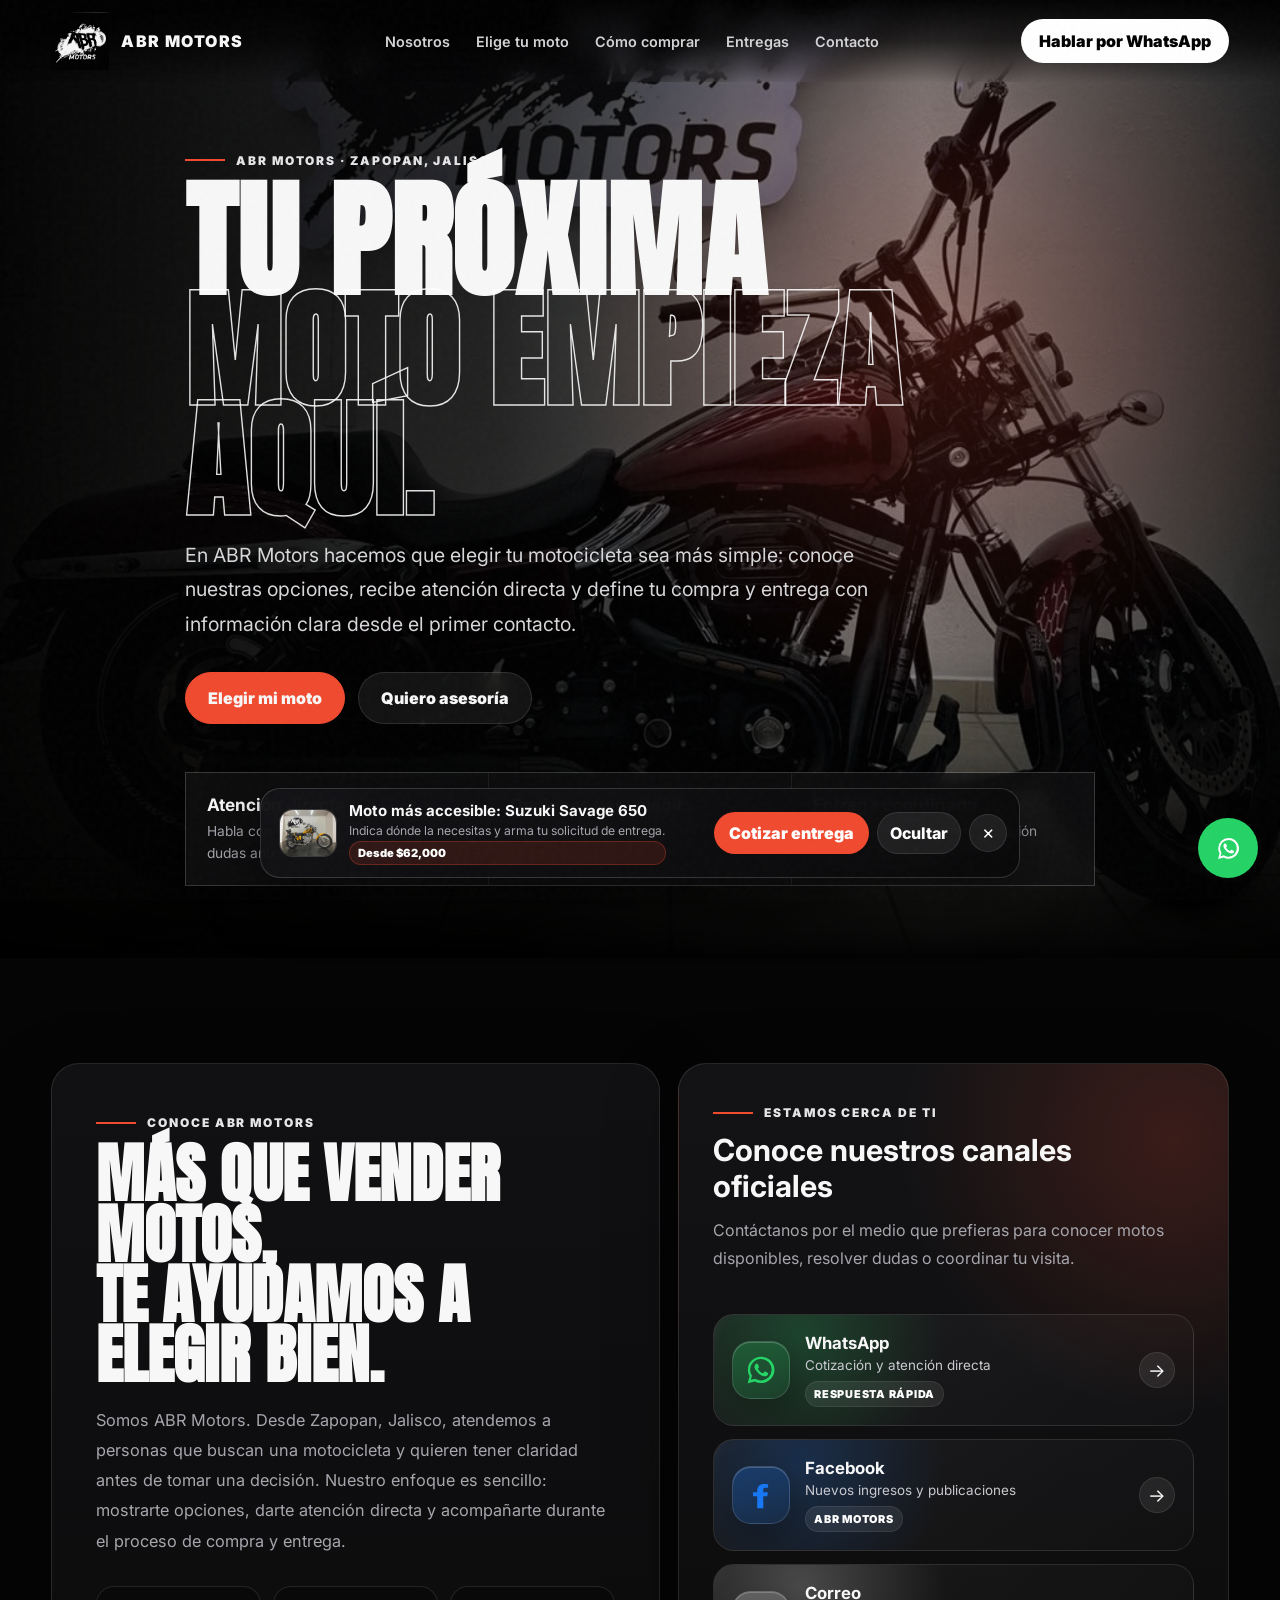
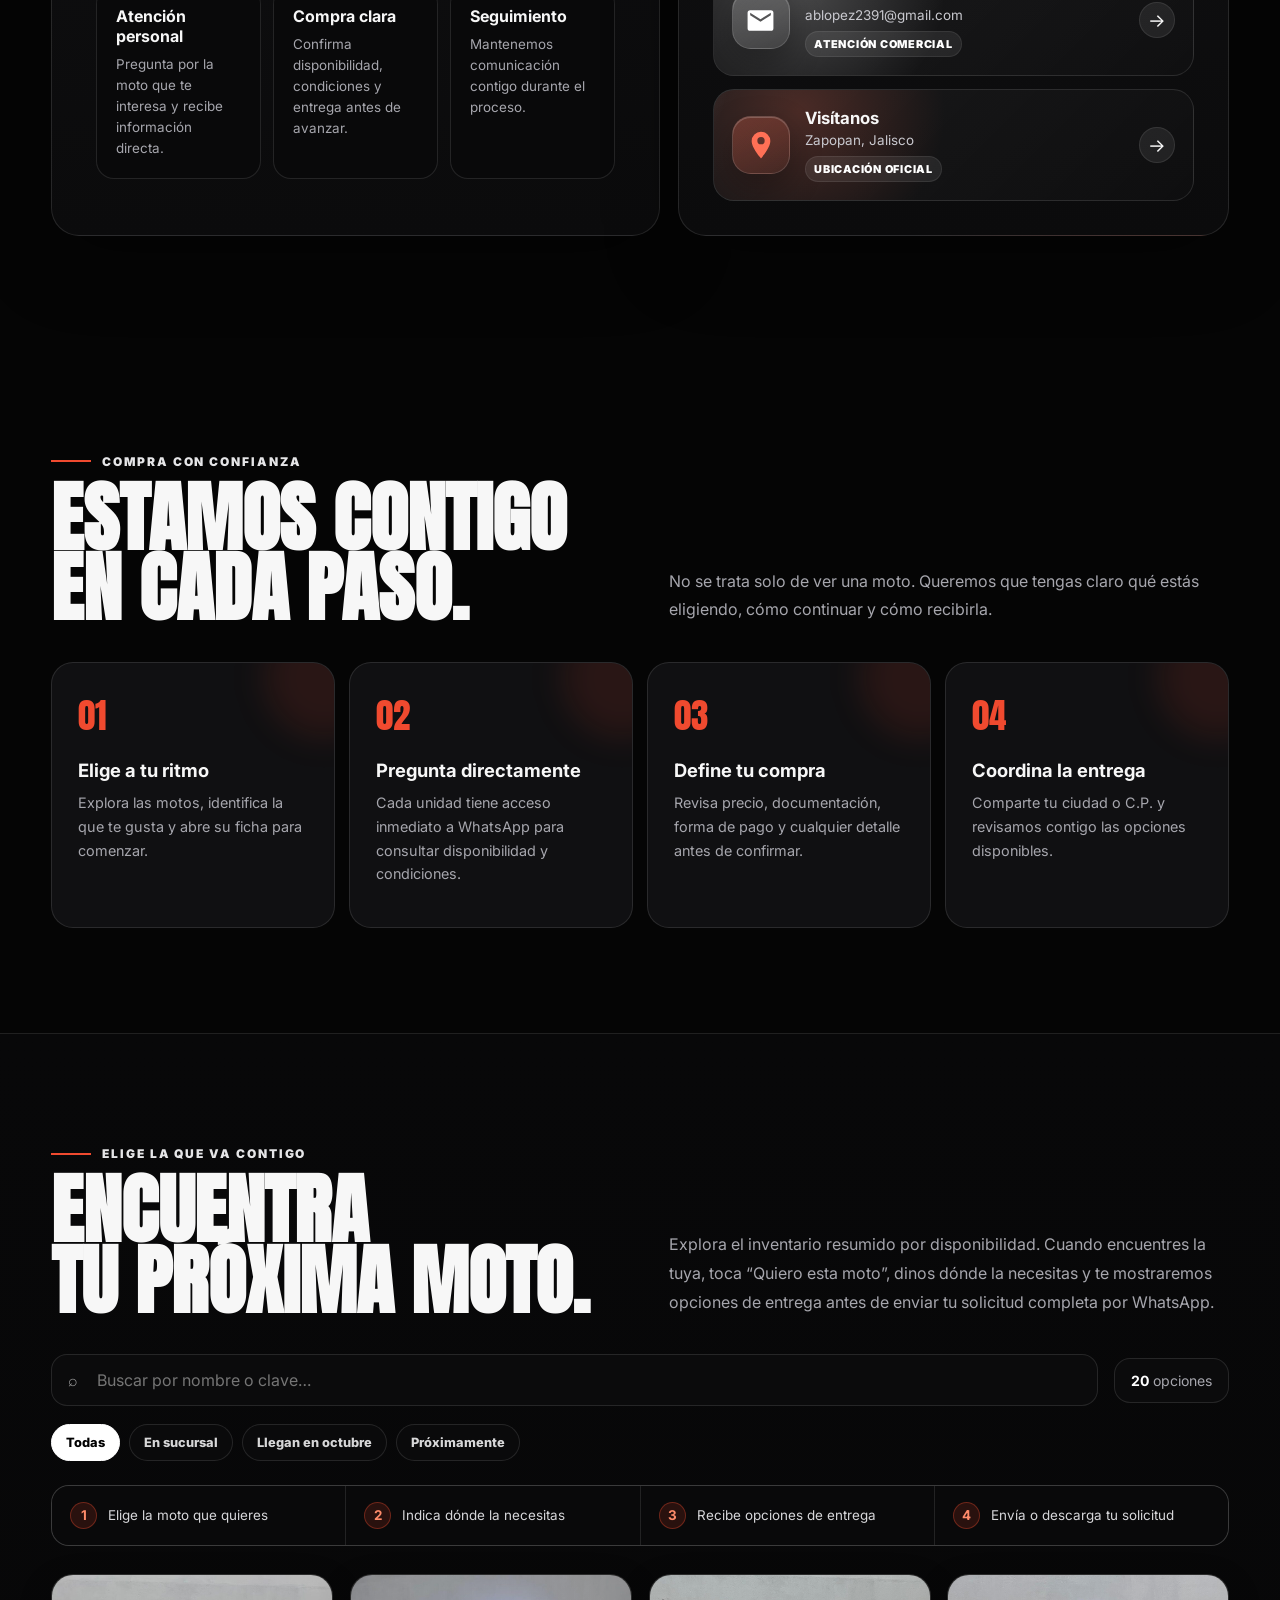
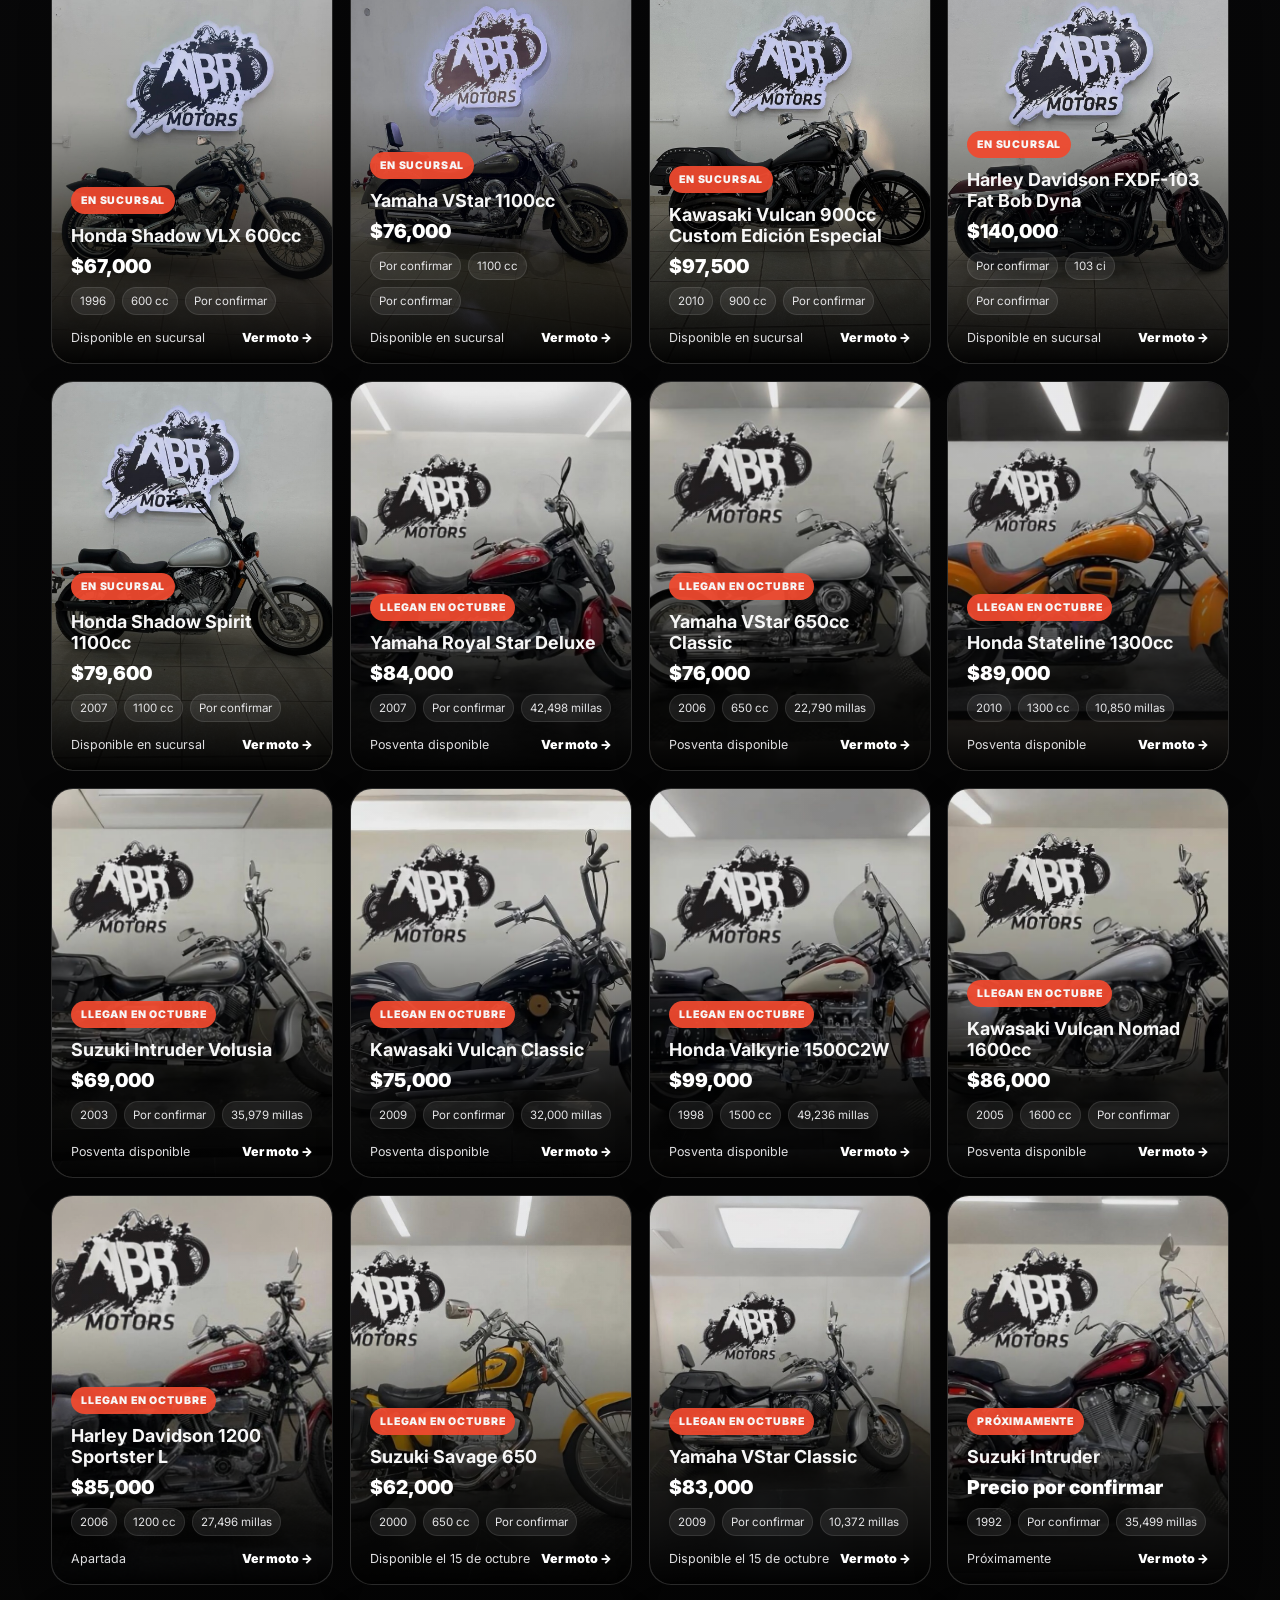
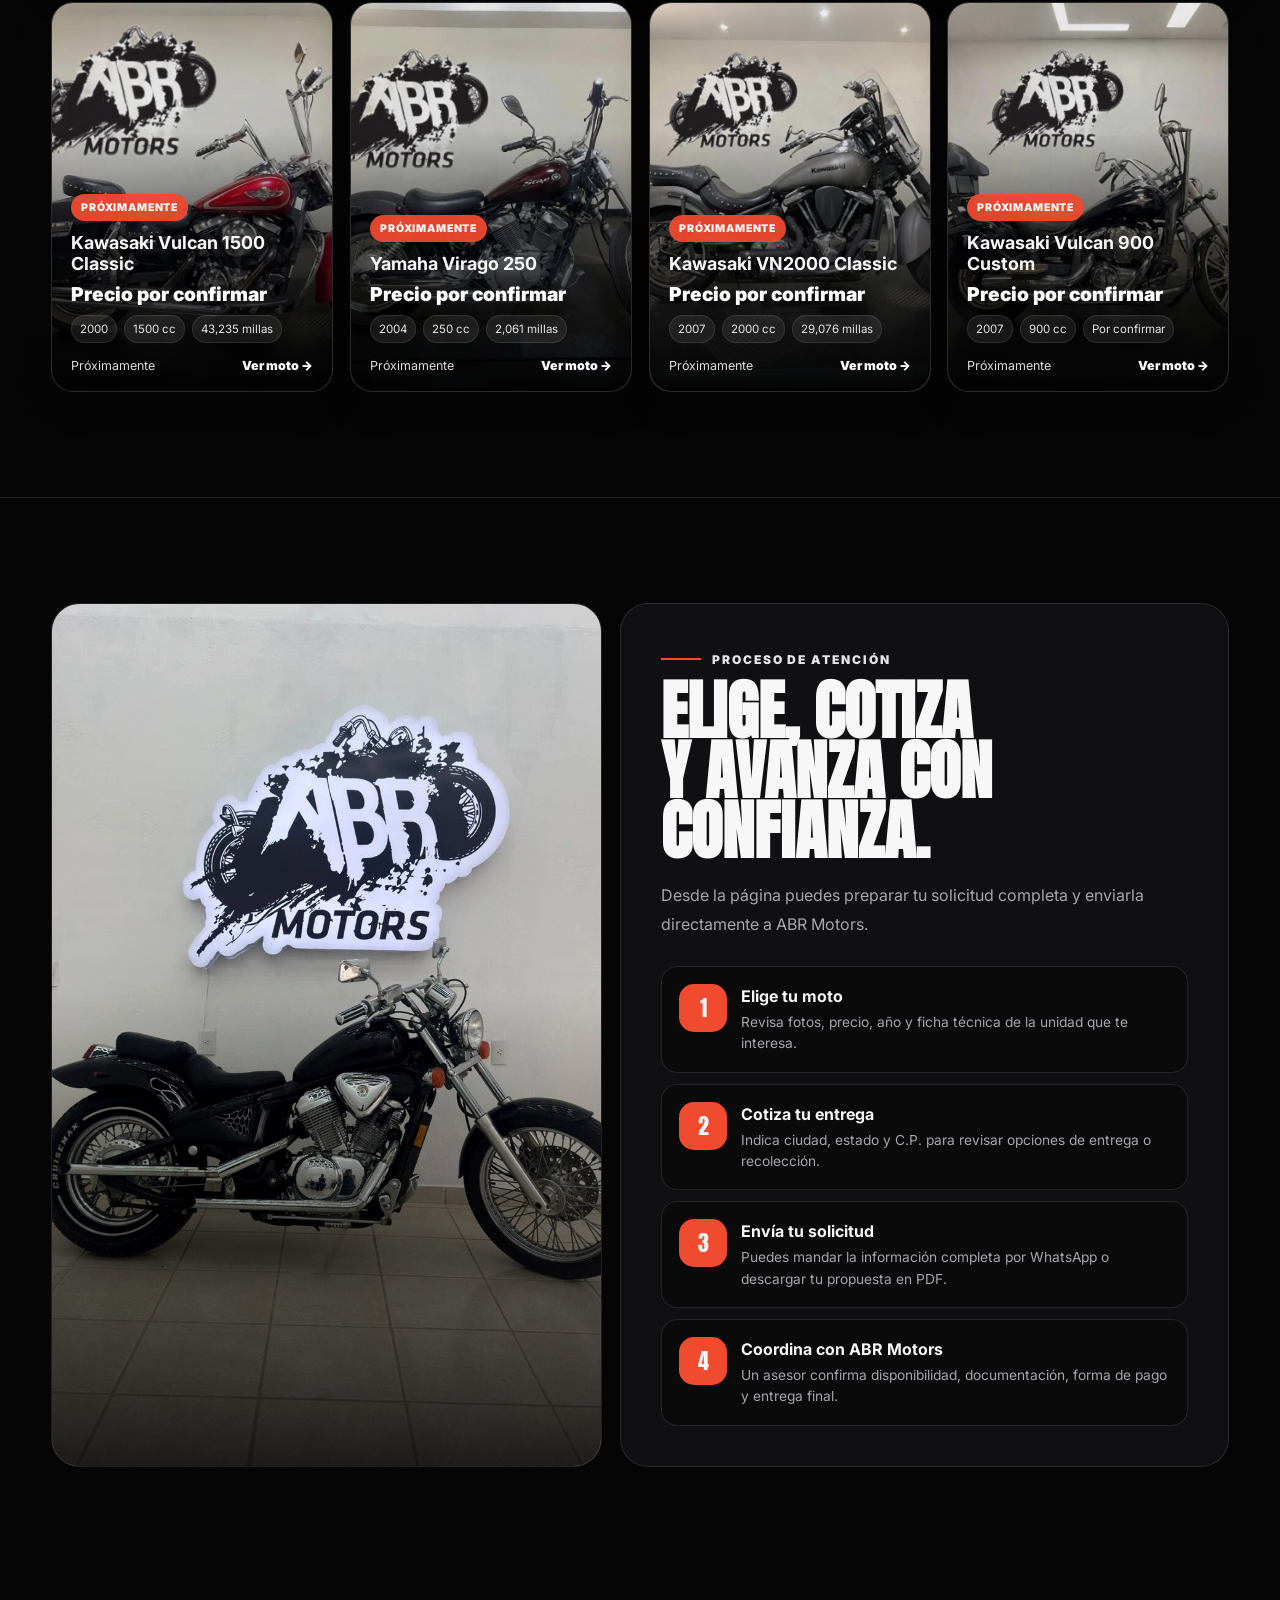
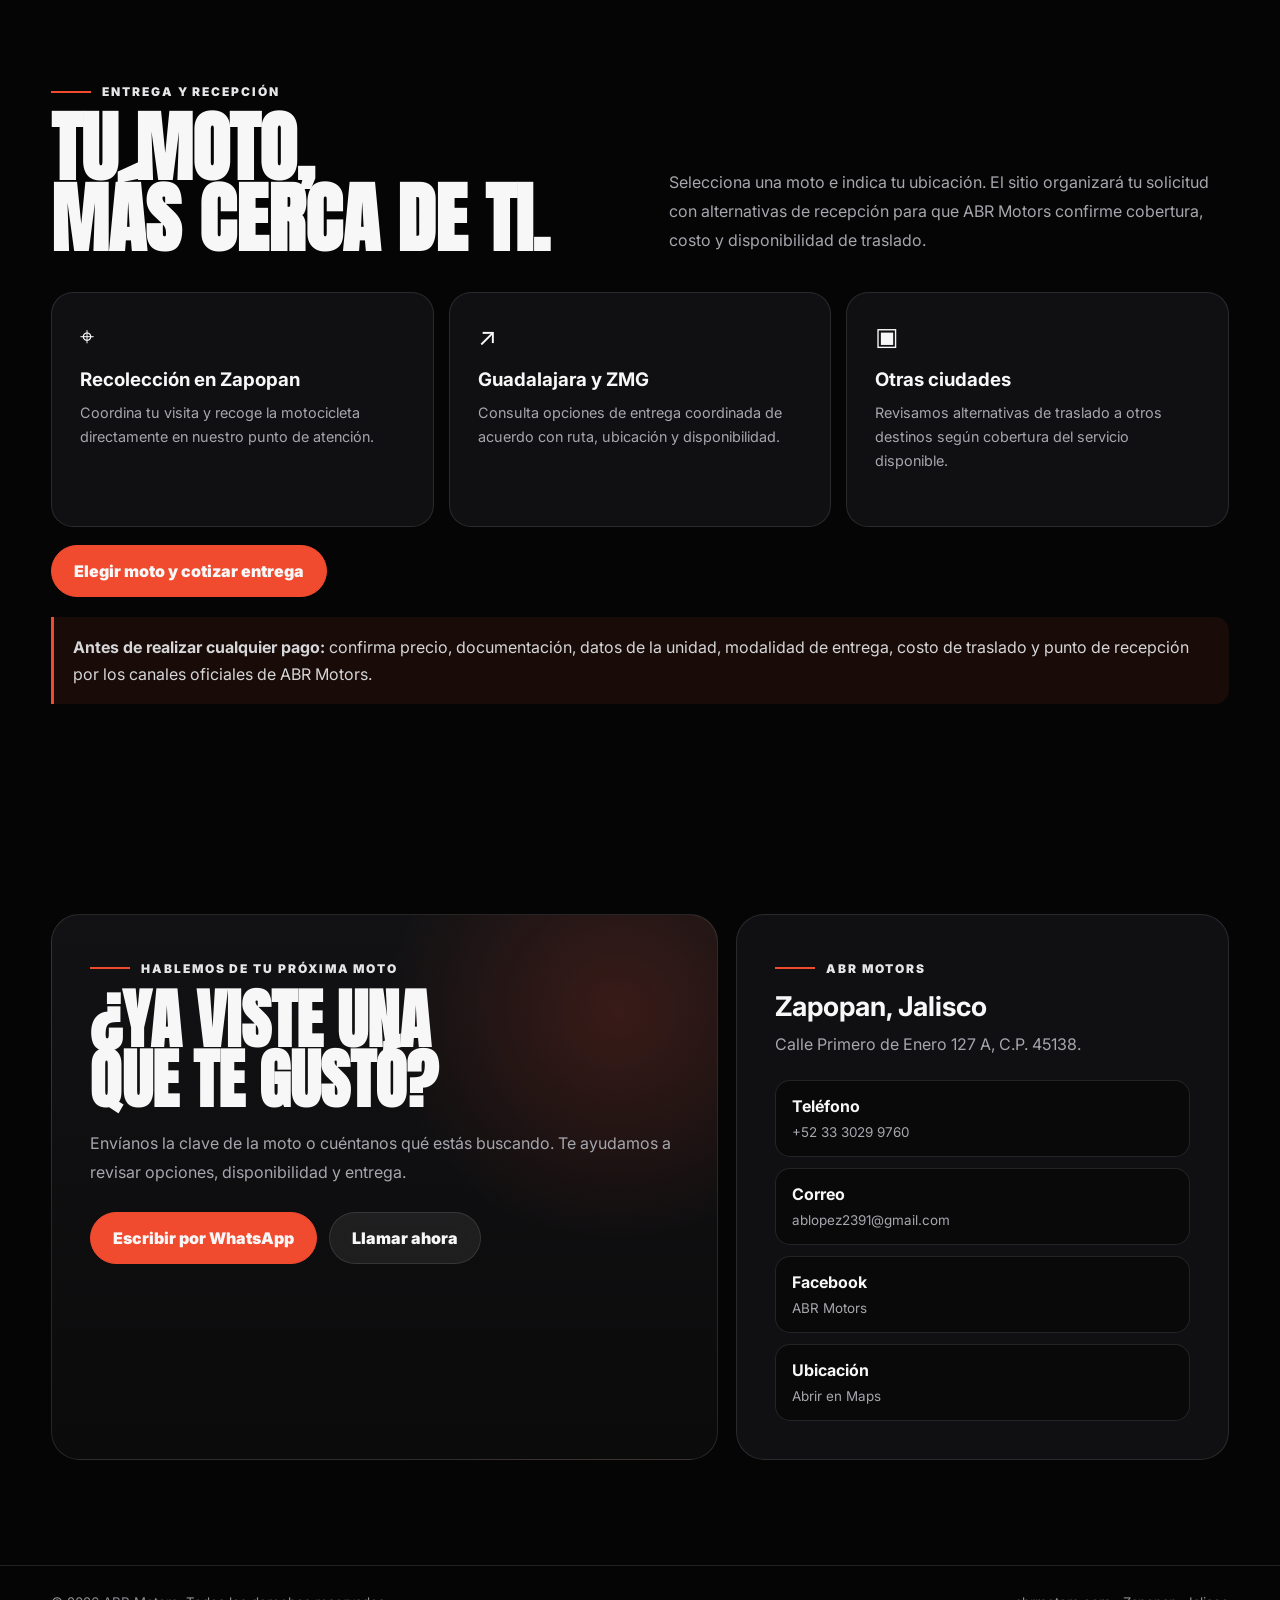
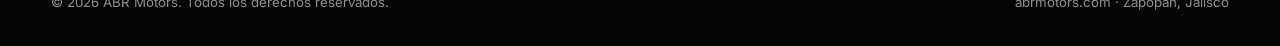
==== index.html @ 808b456e "Add files via upload" ====
<!DOCTYPE html>
<html lang="es">
<head>
  <meta charset="UTF-8" />
  <meta name="viewport" content="width=device-width, initial-scale=1.0" />
  <meta name="description" content="ABR Motors en Zapopan, Jalisco. Encuentra la moto que va contigo, recibe atención directa y consulta opciones de entrega." />
  <meta name="theme-color" content="#060606" />
  <meta name="robots" content="index,follow,max-image-preview:large" />
  <link rel="canonical" href="https://abrmotors.com/" />
  <link rel="icon" type="image/png" href="/assets/logo-abr-motors.png" />
  <link rel="apple-touch-icon" href="/assets/logo-abr-motors.png" />
  <link rel="manifest" href="/site.webmanifest" />

  <meta property="og:type" content="website" />
  <meta property="og:locale" content="es_MX" />
  <meta property="og:site_name" content="ABR Motors" />
  <meta property="og:title" content="ABR Motors | Tu próxima moto empieza aquí" />
  <meta property="og:description" content="Conoce ABR Motors, elige tu moto y recibe atención directa para compra y entrega." />
  <meta property="og:url" content="https://abrmotors.com/" />
  <meta property="og:image" content="https://abrmotors.com/assets/portada-inicio.jpg" />
  <meta property="og:image:alt" content="ABR Motors" />

  <meta name="twitter:card" content="summary_large_image" />
  <meta name="twitter:title" content="ABR Motors | Tu próxima moto empieza aquí" />
  <meta name="twitter:description" content="Elige tu moto y recibe atención directa de ABR Motors." />
  <meta name="twitter:image" content="https://abrmotors.com/assets/portada-inicio.jpg" />

  <title>ABR Motors | Motocicletas en Zapopan, Jalisco</title>
  <link rel="preconnect" href="https://fonts.googleapis.com">
  <link rel="preconnect" href="https://fonts.gstatic.com" crossorigin>
  <link href="https://fonts.googleapis.com/css2?family=Anton&family=Inter:wght@400;500;600;700;800;900&display=swap" rel="stylesheet">

  <script type="application/ld+json">
  {
    "@context":"https://schema.org",
    "@type":"LocalBusiness",
    "name":"ABR Motors",
    "url":"https://abrmotors.com/",
    "logo":"https://abrmotors.com/assets/logo-abr-motors.png",
    "image":"https://abrmotors.com/assets/portada-inicio.jpg",
    "telephone":"+52 33 3029 9760",
    "email":"ablopez2391@gmail.com",
    "address":{
      "@type":"PostalAddress",
      "streetAddress":"Calle Primero de Enero 127 A",
      "postalCode":"45138",
      "addressLocality":"Zapopan",
      "addressRegion":"Jalisco",
      "addressCountry":"MX"
    },
    "sameAs":["https://www.facebook.com/profile.php?id=61575960294780"]
  }
  </script>

  <style>
    :root{
      --bg:#050505;
      --bg-soft:#0b0b0c;
      --panel:#101012;
      --panel-2:#151518;
      --text:#f7f7f7;
      --muted:#a6a6ad;
      --line:rgba(255,255,255,.11);
      --accent:#f04a2f;
      --accent-2:#ff7a3d;
      --green:#25D366;
      --shadow:0 24px 70px rgba(0,0,0,.35);
    }
    *{box-sizing:border-box}
    html{scroll-behavior:smooth}
    body{margin:0;background:var(--bg);color:var(--text);font-family:Inter,system-ui,-apple-system,BlinkMacSystemFont,"Segoe UI",sans-serif;overflow-x:hidden}
    body.modal-open{overflow:hidden}
    a{color:inherit;text-decoration:none}
    button,input{font:inherit}
    button{color:inherit}
    img{display:block;max-width:100%}
    .container{width:min(1380px,92%);margin:auto}
    .noise{position:fixed;inset:0;pointer-events:none;opacity:.025;z-index:100;background-image:url("data:image/svg+xml,%3Csvg viewBox='0 0 180 180' xmlns='http://www.w3.org/2000/svg'%3E%3Cfilter id='n'%3E%3CfeTurbulence type='fractalNoise' baseFrequency='.92' numOctaves='3' stitchTiles='stitch'/%3E%3C/filter%3E%3Crect width='100%25' height='100%25' filter='url(%23n)'/%3E%3C/svg%3E")}

    .nav{position:fixed;inset:0 0 auto 0;z-index:60;background:linear-gradient(to bottom,rgba(0,0,0,.96),rgba(0,0,0,.68),transparent);backdrop-filter:blur(12px)}
    .nav-inner{height:82px;display:flex;align-items:center;justify-content:space-between;gap:24px}
    .brand{display:flex;align-items:center;gap:12px;font-weight:900;letter-spacing:.09em}
    .brand img{width:58px;height:58px;object-fit:contain;filter:invert(1) grayscale(1) contrast(1.25)}
    .nav-links{display:flex;gap:26px;color:#d3d3d5;font-size:.9rem;font-weight:600}
    .nav-links a{transition:.2s}.nav-links a:hover{color:#fff}
    .nav-cta{display:inline-flex;align-items:center;justify-content:center;padding:12px 18px;border-radius:999px;background:#fff;color:#000;font-weight:900;transition:.2s}
    .nav-cta:hover{transform:translateY(-2px)}

    .hero{min-height:100vh;position:relative;display:grid;align-items:end;padding:145px 0 72px;overflow:hidden}
    .hero-media{position:absolute;inset:0}
    .hero-media img{width:100%;height:100%;object-fit:cover;object-position:center 54%;filter:saturate(.74) contrast(1.08) brightness(.75);transform:scale(1.025)}
    .hero-media::after{content:"";position:absolute;inset:0;background:radial-gradient(circle at 74% 35%,rgba(240,74,47,.2),transparent 34%),linear-gradient(90deg,rgba(0,0,0,.97) 0%,rgba(0,0,0,.76) 39%,rgba(0,0,0,.22) 72%,rgba(0,0,0,.78) 100%),linear-gradient(0deg,var(--bg) 0%,transparent 32%)}
    .hero-content{position:relative;z-index:2;max-width:910px}
    .kicker{display:inline-flex;align-items:center;gap:11px;text-transform:uppercase;letter-spacing:.16em;font-size:.75rem;font-weight:900;color:#e5e5e7}
    .kicker::before{content:"";width:40px;height:2px;background:var(--accent)}
    h1,h2,h3,p{margin-top:0}
    h1{font-family:Anton,sans-serif;font-size:clamp(4.5rem,10vw,9.4rem);line-height:.86;text-transform:uppercase;letter-spacing:.005em;margin:18px 0 22px}
    h1 span{color:transparent;-webkit-text-stroke:1.4px rgba(255,255,255,.88)}
    .hero-copy{font-size:clamp(1rem,1.55vw,1.22rem);line-height:1.78;color:#d7d7da;max-width:720px}
    .hero-actions{display:flex;gap:13px;flex-wrap:wrap;margin-top:30px}
    .btn{display:inline-flex;align-items:center;justify-content:center;gap:10px;border-radius:999px;padding:15px 22px;border:1px solid var(--line);font-weight:900;cursor:pointer;transition:.22s;background:transparent}
    .btn.primary{background:var(--accent);border-color:var(--accent)}
    .btn.primary:hover{background:var(--accent-2);transform:translateY(-2px)}
    .btn.secondary{background:rgba(255,255,255,.07);backdrop-filter:blur(10px)}
    .btn.secondary:hover{background:rgba(255,255,255,.12);transform:translateY(-2px)}
    .btn.dark{background:#0a0a0b}.btn.dark:hover{border-color:rgba(255,255,255,.28)}
    .hero-strip{display:grid;grid-template-columns:repeat(3,1fr);gap:1px;margin-top:48px;border:1px solid var(--line);background:var(--line);max-width:910px}
    .hero-stat{padding:21px;background:rgba(7,7,8,.68);backdrop-filter:blur(8px)}
    .hero-stat b{display:block;font-size:1.08rem;margin-bottom:5px}.hero-stat span{font-size:.86rem;color:var(--muted);line-height:1.45}

    section{padding:105px 0}
    .section-head{display:flex;align-items:end;justify-content:space-between;gap:34px;margin-bottom:38px}
    .section-head h2{font-family:Anton,sans-serif;text-transform:uppercase;font-size:clamp(3rem,6vw,5.9rem);line-height:.92;margin:14px 0 0}
    .section-head p{max-width:560px;color:var(--muted);line-height:1.8;margin:0}

    .about{display:grid;grid-template-columns:1.05fr .95fr;gap:18px}
    .about-main,.about-side{border:1px solid var(--line);border-radius:28px;background:linear-gradient(180deg,#111113,#0b0b0c);box-shadow:var(--shadow)}
    .about-main{padding:44px}
    .about-main h2{font-family:Anton,sans-serif;font-size:clamp(3.2rem,5vw,5rem);line-height:.94;text-transform:uppercase;margin:14px 0 20px}
    .about-main p{color:var(--muted);line-height:1.85;font-size:1.02rem;max-width:760px}
    .about-points{display:grid;grid-template-columns:repeat(3,1fr);gap:12px;margin-top:30px}
    .about-point{padding:19px;border:1px solid var(--line);border-radius:18px;background:#09090a}
    .about-point b{display:block;margin-bottom:7px}.about-point span{font-size:.84rem;color:var(--muted);line-height:1.5}
    .about-side{padding:34px;display:flex;flex-direction:column;justify-content:space-between;background:radial-gradient(circle at 90% 10%,rgba(240,74,47,.18),transparent 32%),linear-gradient(180deg,#131315,#0b0b0c)}
    .about-side h3{font-size:1.9rem;margin:12px 0}.about-side p{color:var(--muted);line-height:1.75}
    .socials{display:grid;grid-template-columns:1fr;gap:13px;margin-top:26px}
    .social-link{position:relative;display:flex;align-items:center;justify-content:space-between;gap:16px;padding:18px 18px;border:1px solid rgba(255,255,255,.11);border-radius:21px;background:linear-gradient(135deg,rgba(255,255,255,.055),rgba(255,255,255,.015));overflow:hidden;transition:transform .25s ease,border-color .25s ease,box-shadow .25s ease}
    .social-link::before{content:"";position:absolute;inset:-1px;opacity:.22;background:radial-gradient(circle at 18% 20%,var(--network-glow),transparent 36%);transition:.25s;pointer-events:none}
    .social-link::after{content:"";position:absolute;top:-120%;left:-38%;width:38%;height:300%;background:linear-gradient(90deg,transparent,rgba(255,255,255,.18),transparent);transform:rotate(18deg);transition:left .62s ease;pointer-events:none}
    .social-link:hover{transform:translateY(-4px);border-color:rgba(255,255,255,.22);box-shadow:0 20px 55px rgba(0,0,0,.35)}
    .social-link:hover::after{left:112%}.social-link:hover::before{opacity:.34}
    .social-link-main{position:relative;z-index:2;display:flex;align-items:center;gap:15px;min-width:0}.social-link-main>div{min-width:0}.social-link strong{display:block;font-size:1.05rem}.social-link span{display:block;color:#c9c9cf;font-size:.84rem;margin-top:4px}.social-arrow{position:relative;z-index:2;width:36px;height:36px;border-radius:50%;display:grid;place-items:center;background:rgba(255,255,255,.08);border:1px solid rgba(255,255,255,.09);font-size:1.16rem;transition:.25s;flex:0 0 auto}.social-link:hover .social-arrow{transform:translateX(3px);background:#fff;color:#000}
    .social-icon{width:58px;height:58px;border-radius:19px;display:grid!important;place-items:center!important;background:rgba(255,255,255,.08);border:1px solid rgba(255,255,255,.14);box-shadow:inset 0 1px 0 rgba(255,255,255,.20),0 12px 32px rgba(0,0,0,.28);flex:0 0 58px;overflow:hidden;margin-top:0!important}.social-icon svg{display:block;width:32px;height:32px;max-width:66%;max-height:66%;fill:currentColor;margin:auto}.social-icon.mail svg{width:31px;height:31px}.social-badge{display:inline-flex!important;width:max-content;max-width:100%;margin-top:8px!important;padding:5px 8px;border-radius:999px;background:rgba(255,255,255,.08);border:1px solid rgba(255,255,255,.08);font-size:.68rem!important;font-weight:900;text-transform:uppercase;letter-spacing:.07em;color:#fff!important;white-space:normal}.social-link.whatsapp{--network-glow:#25D366}.social-link.facebook{--network-glow:#1877F2}.social-link.mail{--network-glow:#f5f5f5}.social-link.maps{--network-glow:#ff7056}.social-icon.whatsapp{color:#25D366;background:linear-gradient(135deg,rgba(37,211,102,.25),rgba(37,211,102,.08))}.social-icon.facebook{color:#1877F2;background:linear-gradient(135deg,rgba(24,119,242,.28),rgba(24,119,242,.08))}.social-icon.mail{color:#fff;background:linear-gradient(135deg,rgba(255,255,255,.22),rgba(255,255,255,.07))}.social-icon.maps{color:#ff7056;background:linear-gradient(135deg,rgba(255,112,86,.27),rgba(255,112,86,.08))}


    .reasons{display:grid;grid-template-columns:repeat(4,1fr);gap:14px}
    .reason{min-height:230px;padding:26px;border:1px solid var(--line);border-radius:22px;background:var(--panel);position:relative;overflow:hidden}
    .reason::before{content:"";position:absolute;width:120px;height:120px;border-radius:50%;background:rgba(240,74,47,.11);filter:blur(16px);right:-50px;top:-45px}
    .reason .num{font-family:Anton,sans-serif;font-size:2.2rem;color:var(--accent)}
    .reason h3{margin:17px 0 10px;font-size:1.15rem}.reason p{color:var(--muted);line-height:1.65;font-size:.9rem}

    .shop-shell{border-top:1px solid var(--line);border-bottom:1px solid var(--line);background:linear-gradient(180deg,#080809,#050505)}
    .shop-toolbar{display:grid;grid-template-columns:1fr auto;gap:16px;align-items:center;margin-bottom:18px}
    .search-box{position:relative}.search-box input{width:100%;padding:15px 18px 15px 45px;border:1px solid var(--line);background:#0b0b0c;color:#fff;border-radius:16px;outline:none}.search-box input:focus{border-color:rgba(240,74,47,.72)}
    .search-box span{position:absolute;left:17px;top:50%;transform:translateY(-50%);opacity:.62}
    .count-pill{padding:13px 16px;border:1px solid var(--line);border-radius:16px;background:#0b0b0c;color:var(--muted);font-size:.88rem}.count-pill strong{color:#fff}
    .filters{display:flex;gap:9px;flex-wrap:wrap;margin-bottom:24px}
    .filter{padding:10px 14px;border-radius:999px;border:1px solid var(--line);background:#0a0a0b;color:#d7d7d8;font-weight:800;font-size:.8rem;cursor:pointer;transition:.2s}
    .filter:hover,.filter.active{background:#fff;color:#000;border-color:#fff}
    .moto-grid{display:grid;grid-template-columns:repeat(4,minmax(0,1fr));gap:17px}
    .moto-card{position:relative;min-height:390px;border-radius:22px;overflow:hidden;border:1px solid var(--line);background:#111;cursor:pointer;isolation:isolate;box-shadow:0 12px 35px rgba(0,0,0,.18)}
    .moto-card img{position:absolute;inset:0;width:100%;height:100%;object-fit:cover;transition:transform .5s,filter .5s}
    .moto-card::after{content:"";position:absolute;inset:0;background:linear-gradient(0deg,rgba(0,0,0,.98) 0%,rgba(0,0,0,.7) 25%,rgba(0,0,0,.08) 67%);z-index:1}
    .moto-card:hover img{transform:scale(1.055);filter:saturate(1.08)}
    .moto-card:hover{border-color:rgba(255,255,255,.22)}
    .moto-info{position:absolute;z-index:2;left:19px;right:19px;bottom:18px}
    .moto-tag{display:inline-flex;padding:7px 10px;border-radius:999px;background:rgba(240,74,47,.94);font-size:.66rem;font-weight:900;text-transform:uppercase;letter-spacing:.08em}
    .moto-info h3{margin:11px 0 6px;font-size:1.12rem}.moto-info p{margin:0;color:#c4c4c7;font-size:.84rem}
    .moto-card-price{font-size:1.2rem;font-weight:900;margin:8px 0 5px;color:#fff}.moto-card-meta{display:flex;flex-wrap:wrap;gap:7px;margin-top:9px}.moto-card-meta span{font-size:.72rem;padding:6px 8px;border-radius:999px;background:rgba(255,255,255,.08);border:1px solid rgba(255,255,255,.1);color:#e5e5e7}

    .moto-footer{display:flex;align-items:center;justify-content:space-between;gap:10px;margin-top:15px;font-size:.78rem;color:#dedee0}
    .view{font-weight:900;color:#fff}.empty{grid-column:1/-1;padding:34px;border:1px dashed var(--line);border-radius:18px;text-align:center;color:var(--muted)}

    .purchase{display:grid;grid-template-columns:.95fr 1.05fr;gap:18px}
    .purchase-visual{min-height:610px;border-radius:28px;overflow:hidden;position:relative;border:1px solid var(--line)}
    .purchase-visual img{width:100%;height:100%;object-fit:cover;filter:saturate(.78) contrast(1.08)}
    .purchase-visual::after{content:"";position:absolute;inset:0;background:linear-gradient(0deg,rgba(0,0,0,.85),transparent 55%)}
    .purchase-copy{padding:40px;border:1px solid var(--line);border-radius:28px;background:var(--panel)}
    .purchase-copy h2{font-family:Anton,sans-serif;font-size:clamp(3rem,5vw,5rem);text-transform:uppercase;line-height:.94;margin:14px 0 20px}
    .purchase-copy>p{color:var(--muted);line-height:1.8}
    .steps{display:grid;gap:11px;margin-top:27px}
    .step{display:grid;grid-template-columns:48px 1fr;gap:14px;padding:17px;border:1px solid var(--line);border-radius:16px;background:#0a0a0b}
    .step-num{width:48px;height:48px;border-radius:15px;background:var(--accent);display:grid;place-items:center;font-family:Anton,sans-serif;font-size:1.35rem}
    .step h3{margin:2px 0 6px;font-size:1rem}.step p{margin:0;color:var(--muted);line-height:1.55;font-size:.86rem}

    .delivery-grid{display:grid;grid-template-columns:repeat(3,1fr);gap:15px}
    .delivery-card{padding:28px;border:1px solid var(--line);border-radius:22px;background:var(--panel);min-height:235px}
    .delivery-card .icon{font-size:1.55rem}.delivery-card h3{margin:17px 0 10px}.delivery-card p{color:var(--muted);line-height:1.65;font-size:.9rem}
    .delivery-note{margin-top:20px;border-left:3px solid var(--accent);padding:17px 19px;background:rgba(240,74,47,.08);color:#d6d6d8;line-height:1.65;border-radius:0 14px 14px 0}

    .contact-wrap{display:grid;grid-template-columns:1.15fr .85fr;gap:18px}
    .contact-main,.contact-side{border:1px solid var(--line);border-radius:28px;background:var(--panel);padding:38px}
    .contact-main{background:radial-gradient(circle at 85% 18%,rgba(240,74,47,.18),transparent 32%),linear-gradient(180deg,#121214,#0b0b0c)}
    .contact-main h2{font-family:Anton,sans-serif;font-size:clamp(3.2rem,5vw,5.4rem);line-height:.94;text-transform:uppercase;margin:14px 0 19px}.contact-main p{color:var(--muted);line-height:1.8;max-width:700px}
    .contact-actions{display:flex;gap:12px;flex-wrap:wrap;margin-top:25px}
    .contact-list{display:grid;gap:11px;margin-top:22px}.contact-item{padding:15px 16px;border:1px solid var(--line);border-radius:15px;background:#09090a}.contact-item b{display:block;margin-bottom:5px}.contact-item span{font-size:.84rem;color:var(--muted)}

    footer{padding:28px 0 36px;border-top:1px solid var(--line);color:#8f8f95;font-size:.83rem}
    .footer-inner{display:flex;justify-content:space-between;gap:20px;flex-wrap:wrap}
    .wa-float{position:fixed;right:22px;bottom:22px;z-index:50;width:60px;height:60px;border-radius:50%;display:grid;place-items:center;background:var(--green);color:#fff;font-size:1.55rem;font-weight:900;box-shadow:0 16px 40px rgba(0,0,0,.35);transition:.2s}.wa-float:hover{transform:translateY(-3px) scale(1.03)}

    .modal{position:fixed;inset:0;z-index:90;background:rgba(0,0,0,.82);backdrop-filter:blur(10px);display:none;align-items:center;justify-content:center;padding:24px}
    .modal.open{display:flex}.modal-panel{width:min(1080px,100%);max-height:92vh;overflow:auto;border:1px solid var(--line);border-radius:28px;background:#0b0b0c;box-shadow:0 30px 100px rgba(0,0,0,.65);position:relative}
    .modal-close{position:absolute;right:16px;top:16px;z-index:4;width:44px;height:44px;border-radius:50%;border:1px solid rgba(255,255,255,.16);background:rgba(0,0,0,.65);cursor:pointer;font-size:1.5rem}
    .modal-grid{display:grid;grid-template-columns:1.08fr .92fr;min-height:650px}
    .modal-gallery{background:#050505;display:grid;grid-template-rows:1fr auto;min-height:650px}.modal-photo{position:relative;min-height:540px;background:#050505;overflow:hidden}.modal-photo img,.modal-photo video{width:100%;height:100%;object-fit:cover;position:absolute;inset:0}.modal-photo video{display:none;background:#000}.modal-photo::after{content:"";position:absolute;inset:0;background:linear-gradient(0deg,rgba(0,0,0,.55),transparent 40%);pointer-events:none}.modal-thumbs{display:grid;grid-template-columns:repeat(auto-fit,minmax(120px,1fr));gap:8px;padding:10px;background:#080809}.modal-thumb{position:relative;height:105px;padding:0;border:2px solid transparent;border-radius:12px;overflow:hidden;background:#111;cursor:pointer}.modal-thumb.active{border-color:var(--accent)}.modal-thumb img{width:100%;height:100%;object-fit:cover}.modal-thumb.video-thumb::after{content:"▶ Video";position:absolute;inset:auto 8px 8px 8px;padding:7px 9px;border-radius:999px;background:rgba(0,0,0,.76);color:#fff;font-size:.72rem;font-weight:900;text-align:center}.modal-price{font-size:2rem;font-weight:900;margin:4px 0 14px}.modal-submeta{display:flex;gap:8px;flex-wrap:wrap;margin-bottom:6px}.modal-submeta span{padding:7px 9px;border:1px solid var(--line);border-radius:999px;color:#d7d7da;font-size:.78rem;background:#09090a}
    .modal-badge{position:absolute;z-index:2;left:22px;bottom:22px;padding:10px 13px;border-radius:999px;background:rgba(0,0,0,.7);border:1px solid rgba(255,255,255,.14);font-size:.78rem;font-weight:800}
    .modal-body{padding:44px 38px;display:flex;flex-direction:column;justify-content:center}.modal-body h2{font-family:Anton,sans-serif;font-size:clamp(3rem,5vw,5rem);line-height:.92;text-transform:uppercase;margin:14px 0 16px}.modal-body>p{color:var(--muted);line-height:1.75}
    .details{display:grid;grid-template-columns:1fr 1fr;gap:10px;margin:22px 0}.detail{padding:14px;border:1px solid var(--line);border-radius:14px;background:#080809}.detail small{display:block;color:var(--muted);margin-bottom:5px}.detail strong{font-size:.93rem}
    .modal-actions{display:flex;gap:10px;flex-wrap:wrap;margin-top:8px}

    /* ========================================================================
       MARKETING + MICROINTERACCIONES
       - Barra de progreso de lectura
       - Animación suave de portada
       - Brillo/tilt en tarjetas
       - Flujo automatizado de cotización y entrega
       ======================================================================== */
    .scroll-progress{position:fixed;left:0;top:0;height:3px;width:0;background:linear-gradient(90deg,var(--accent),var(--accent-2));z-index:130;box-shadow:0 0 18px rgba(240,74,47,.7);pointer-events:none}
    .hero-media img{animation:heroBreath 16s ease-in-out infinite alternate;will-change:transform}
    @keyframes heroBreath{from{transform:scale(1.025) translate3d(0,0,0)}to{transform:scale(1.075) translate3d(-.8%,.4%,0)}}
    .moto-card{transition:transform .28s ease,border-color .28s ease,box-shadow .28s ease;transform-style:preserve-3d;will-change:transform}
    .moto-card::before{content:"";position:absolute;inset:-40%;z-index:2;pointer-events:none;background:linear-gradient(115deg,transparent 43%,rgba(255,255,255,.16) 49%,transparent 55%);transform:translateX(-80%) rotate(8deg);transition:transform .72s ease}
    .moto-card:hover::before{transform:translateX(80%) rotate(8deg)}
    .moto-card:hover{box-shadow:0 22px 55px rgba(0,0,0,.36)}
    .moto-card .moto-info{transform:translateZ(22px)}
    .modal-photo img{transition:opacity .22s ease,transform .45s ease}
    .modal-photo img.swapping{opacity:.22;transform:scale(1.025)}
    .conversion-strip{display:grid;grid-template-columns:repeat(4,1fr);gap:1px;background:var(--line);border:1px solid var(--line);border-radius:18px;overflow:hidden;margin:0 0 28px}
    .conversion-step{padding:16px 18px;background:#09090a;display:flex;align-items:center;gap:11px;color:#d7d7da;font-size:.84rem;line-height:1.4}
    .conversion-step b{width:27px;height:27px;border-radius:50%;display:grid;place-items:center;background:rgba(240,74,47,.14);border:1px solid rgba(240,74,47,.35);color:#ff8b6a;flex:0 0 auto}
    .smart-quote{position:fixed;left:50%;bottom:22px;transform:translate(-50%,140%);z-index:55;width:min(760px,calc(100% - 120px));padding:12px 12px 12px 18px;border:1px solid rgba(255,255,255,.16);border-radius:20px;background:linear-gradient(135deg,rgba(18,18,21,.94),rgba(8,8,9,.92));backdrop-filter:blur(18px);box-shadow:0 18px 55px rgba(0,0,0,.5);display:flex;align-items:center;justify-content:space-between;gap:14px;transition:transform .35s ease,opacity .35s ease;opacity:0}
    .smart-quote.show{transform:translate(-50%,0);opacity:1}.smart-quote.hidden{display:none}.smart-quote strong{display:block;font-size:.94rem}.smart-quote span{display:block;color:var(--muted);font-size:.76rem;margin-top:3px}.smart-quote-actions{display:flex;align-items:center;gap:8px;flex:0 0 auto}.smart-quote button{border:0;cursor:pointer}.smart-quote-main{padding:11px 15px;border-radius:999px;background:var(--accent);font-weight:900;color:#fff}.smart-quote-hide,.smart-quote-close{background:rgba(255,255,255,.08);color:#fff;border:1px solid rgba(255,255,255,.1)!important}.smart-quote-hide{padding:10px 12px;border-radius:999px;font-weight:800}.smart-quote-close{width:38px;height:38px;border-radius:50%;font-size:1.2rem;line-height:1}.smart-quote-hide:hover,.smart-quote-close:hover{background:rgba(255,255,255,.15)}
    .quote-modal{position:fixed;inset:0;z-index:110;background:rgba(0,0,0,.86);backdrop-filter:blur(14px);display:none;align-items:center;justify-content:center;padding:24px}.quote-modal.open{display:flex}
    .quote-panel{width:min(820px,100%);max-height:94vh;overflow:auto;border:1px solid var(--line);border-radius:28px;background:linear-gradient(180deg,#111114,#09090a);box-shadow:0 32px 110px rgba(0,0,0,.7);position:relative}
    .quote-close{position:absolute;right:16px;top:16px;z-index:3;width:44px;height:44px;border-radius:50%;border:1px solid rgba(255,255,255,.14);background:#09090a;cursor:pointer;font-size:1.4rem}
    .quote-head{padding:34px 72px 20px 34px;border-bottom:1px solid var(--line);background:radial-gradient(circle at 88% 0%,rgba(240,74,47,.2),transparent 34%)}
    .quote-head h3{font-family:Anton,sans-serif;text-transform:uppercase;font-size:clamp(2.3rem,5vw,4rem);line-height:.94;margin:12px 0 10px}.quote-head p{margin:0;color:var(--muted);line-height:1.65}
    .quote-body{padding:26px 34px 34px}.quote-bike{display:grid;grid-template-columns:88px 1fr auto;gap:14px;align-items:center;padding:12px;border:1px solid var(--line);border-radius:18px;background:#080809;margin-bottom:22px}.quote-bike img{width:88px;height:72px;object-fit:cover;border-radius:12px}.quote-bike b{display:block}.quote-bike span{display:block;color:var(--muted);font-size:.78rem;margin-top:4px}.quote-bike-price{font-weight:900;white-space:nowrap}
    .quote-label{display:block;font-size:.78rem;color:#d7d7da;font-weight:800;margin:0 0 8px}.quote-grid{display:grid;grid-template-columns:1fr 1fr;gap:14px}.quote-field{margin-bottom:15px}.quote-field.full{grid-column:1/-1}.quote-input,.quote-select{width:100%;border:1px solid var(--line);border-radius:14px;background:#080809;color:#fff;padding:14px 15px;outline:none}.quote-input:focus,.quote-select:focus{border-color:rgba(240,74,47,.7);box-shadow:0 0 0 3px rgba(240,74,47,.09)}.quote-input::placeholder{color:#77777e}.quote-helper{display:block;margin-top:7px;color:#77777e;font-size:.73rem;line-height:1.45}
    .delivery-choice-title{font-weight:900;margin:8px 0 11px}.delivery-options{display:grid;grid-template-columns:1fr 1fr;gap:10px}.delivery-option{position:relative;padding:15px;border:1px solid var(--line);border-radius:16px;background:#080809;cursor:pointer;transition:.2s}.delivery-option:hover{border-color:rgba(255,255,255,.25)}.delivery-option.selected{border-color:rgba(240,74,47,.75);background:rgba(240,74,47,.08);box-shadow:inset 0 0 0 1px rgba(240,74,47,.25)}.delivery-option input{position:absolute;opacity:0;pointer-events:none}.delivery-option b{display:block;font-size:.9rem;margin-bottom:5px}.delivery-option span{display:block;color:var(--muted);font-size:.76rem;line-height:1.45}.delivery-option small{display:inline-block;margin-top:8px;color:#ff9a7f;font-size:.7rem;font-weight:800}
    .quote-summary{margin-top:18px;padding:16px;border-radius:16px;background:rgba(255,255,255,.04);border:1px solid var(--line);color:#d7d7da;font-size:.82rem;line-height:1.55}.quote-actions{display:flex;align-items:center;justify-content:space-between;gap:14px;margin-top:20px}.quote-actions p{margin:0;color:#797980;font-size:.71rem;line-height:1.45;max-width:360px}.quote-action-buttons{display:flex;gap:10px;flex-wrap:wrap;justify-content:flex-end}.quote-submit,.quote-pdf,.quote-share-pdf{border:0;border-radius:999px;color:#fff;padding:15px 18px;font-weight:900;cursor:pointer;display:inline-flex;align-items:center;gap:9px;white-space:nowrap;transition:.2s}.quote-submit{background:var(--green)}.quote-pdf{background:#fff;color:#000}.quote-share-pdf{background:rgba(255,255,255,.09);border:1px solid rgba(255,255,255,.13);color:#fff}.quote-submit:hover,.quote-pdf:hover,.quote-share-pdf:hover{filter:brightness(1.05);transform:translateY(-1px)}.quote-notes{min-height:88px;resize:vertical}.pdf-status{margin-top:10px;color:#a4a4aa;font-size:.72rem;line-height:1.45}
    .share-toast{position:fixed;left:50%;bottom:96px;transform:translate(-50%,18px);z-index:140;background:#fff;color:#050505;padding:11px 15px;border-radius:999px;font-weight:800;font-size:.78rem;opacity:0;pointer-events:none;transition:.25s}.share-toast.show{opacity:1;transform:translate(-50%,0)}

    /* Flotante inicial con la moto más económica */
    .smart-quote-bike{display:flex;align-items:center;gap:12px;min-width:0}
    .smart-quote-bike img{width:58px;height:48px;object-fit:cover;border-radius:14px;border:1px solid rgba(255,255,255,.16);background:#111;flex:0 0 auto}
    .smart-quote-bike strong{white-space:nowrap;overflow:hidden;text-overflow:ellipsis}
    .smart-quote-price{display:inline-flex;margin-top:5px;padding:4px 8px;border-radius:999px;background:rgba(240,74,47,.14);border:1px solid rgba(240,74,47,.3);color:#fff!important;font-weight:900!important;font-size:.7rem!important}
    .smart-quote.from-start{transform:translate(-50%,0);opacity:1}
    .moto-card .card-img{position:absolute;inset:0;width:100%;height:100%;object-fit:cover;transition:transform .55s ease,filter .55s ease,opacity .35s ease}
    .moto-card .card-detail{opacity:0;transform:scale(1.02)}
    .moto-card:hover .card-main{opacity:.28;transform:scale(1.04);filter:saturate(.95) brightness(.82)}
    .moto-card:hover .card-detail{opacity:1;transform:scale(1.06);filter:saturate(1.08)}
    .moto-photo-mark{position:absolute;top:14px;right:14px;z-index:3;display:flex;gap:5px;padding:5px;border-radius:999px;background:rgba(0,0,0,.42);border:1px solid rgba(255,255,255,.12);backdrop-filter:blur(8px)}
    .moto-photo-mark span{width:24px;height:24px;display:grid;place-items:center;border-radius:50%;background:rgba(255,255,255,.1);font-size:.68rem;font-weight:900;color:#fff}
    .moto-card:hover .moto-photo-mark span:nth-child(2){background:var(--accent)}

    @media(max-width:960px){.conversion-strip{grid-template-columns:1fr 1fr}.smart-quote{width:calc(100% - 94px)}}
    @media(max-width:680px){.conversion-strip{grid-template-columns:1fr}.smart-quote{left:12px;right:12px;bottom:82px;width:auto;transform:translateY(140%);padding:10px}.smart-quote.show,.smart-quote.from-start{transform:none}.smart-quote-bike{gap:9px}.smart-quote-bike img{width:52px;height:46px;border-radius:13px}.smart-quote span{display:none}.smart-quote-price{display:inline-flex!important}.smart-quote-actions{gap:6px}.smart-quote-main{padding:10px 12px}.smart-quote-hide{display:none}.quote-modal{padding:0}.quote-panel{min-height:100vh;max-height:100vh;border-radius:0}.quote-head{padding:30px 62px 18px 22px}.quote-body{padding:20px 18px 28px}.quote-bike{grid-template-columns:72px 1fr}.quote-bike img{width:72px;height:64px}.quote-bike-price{grid-column:2}.quote-grid,.delivery-options{grid-template-columns:1fr}.quote-actions{align-items:stretch;flex-direction:column}.quote-action-buttons{flex-direction:column}.quote-submit,.quote-pdf,.quote-share-pdf{justify-content:center;width:100%}.social-link{padding:14px;border-radius:18px;gap:10px}.social-link-main{gap:12px}.social-icon{width:50px;height:50px;border-radius:16px;flex-basis:50px}.social-icon svg{width:28px;height:28px;max-width:62%;max-height:62%}.social-link strong{font-size:.98rem}.social-link span:not(.social-icon):not(.social-badge){font-size:.8rem}.social-badge{font-size:.58rem!important;padding:4px 7px}.social-arrow{width:32px;height:32px;flex-basis:32px}.about-side .socials{gap:10px}}
    @media(prefers-reduced-motion:reduce){*,*::before,*::after{scroll-behavior:auto!important;animation-duration:.01ms!important;animation-iteration-count:1!important;transition-duration:.01ms!important}.hero-media img{animation:none}.moto-card{transform:none!important}}

    .reveal{opacity:0;transform:translateY(24px);transition:opacity .6s ease,transform .6s ease}.reveal.show{opacity:1;transform:none}

    @media(max-width:1180px){.moto-grid{grid-template-columns:repeat(3,1fr)}.reasons{grid-template-columns:repeat(2,1fr)}}
    @media(max-width:960px){.nav-links{display:none}.about,.purchase,.contact-wrap,.modal-grid{grid-template-columns:1fr}.moto-grid{grid-template-columns:repeat(2,1fr)}.delivery-grid{grid-template-columns:1fr 1fr}.purchase-visual{min-height:470px}.modal-gallery{min-height:auto}.modal-photo{min-height:460px}.modal-grid{min-height:auto}}
    @media(max-width:680px){.container{width:min(94%,1380px)}.nav-inner{height:70px}.brand img{width:50px;height:50px}.brand span{display:none}.nav-cta{padding:10px 14px;font-size:.8rem}.hero{min-height:92vh;padding:118px 0 58px}.hero-media img{object-position:48% center}.hero-strip{grid-template-columns:1fr}.section-head{align-items:start;flex-direction:column}.about-main,.about-side,.purchase-copy,.contact-main,.contact-side{padding:26px}.about-points,.reasons,.delivery-grid{grid-template-columns:1fr}.shop-toolbar{grid-template-columns:1fr}.count-pill{white-space:normal}.moto-grid{grid-template-columns:1fr}.moto-card{min-height:430px}.details{grid-template-columns:1fr}.modal{padding:0}.modal-panel{border-radius:0;max-height:100vh;min-height:100vh}.modal-photo{min-height:390px}.modal-thumb{height:78px}.modal-body{padding:30px 22px}.purchase-visual{min-height:380px}section{padding:78px 0}.footer-inner{flex-direction:column}.wa-float{width:56px;height:56px;right:16px;bottom:16px}}

    .quote-pdf:disabled,.quote-share-pdf:disabled{opacity:.68;cursor:wait;transform:none!important}
    @media(max-width:680px){
      .quote-actions{position:sticky;bottom:0;z-index:8;margin-left:-18px;margin-right:-18px;margin-bottom:-28px;padding:14px 18px 18px;background:linear-gradient(180deg,rgba(10,10,10,.68),#080808 28%);border-top:1px solid rgba(255,255,255,.1)}
      .pdf-status{font-size:.72rem;color:#dcdce0}
      .quote-panel{overflow:auto;-webkit-overflow-scrolling:touch}
    }

  </style>
</head>
<body>
<div class="scroll-progress" id="scrollProgress" aria-hidden="true"></div>
<!--
=============================================================================
GUÍA DE EDICIÓN RÁPIDA
=============================================================================
EDITAR: DATOS GENERALES
- Dominio: https://abrmotors.com/
- Logo: assets/logo-abr-motors.png
- Portada: assets/portada-inicio.jpg
- Fotos: assets/moto-01-principal.jpg ... assets/moto-20-principal.jpg

EDITAR: REDES Y CONTACTO
- WhatsApp y teléfono: busca 3330299760
- Correo: busca ablopez2391@gmail.com
- Facebook: busca facebook.com/profile.php?id=61575960294780
- Dirección: busca Calle Primero de Enero 127 A
- Automatización de entrega: busca "MARKETING DIGITAL / AUTOMATIZACIÓN DE LEADS"
- Eventos para GA4/GTM: busca trackEvent(...)

EDITAR: MOTOS
- Busca en el JavaScript la sección "EDITAR: MOTOS".
- Cada moto usa una fotografía principal.
- El catálogo quedó resumido a 18 motos organizadas por disponibilidad: en sucursal, llegan en octubre y próximamente.
=============================================================================
-->
<div class="noise"></div>

<header class="nav">
  <div class="container nav-inner">
    <a class="brand" href="#inicio"><img src="assets/logo-abr-motors.png" alt="ABR Motors"><span>ABR MOTORS</span></a>
    <nav class="nav-links" aria-label="Navegación principal">
      <a href="#nosotros">Nosotros</a>
      <a href="#motos">Elige tu moto</a>
      <a href="#como-comprar">Cómo comprar</a>
      <a href="#entregas">Entregas</a>
      <a href="#contacto">Contacto</a>
    </nav>
    <a class="nav-cta" target="_blank" rel="noopener" href="https://wa.me/5213330299760?text=Hola%20ABR%20Motors,%20quiero%20informaci%C3%B3n%20sobre%20sus%20motos">Hablar por WhatsApp</a>
  </div>
</header>

<main>
  <!-- EDITAR: TEXTOS PRINCIPALES / PORTADA -->
  <section class="hero" id="inicio">
    <div class="hero-media"><img src="assets/portada-inicio.jpg" alt="Motocicletas ABR Motors" fetchpriority="high"></div>
    <div class="container hero-content">
      <div class="kicker">ABR Motors · Zapopan, Jalisco</div>
      <h1>Tu próxima<br><span>moto empieza aquí.</span></h1>
      <p class="hero-copy">En ABR Motors hacemos que elegir tu motocicleta sea más simple: conoce nuestras opciones, recibe atención directa y define tu compra y entrega con información clara desde el primer contacto.</p>
      <div class="hero-actions">
        <a class="btn primary" href="#motos">Elegir mi moto</a>
        <a class="btn secondary" target="_blank" rel="noopener" href="https://wa.me/5213330299760?text=Hola%20ABR%20Motors,%20quiero%20que%20me%20ayuden%20a%20elegir%20una%20moto">Quiero asesoría</a>
      </div>
      <div class="hero-strip">
        <div class="hero-stat"><b>Atención directa</b><span>Habla con nuestro equipo y resuelve tus dudas antes de comprar.</span></div>
        <div class="hero-stat"><b>Opciones para elegir</b><span>Encuentra una moto que se adapte a tu estilo y necesidad.</span></div>
        <div class="hero-stat"><b>Entrega coordinada</b><span>Revisamos contigo la mejor opción según tu ubicación.</span></div>
      </div>
    </div>
  </section>

  <section id="nosotros">
    <div class="container about">
      <article class="about-main reveal">
        <div class="kicker">Conoce ABR Motors</div>
        <h2>Más que vender motos,<br>te ayudamos a elegir bien.</h2>
        <p>Somos ABR Motors. Desde Zapopan, Jalisco, atendemos a personas que buscan una motocicleta y quieren tener claridad antes de tomar una decisión. Nuestro enfoque es sencillo: mostrarte opciones, darte atención directa y acompañarte durante el proceso de compra y entrega.</p>
        <div class="about-points">
          <div class="about-point"><b>Atención personal</b><span>Pregunta por la moto que te interesa y recibe información directa.</span></div>
          <div class="about-point"><b>Compra clara</b><span>Confirma disponibilidad, condiciones y entrega antes de avanzar.</span></div>
          <div class="about-point"><b>Seguimiento</b><span>Mantenemos comunicación contigo durante el proceso.</span></div>
        </div>
      </article>
      <aside class="about-side reveal">
        <div>
          <div class="kicker">Estamos cerca de ti</div>
          <h3>Conoce nuestros canales oficiales</h3>
          <p>Contáctanos por el medio que prefieras para conocer motos disponibles, resolver dudas o coordinar tu visita.</p>
        </div>
        <div class="socials">
          <a class="social-link whatsapp" target="_blank" rel="noopener" href="https://wa.me/5213330299760?text=Hola%20ABR%20Motors,%20quiero%20informaci%C3%B3n"><div class="social-link-main"><span class="social-icon whatsapp"><svg viewBox="0 0 24 24" aria-hidden="true"><path d="M16.75 13.96c-.25-.13-1.47-.72-1.7-.81-.23-.08-.4-.13-.56.13-.17.25-.64.81-.79.97-.15.17-.29.19-.54.06-.25-.13-1.05-.39-2-1.24-.74-.66-1.24-1.48-1.39-1.73-.15-.25-.02-.38.11-.51.11-.11.25-.29.37-.44.13-.15.17-.25.25-.42.08-.17.04-.31-.02-.44-.06-.13-.56-1.36-.77-1.86-.2-.49-.41-.42-.56-.43h-.48c-.17 0-.44.06-.67.31-.23.25-.88.86-.88 2.1s.9 2.44 1.03 2.61c.13.17 1.78 2.72 4.31 3.81.6.26 1.07.42 1.44.54.61.19 1.16.16 1.6.1.49-.07 1.47-.6 1.68-1.18.21-.58.21-1.08.15-1.18-.06-.1-.23-.17-.48-.29z"/><path d="M12 2a9.84 9.84 0 0 0-9.86 9.82c0 1.73.45 3.42 1.31 4.91L2 22l5.43-1.42A9.9 9.9 0 1 0 12 2zm0 17.85a8.04 8.04 0 0 1-4.1-1.12l-.29-.17-3.22.84.86-3.13-.19-.32a7.78 7.78 0 0 1-1.2-4.13A8.05 8.05 0 1 1 12 19.85z"/></svg></span><div><strong>WhatsApp</strong><span>Cotización y atención directa</span><span class="social-badge">Respuesta rápida</span></div></div><div class="social-arrow">→</div></a>
          <a class="social-link facebook" target="_blank" rel="noopener" href="https://www.facebook.com/profile.php?id=61575960294780"><div class="social-link-main"><span class="social-icon facebook"><svg viewBox="0 0 24 24" aria-hidden="true"><path d="M13.7 22v-9h3l.45-3h-3.45V8.08c0-.87.24-1.46 1.5-1.46h2.1V3.94c-.36-.05-1.6-.16-3.05-.16-3.03 0-5.1 1.85-5.1 5.24V10H6v3h3.15v9h4.55z"/></svg></span><div><strong>Facebook</strong><span>Nuevos ingresos y publicaciones</span><span class="social-badge">ABR Motors</span></div></div><div class="social-arrow">→</div></a>
          <a class="social-link mail" href="mailto:ablopez2391@gmail.com"><div class="social-link-main"><span class="social-icon mail"><svg viewBox="0 0 24 24" aria-hidden="true"><path d="M20 4H4a2 2 0 0 0-2 2v12a2 2 0 0 0 2 2h16a2 2 0 0 0 2-2V6a2 2 0 0 0-2-2zm0 4-8 5-8-5V6l8 5 8-5v2z"/></svg></span><div><strong>Correo</strong><span>ablopez2391@gmail.com</span><span class="social-badge">Atención comercial</span></div></div><div class="social-arrow">→</div></a>
          <a class="social-link maps" target="_blank" rel="noopener" href="https://www.google.com/maps/search/?api=1&query=Calle+Primero+de+Enero+127+A,+45138,+Zapopan,+Jalisco"><div class="social-link-main"><span class="social-icon maps"><svg viewBox="0 0 24 24" aria-hidden="true"><path d="M12 2a7 7 0 0 0-7 7c0 5.25 7 13 7 13s7-7.75 7-13a7 7 0 0 0-7-7zm0 9.5A2.5 2.5 0 1 1 12 6a2.5 2.5 0 0 1 0 5.5z"/></svg></span><div><strong>Visítanos</strong><span>Zapopan, Jalisco</span><span class="social-badge">Ubicación oficial</span></div></div><div class="social-arrow">→</div></a>
        </div>
      </aside>
    </div>
  </section>

  <section>
    <div class="container">
      <div class="section-head reveal">
        <div><div class="kicker">Compra con confianza</div><h2>Estamos contigo<br>en cada paso.</h2></div>
        <p>No se trata solo de ver una moto. Queremos que tengas claro qué estás eligiendo, cómo continuar y cómo recibirla.</p>
      </div>
      <div class="reasons">
        <article class="reason reveal"><div class="num">01</div><h3>Elige a tu ritmo</h3><p>Explora las motos, identifica la que te gusta y abre su ficha para comenzar.</p></article>
        <article class="reason reveal"><div class="num">02</div><h3>Pregunta directamente</h3><p>Cada unidad tiene acceso inmediato a WhatsApp para consultar disponibilidad y condiciones.</p></article>
        <article class="reason reveal"><div class="num">03</div><h3>Define tu compra</h3><p>Revisa precio, documentación, forma de pago y cualquier detalle antes de confirmar.</p></article>
        <article class="reason reveal"><div class="num">04</div><h3>Coordina la entrega</h3><p>Comparte tu ciudad o C.P. y revisamos contigo las opciones disponibles.</p></article>
      </div>
    </div>
  </section>

  <section class="shop-shell" id="motos">
    <div class="container">
      <div class="section-head reveal">
        <div><div class="kicker">Elige la que va contigo</div><h2>Encuentra<br>tu próxima moto.</h2></div>
        <p>Explora el inventario resumido por disponibilidad. Cuando encuentres la tuya, toca “Quiero esta moto”, dinos dónde la necesitas y te mostraremos opciones de entrega antes de enviar tu solicitud completa por WhatsApp.</p>
      </div>

      <div class="shop-toolbar reveal">
        <label class="search-box"><span>⌕</span><input id="searchInput" type="search" placeholder="Buscar por nombre o clave…" aria-label="Buscar moto"></label>
        <div class="count-pill"><strong id="visibleCount">18</strong> opciones</div>
      </div>
      <div class="filters reveal" id="filters"></div>
      <div class="conversion-strip reveal" aria-label="Proceso rápido de cotización">
        <div class="conversion-step"><b>1</b><span>Elige la moto que quieres</span></div>
        <div class="conversion-step"><b>2</b><span>Indica dónde la necesitas</span></div>
        <div class="conversion-step"><b>3</b><span>Recibe opciones de entrega</span></div>
        <div class="conversion-step"><b>4</b><span>Envía o descarga tu solicitud</span></div>
      </div>
      <div class="moto-grid" id="motoGrid"></div>
    </div>
  </section>

  <section id="como-comprar">
    <div class="container purchase">
      <div class="purchase-visual reveal"><img src="assets/moto-01-principal.jpg" alt="Motocicleta ABR Motors"></div>
      <div class="purchase-copy reveal">
        <div class="kicker">Proceso de atención</div>
        <h2>Elige, cotiza<br>y avanza con confianza.</h2>
        <p>Desde la página puedes preparar tu solicitud completa y enviarla directamente a ABR Motors.</p>
        <div class="steps">
          <div class="step"><div class="step-num">1</div><div><h3>Elige tu moto</h3><p>Revisa fotos, precio, año y ficha técnica de la unidad que te interesa.</p></div></div>
          <div class="step"><div class="step-num">2</div><div><h3>Cotiza tu entrega</h3><p>Indica ciudad, estado y C.P. para revisar opciones de entrega o recolección.</p></div></div>
          <div class="step"><div class="step-num">3</div><div><h3>Envía tu solicitud</h3><p>Puedes mandar la información completa por WhatsApp o descargar tu propuesta en PDF.</p></div></div>
          <div class="step"><div class="step-num">4</div><div><h3>Coordina con ABR Motors</h3><p>Un asesor confirma disponibilidad, documentación, forma de pago y entrega final.</p></div></div>
        </div>
      </div>
    </div>
  </section>

  <section id="entregas">
    <div class="container">
      <div class="section-head reveal">
        <div><div class="kicker">Entrega y recepción</div><h2>Tu moto,<br>más cerca de ti.</h2></div>
        <p>Selecciona una moto e indica tu ubicación. El sitio organizará tu solicitud con alternativas de recepción para que ABR Motors confirme cobertura, costo y disponibilidad de traslado.</p>
      </div>
      <div class="delivery-grid">
        <article class="delivery-card reveal"><div class="icon">⌖</div><h3>Recolección en Zapopan</h3><p>Coordina tu visita y recoge la motocicleta directamente en nuestro punto de atención.</p></article>
        <article class="delivery-card reveal"><div class="icon">↗</div><h3>Guadalajara y ZMG</h3><p>Consulta opciones de entrega coordinada de acuerdo con ruta, ubicación y disponibilidad.</p></article>
        <article class="delivery-card reveal"><div class="icon">▣</div><h3>Otras ciudades</h3><p>Revisamos alternativas de traslado a otros destinos según cobertura del servicio disponible.</p></article>
      </div>
      <div style="margin-top:18px" class="reveal"><a class="btn primary" href="#motos">Elegir moto y cotizar entrega</a></div>
      <div class="delivery-note reveal"><strong>Antes de realizar cualquier pago:</strong> confirma precio, documentación, datos de la unidad, modalidad de entrega, costo de traslado y punto de recepción por los canales oficiales de ABR Motors.</div>
    </div>
  </section>

  <section id="contacto">
    <div class="container contact-wrap">
      <article class="contact-main reveal">
        <div class="kicker">Hablemos de tu próxima moto</div>
        <h2>¿Ya viste una<br>que te gustó?</h2>
        <p>Envíanos la clave de la moto o cuéntanos qué estás buscando. Te ayudamos a revisar opciones, disponibilidad y entrega.</p>
        <div class="contact-actions">
          <a class="btn primary" target="_blank" rel="noopener" href="https://wa.me/5213330299760?text=Hola%20ABR%20Motors,%20quiero%20informaci%C3%B3n%20para%20comprar%20una%20moto">Escribir por WhatsApp</a>
          <a class="btn secondary" href="tel:+523330299760">Llamar ahora</a>
        </div>
      </article>
      <aside class="contact-side reveal">
        <div class="kicker">ABR Motors</div>
        <h3 style="font-size:1.7rem;margin:14px 0 8px">Zapopan, Jalisco</h3>
        <p style="color:var(--muted);line-height:1.7">Calle Primero de Enero 127 A, C.P. 45138.</p>
        <div class="contact-list">
          <a class="contact-item" href="tel:+523330299760"><b>Teléfono</b><span>+52 33 3029 9760</span></a>
          <a class="contact-item" href="mailto:ablopez2391@gmail.com"><b>Correo</b><span>ablopez2391@gmail.com</span></a>
          <a class="contact-item" target="_blank" rel="noopener" href="https://www.facebook.com/profile.php?id=61575960294780"><b>Facebook</b><span>ABR Motors</span></a>
          <a class="contact-item" target="_blank" rel="noopener" href="https://www.google.com/maps/search/?api=1&query=Calle+Primero+de+Enero+127+A,+45138,+Zapopan,+Jalisco"><b>Ubicación</b><span>Abrir en Maps</span></a>
        </div>
      </aside>
    </div>
  </section>
</main>

<footer><div class="container footer-inner"><span>© 2026 ABR Motors. Todos los derechos reservados.</span><span>abrmotors.com · Zapopan, Jalisco</span></div></footer>
<a class="wa-float" aria-label="WhatsApp ABR Motors" target="_blank" rel="noopener" href="https://wa.me/5213330299760?text=Hola%20ABR%20Motors,%20quiero%20informaci%C3%B3n"><svg viewBox="0 0 24 24" aria-hidden="true" style="width:25px;height:25px;fill:currentColor"><path d="M16.75 13.96c-.25-.13-1.47-.72-1.7-.81-.23-.08-.4-.13-.56.13-.17.25-.64.81-.79.97-.15.17-.29.19-.54.06-.25-.13-1.05-.39-2-1.24-.74-.66-1.24-1.48-1.39-1.73-.15-.25-.02-.38.11-.51.11-.11.25-.29.37-.44.13-.15.17-.25.25-.42.08-.17.04-.31-.02-.44-.06-.13-.56-1.36-.77-1.86-.2-.49-.41-.42-.56-.43h-.48c-.17 0-.44.06-.67.31-.23.25-.88.86-.88 2.1s.9 2.44 1.03 2.61c.13.17 1.78 2.72 4.31 3.81.6.26 1.07.42 1.44.54.61.19 1.16.16 1.6.1.49-.07 1.47-.6 1.68-1.18.21-.58.21-1.08.15-1.18-.06-.1-.23-.17-.48-.29z"/><path d="M12 2a9.84 9.84 0 0 0-9.86 9.82c0 1.73.45 3.42 1.31 4.91L2 22l5.43-1.42A9.9 9.9 0 1 0 12 2zm0 17.85a8.04 8.04 0 0 1-4.1-1.12l-.29-.17-3.22.84.86-3.13-.19-.32a7.78 7.78 0 0 1-1.2-4.13A8.05 8.05 0 1 1 12 19.85z"/></svg></a>

<div class="modal" id="motoModal" aria-hidden="true">
  <div class="modal-panel" role="dialog" aria-modal="true" aria-labelledby="modalTitle">
    <button class="modal-close" id="modalClose" aria-label="Cerrar">×</button>
    <div class="modal-grid">
      <div class="modal-gallery">
        <div class="modal-photo"><img id="modalImage" src="assets/moto-01-principal.jpg" alt=""><video id="modalVideo" controls playsinline preload="metadata"></video><div class="modal-badge">ABR Motors · Zapopan</div></div>
        <div class="modal-thumbs" id="modalThumbs"></div>
      </div>
      <div class="modal-body">
        <div class="kicker"><span id="modalCode">ABR-001</span></div>
        <h2 id="modalTitle">Motocicleta</h2>
        <div class="modal-price" id="modalPrice">$0 MXN</div>
        <div class="modal-submeta"><span id="modalYear">2026</span><span id="modalStyle">En sucursal</span></div>
        <p id="modalDescription">Consulta disponibilidad, precio y opciones de entrega directamente con nuestro equipo.</p>
        <div class="details">
          <div class="detail"><small>Año</small><strong id="modalYearDetail">2026</strong></div>
          <div class="detail"><small>Cilindraje</small><strong id="modalEngine">200 cc</strong></div>
          <div class="detail"><small>Millaje</small><strong id="modalTransmission">Por confirmar</strong></div>
          <div class="detail"><small>Categoría</small><strong id="modalFuel">En sucursal</strong></div>
          <div class="detail"><small>Nota</small><strong id="modalStart">Compra inmediata</strong></div>
          <div class="detail"><small>Disponibilidad</small><strong id="modalStatus">Consultar</strong></div>
        </div>
        <div class="modal-actions">
          <button class="btn primary" id="modalQuote" type="button">Quiero esta moto</button>
          <a class="btn dark" href="#como-comprar" id="modalProcess">Ver cómo comprar</a>
        </div>
      </div>
    </div>
  </div>
</div>

<!-- CTA inteligente: aparece después de que el visitante abre una moto -->
<div class="smart-quote" id="smartQuote" aria-live="polite" aria-hidden="false">
  <div class="smart-quote-bike">
    <img id="smartQuoteImage" src="assets/moto-01-principal.jpg" alt="Moto recomendada ABR Motors">
    <div><strong id="smartQuoteName">Moto más accesible disponible</strong><span>Indica dónde la necesitas y arma tu solicitud de entrega.</span><span class="smart-quote-price" id="smartQuotePrice">Desde $0 MXN</span></div>
  </div>
  <div class="smart-quote-actions">
    <button class="smart-quote-main" type="button" id="smartQuoteBtn">Cotizar entrega</button>
    <button class="smart-quote-hide" type="button" id="smartQuoteDismiss">Ocultar</button>
    <button class="smart-quote-close" type="button" id="smartQuoteClose" aria-label="Cerrar cotización flotante">×</button>
  </div>
</div>
<div class="share-toast" id="shareToast" role="status">Enlace de la moto copiado</div>

<!--
=============================================================================
AUTOMATIZACIÓN DE VENTA / ENTREGA
- Este formulario NO cobra ni promete cobertura.
- Organiza los datos del prospecto y genera el mensaje de WhatsApp.
- Las opciones mostradas son alternativas a confirmar por ABR Motors.
=============================================================================
-->
<div class="quote-modal" id="quoteModal" aria-hidden="true">
  <div class="quote-panel" role="dialog" aria-modal="true" aria-labelledby="quoteTitle">
    <button class="quote-close" id="quoteClose" type="button" aria-label="Cerrar">×</button>
    <div class="quote-head">
      <div class="kicker">Cotiza tu compra y entrega</div>
      <h3 id="quoteTitle">¿Dónde necesitas tu moto?</h3>
      <p>Completa tus datos y prepararemos un mensaje con la unidad, ubicación y forma de entrega que quieres revisar.</p>
    </div>
    <form class="quote-body" id="quoteForm">
      <div class="quote-bike">
        <img id="quoteBikeImage" src="assets/moto-01-principal.jpg" alt="Moto seleccionada">
        <div><b id="quoteBikeName">Moto seleccionada</b><span id="quoteBikeMeta">ABR-001</span></div>
        <div class="quote-bike-price" id="quoteBikePrice">$0 MXN</div>
      </div>

      <div class="quote-grid">
        <label class="quote-field"><span class="quote-label">Tu nombre</span><input class="quote-input" id="quoteName" name="name" autocomplete="name" placeholder="Ej. Gerardo"></label>
        <label class="quote-field"><span class="quote-label">¿Cuándo la necesitas?</span><select class="quote-select" id="quoteTiming" name="timing"><option>Esta semana</option><option>Este mes</option><option>En 1 a 3 meses</option><option>Solo estoy cotizando</option></select></label>
        <label class="quote-field"><span class="quote-label">Ciudad o municipio *</span><input class="quote-input" id="quoteCity" name="city" autocomplete="address-level2" placeholder="Ej. Querétaro" required></label>
        <label class="quote-field"><span class="quote-label">Estado *</span><select class="quote-select" id="quoteState" name="state" autocomplete="address-level1" required></select></label>
        <label class="quote-field full"><span class="quote-label">Código postal *</span><input class="quote-input" id="quotePostal" name="postal" inputmode="numeric" maxlength="5" pattern="[0-9]{5}" autocomplete="postal-code" placeholder="Ej. 76000" required><small class="quote-helper">El C.P. ayuda a ABR Motors a revisar cobertura y costo de traslado con mayor precisión.</small></label>
        <label class="quote-field full"><span class="quote-label">Comentarios o referencia de entrega</span><textarea class="quote-input quote-notes" id="quoteNotes" name="notes" placeholder="Ej. colonia, horario ideal, dudas de documentación, etc."></textarea></label>
      </div>

      <div class="delivery-choice-title">¿Cómo prefieres recibirla?</div>
      <div class="delivery-options" id="deliveryOptions"></div>
      <div class="quote-summary" id="quoteSummary">Completa tu ubicación para ver la solicitud que enviaremos.</div>
      <div class="quote-actions">
        <div><p>La cobertura, tiempo y costo de entrega se confirman directamente con ABR Motors antes de cualquier pago.</p><div class="pdf-status" id="pdfStatus">Genera tu solicitud, envíala a ABR Motors o descárgala para revisarla.</div></div>
        <div class="quote-action-buttons">
          <button class="quote-pdf" id="quotePdfBtn" type="button">Descargar PDF</button>
          <button class="quote-share-pdf" id="quoteSharePdfBtn" type="button">Enviar PDF</button>
          <button class="quote-submit" type="submit">Enviar por WhatsApp →</button>
        </div>
      </div>
    </form>
  </div>
</div>

<script>
/* =============================================================================
   EDITAR: DATOS GENERALES
   -----------------------------------------------------------------------------
   Cambia aquí el número de WhatsApp si es necesario.
   Formato: código de país + número, sin +, espacios ni guiones.
============================================================================= */
const WHATSAPP = '5213330299760';
const PDF_IMAGE_DATA = {
  "assets/logo-abr-motors.png": "[data-uri]",
  "assets/moto-01-principal.jpg": "[data-uri]",
  "assets/moto-02-principal.jpg": "[data-uri]",
  "assets/moto-03-principal.jpg": "[data-uri]",
  "assets/moto-04-principal.jpg": "[data-uri]",
  "assets/moto-05-principal.jpg": "[data-uri]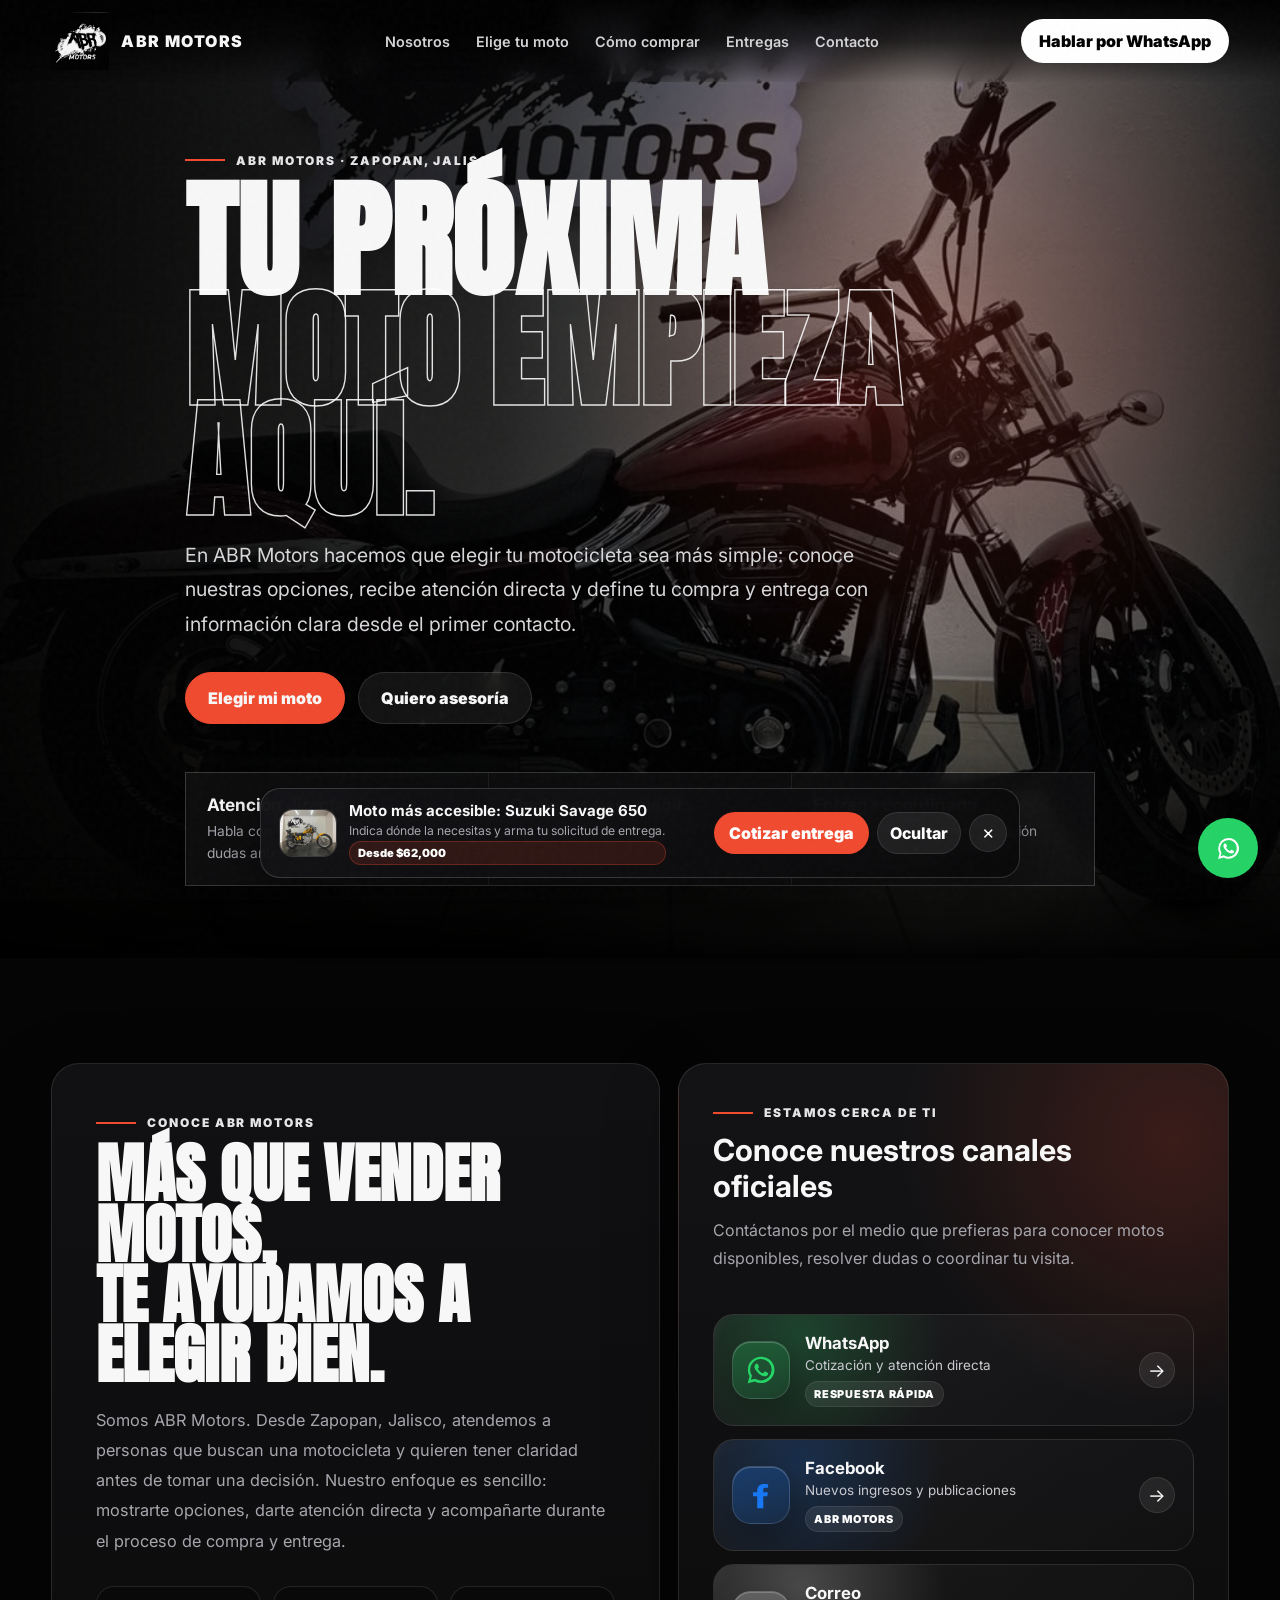
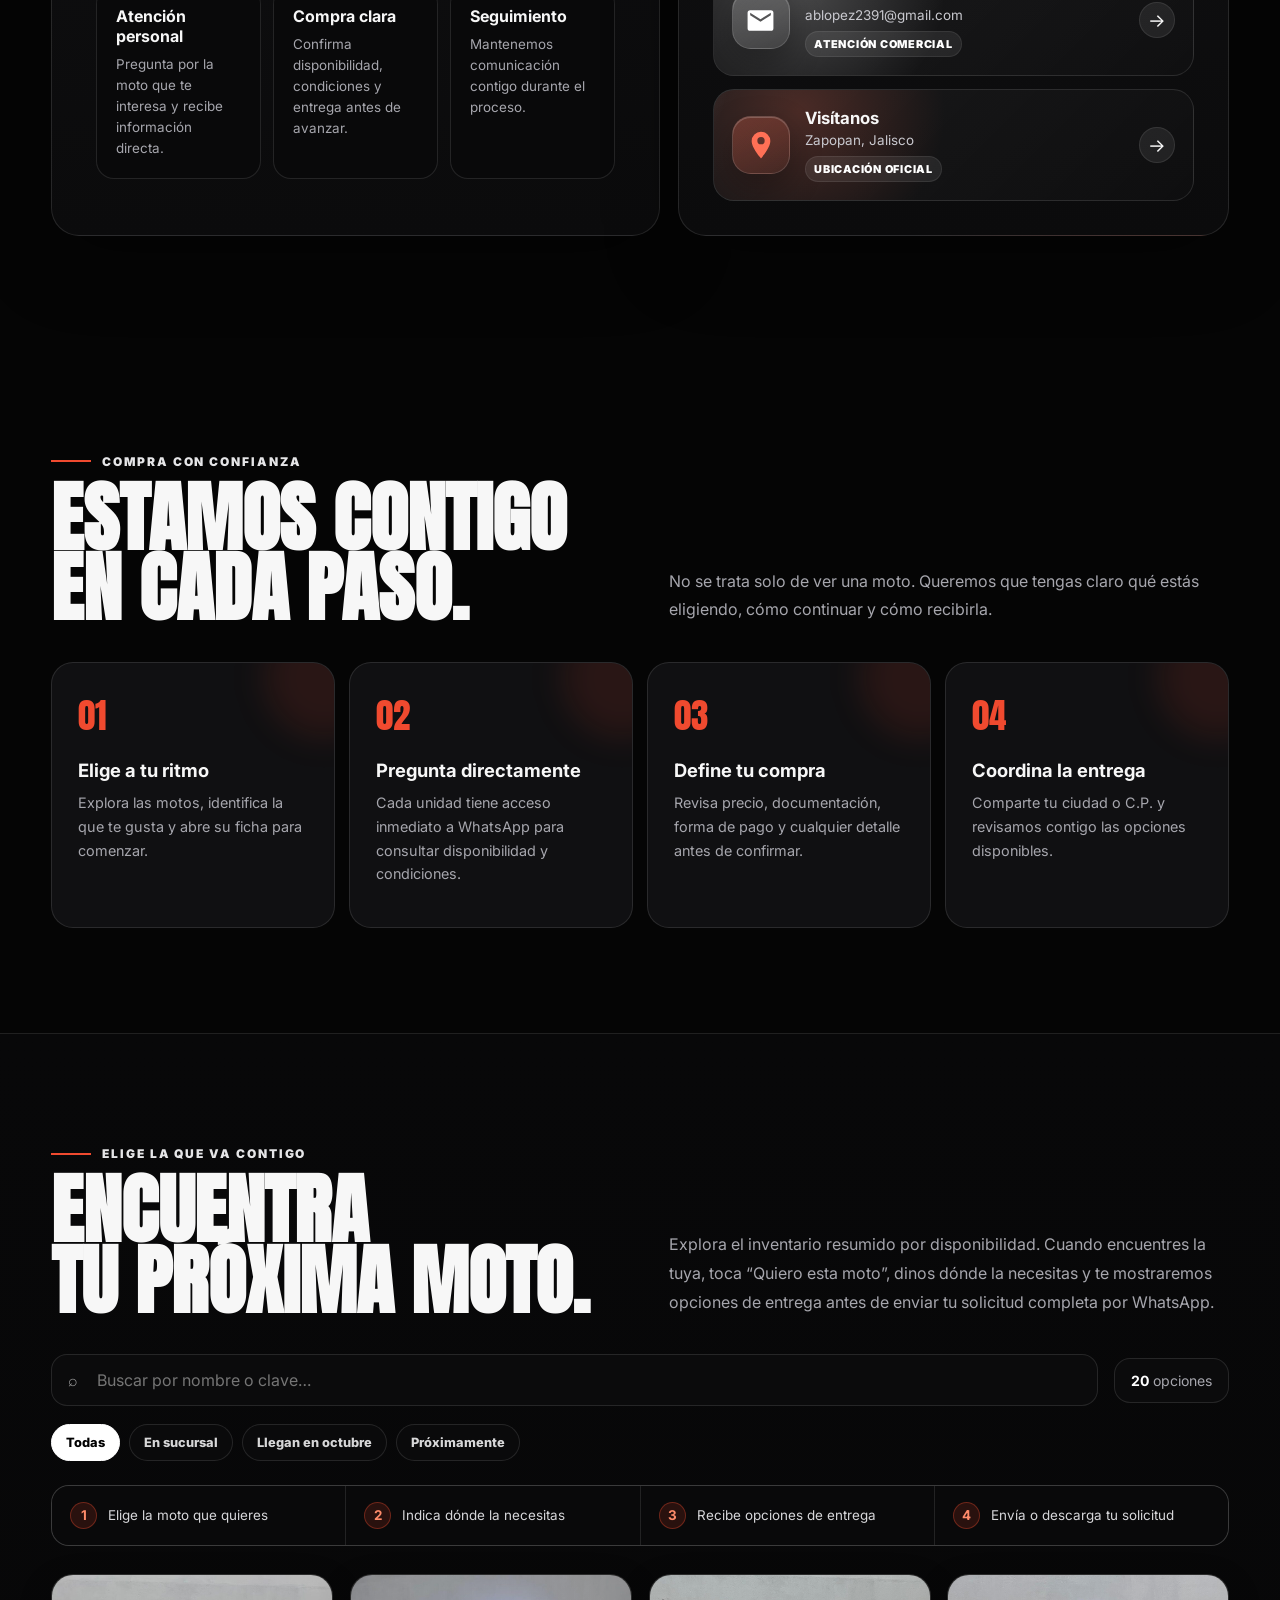
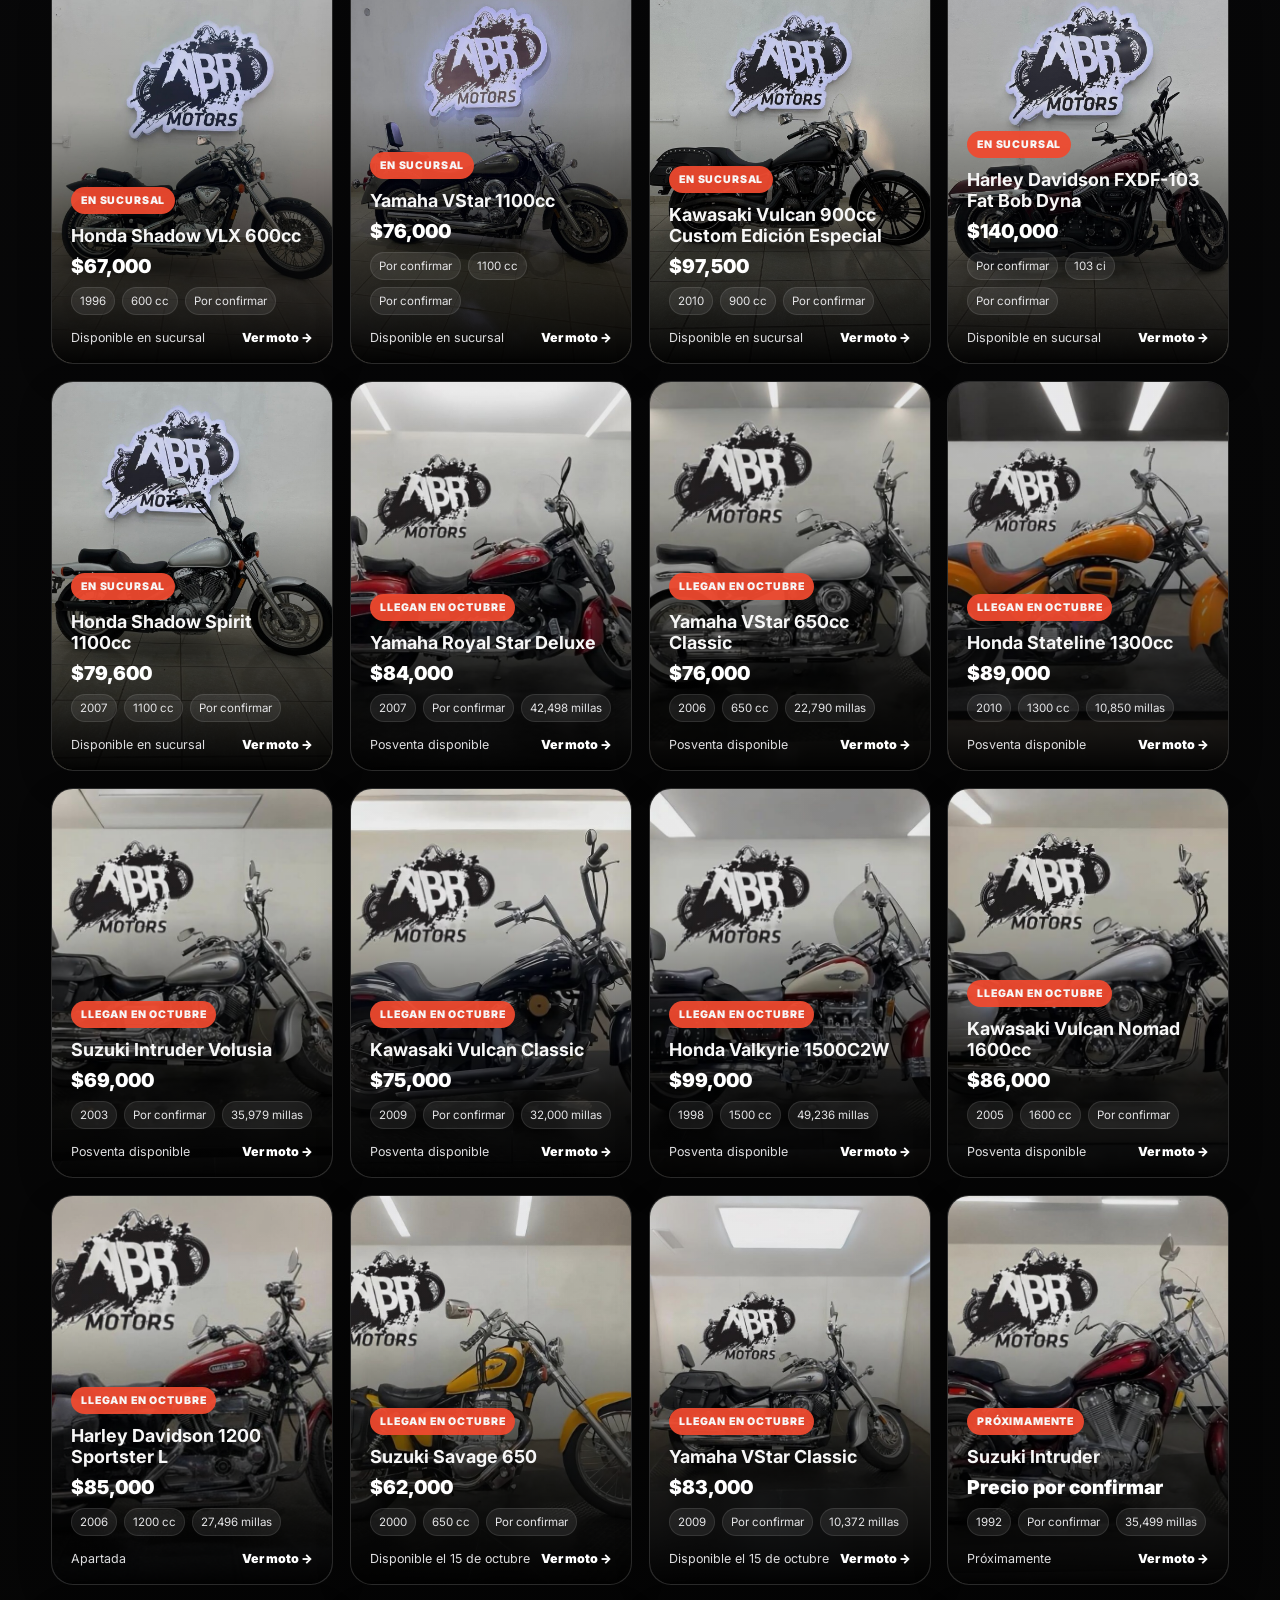
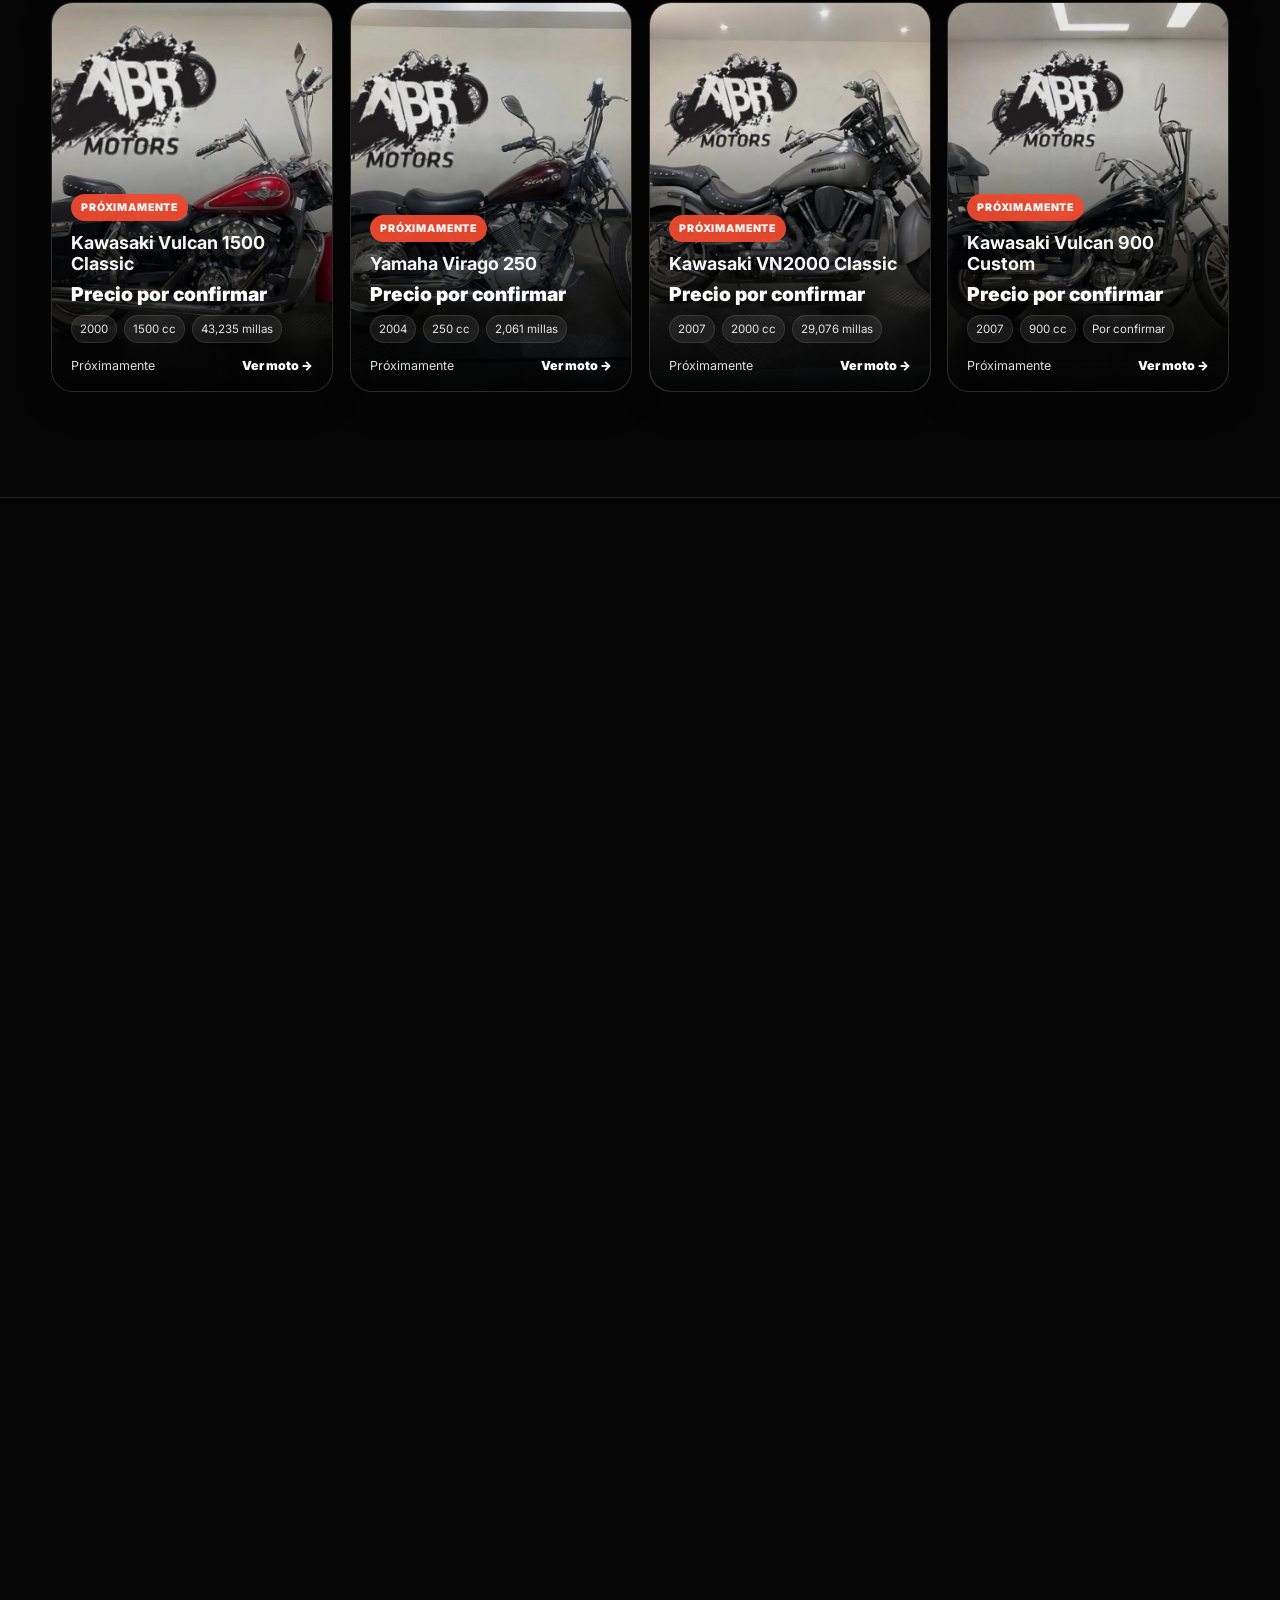
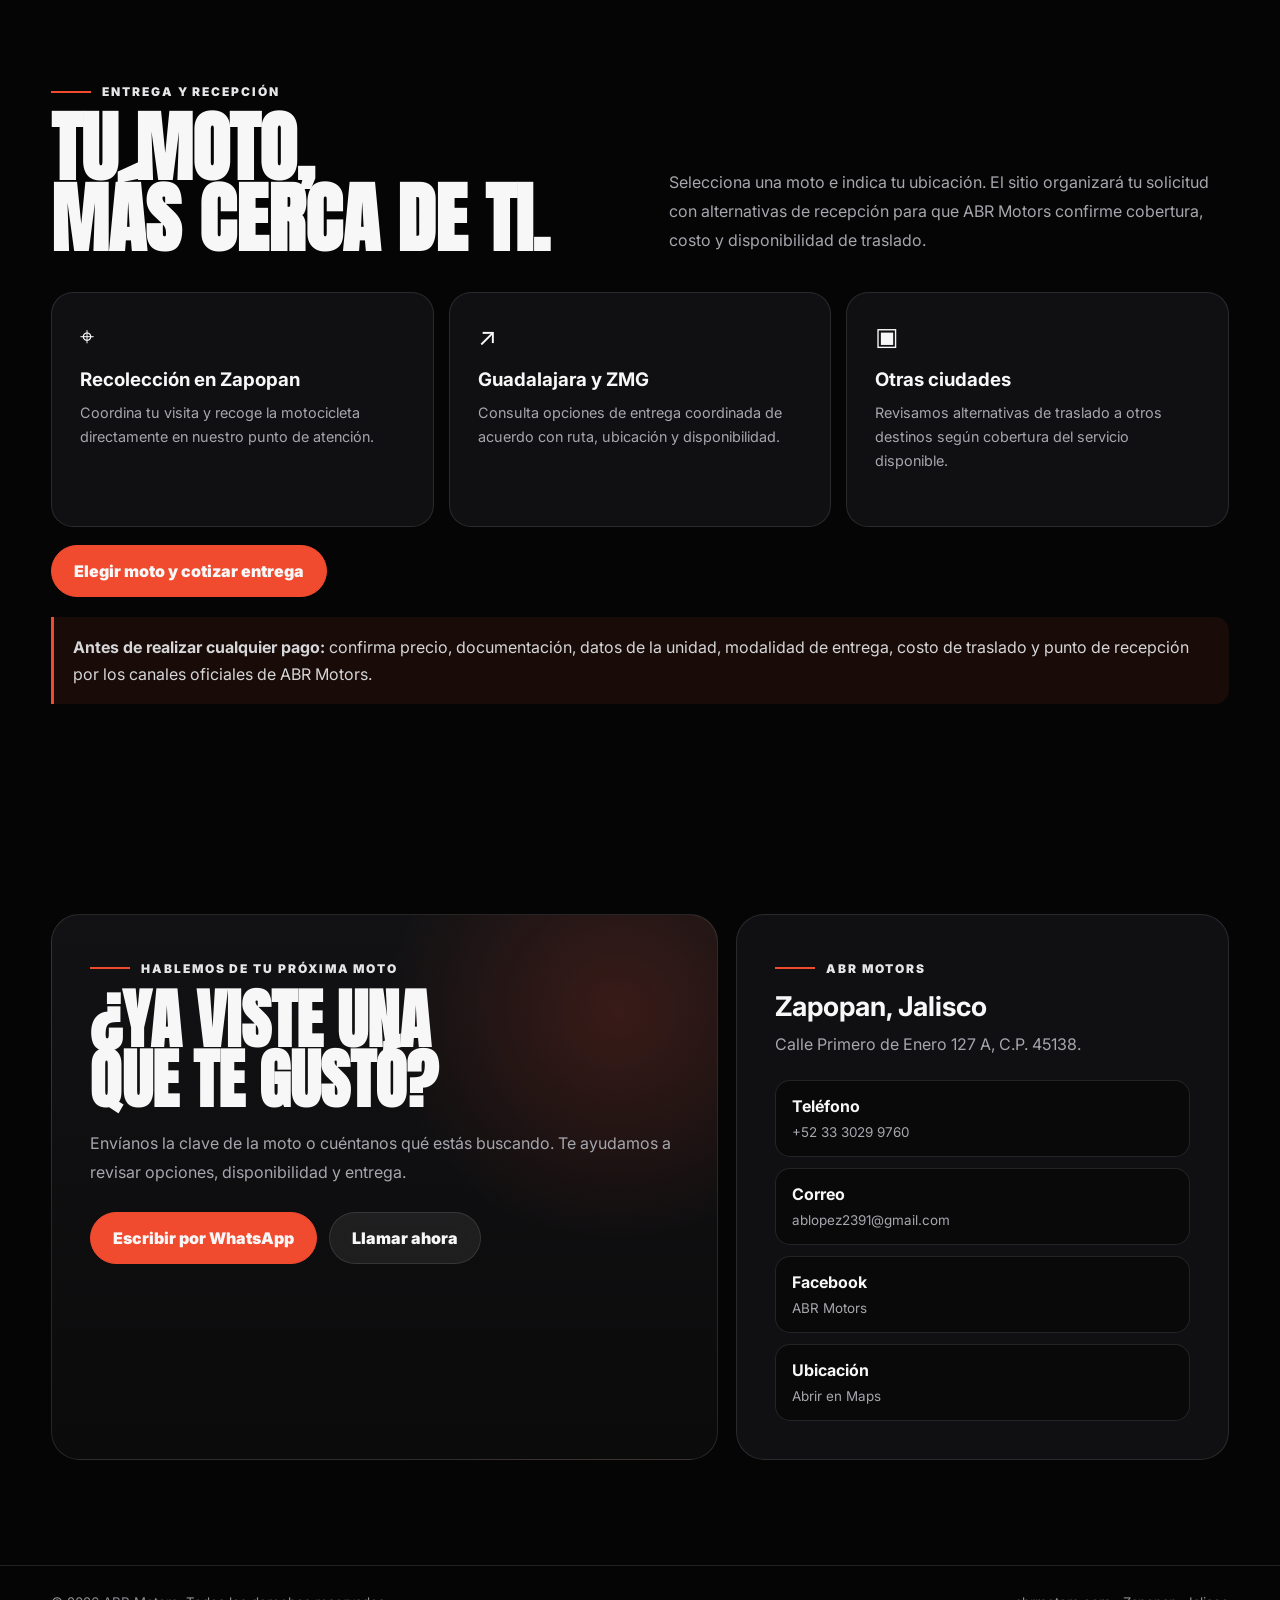
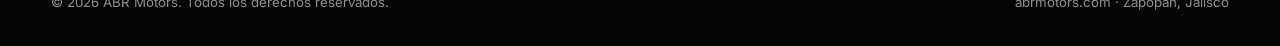
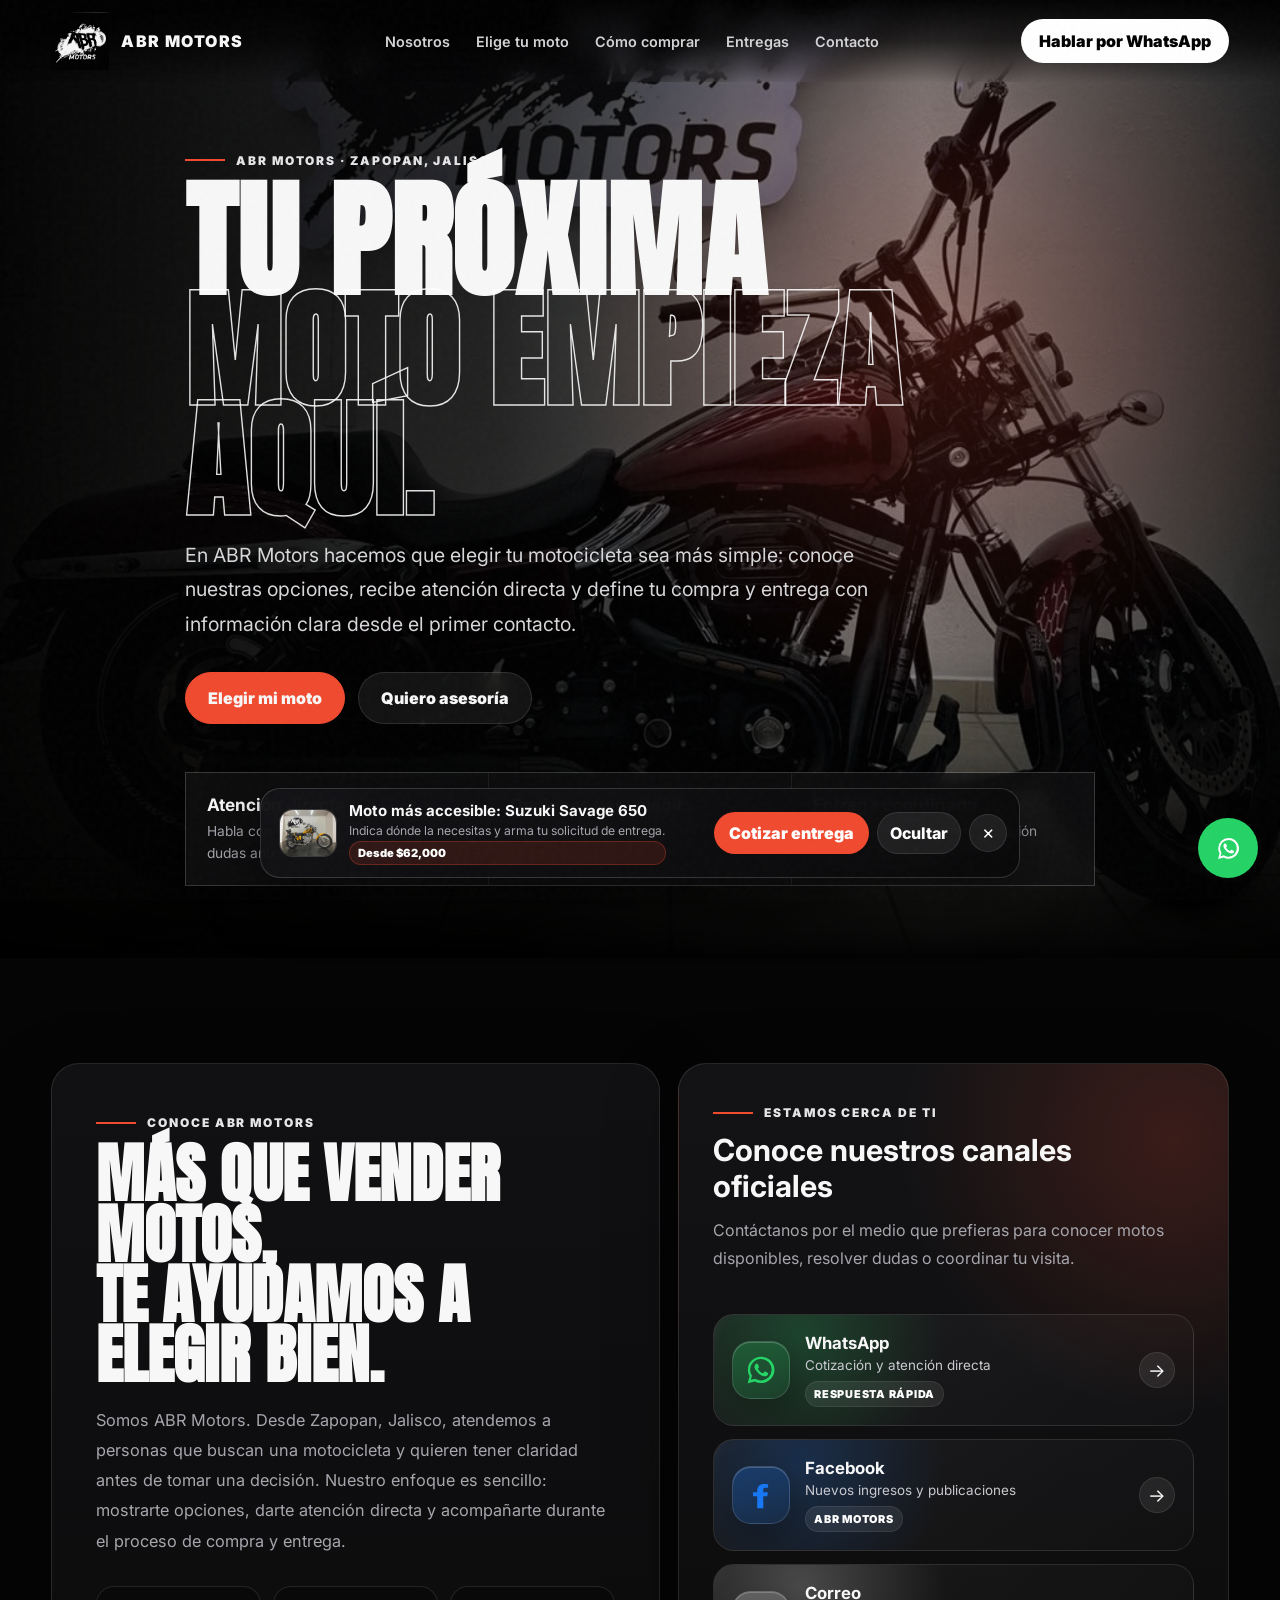
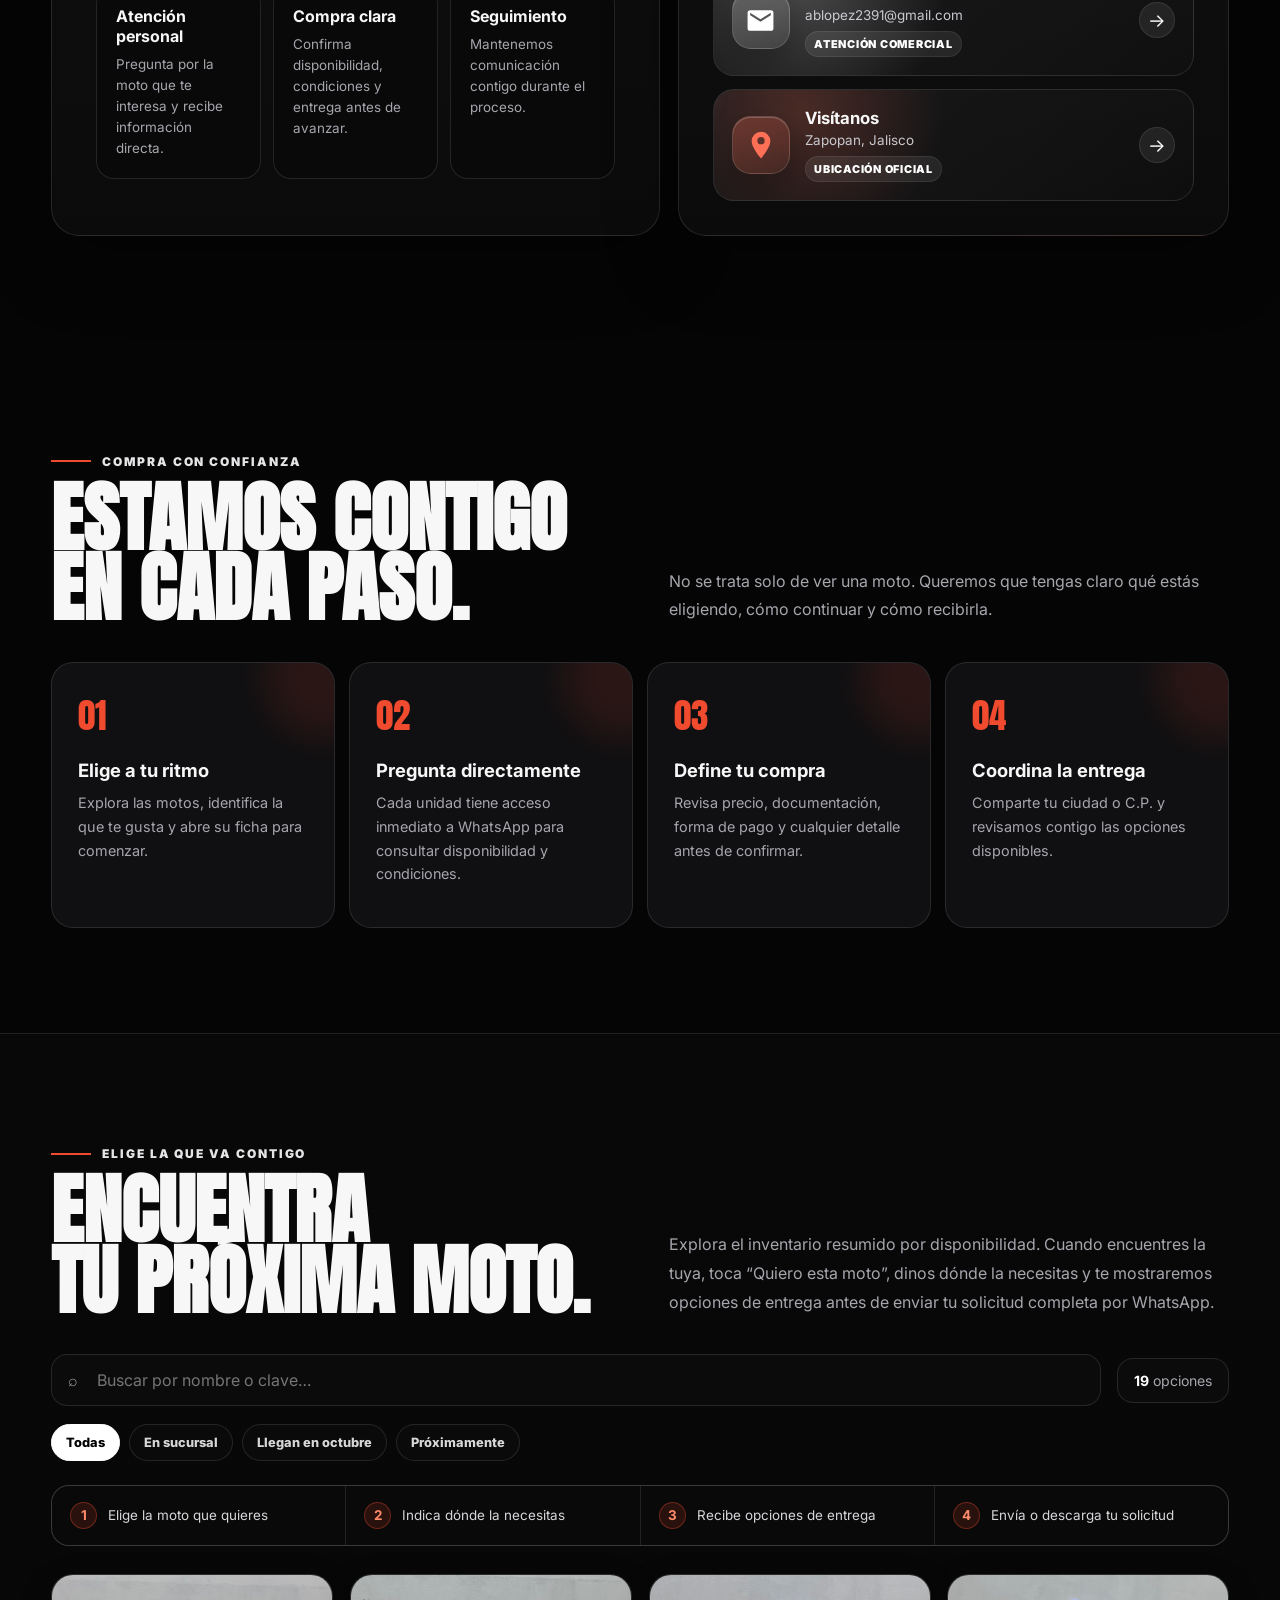
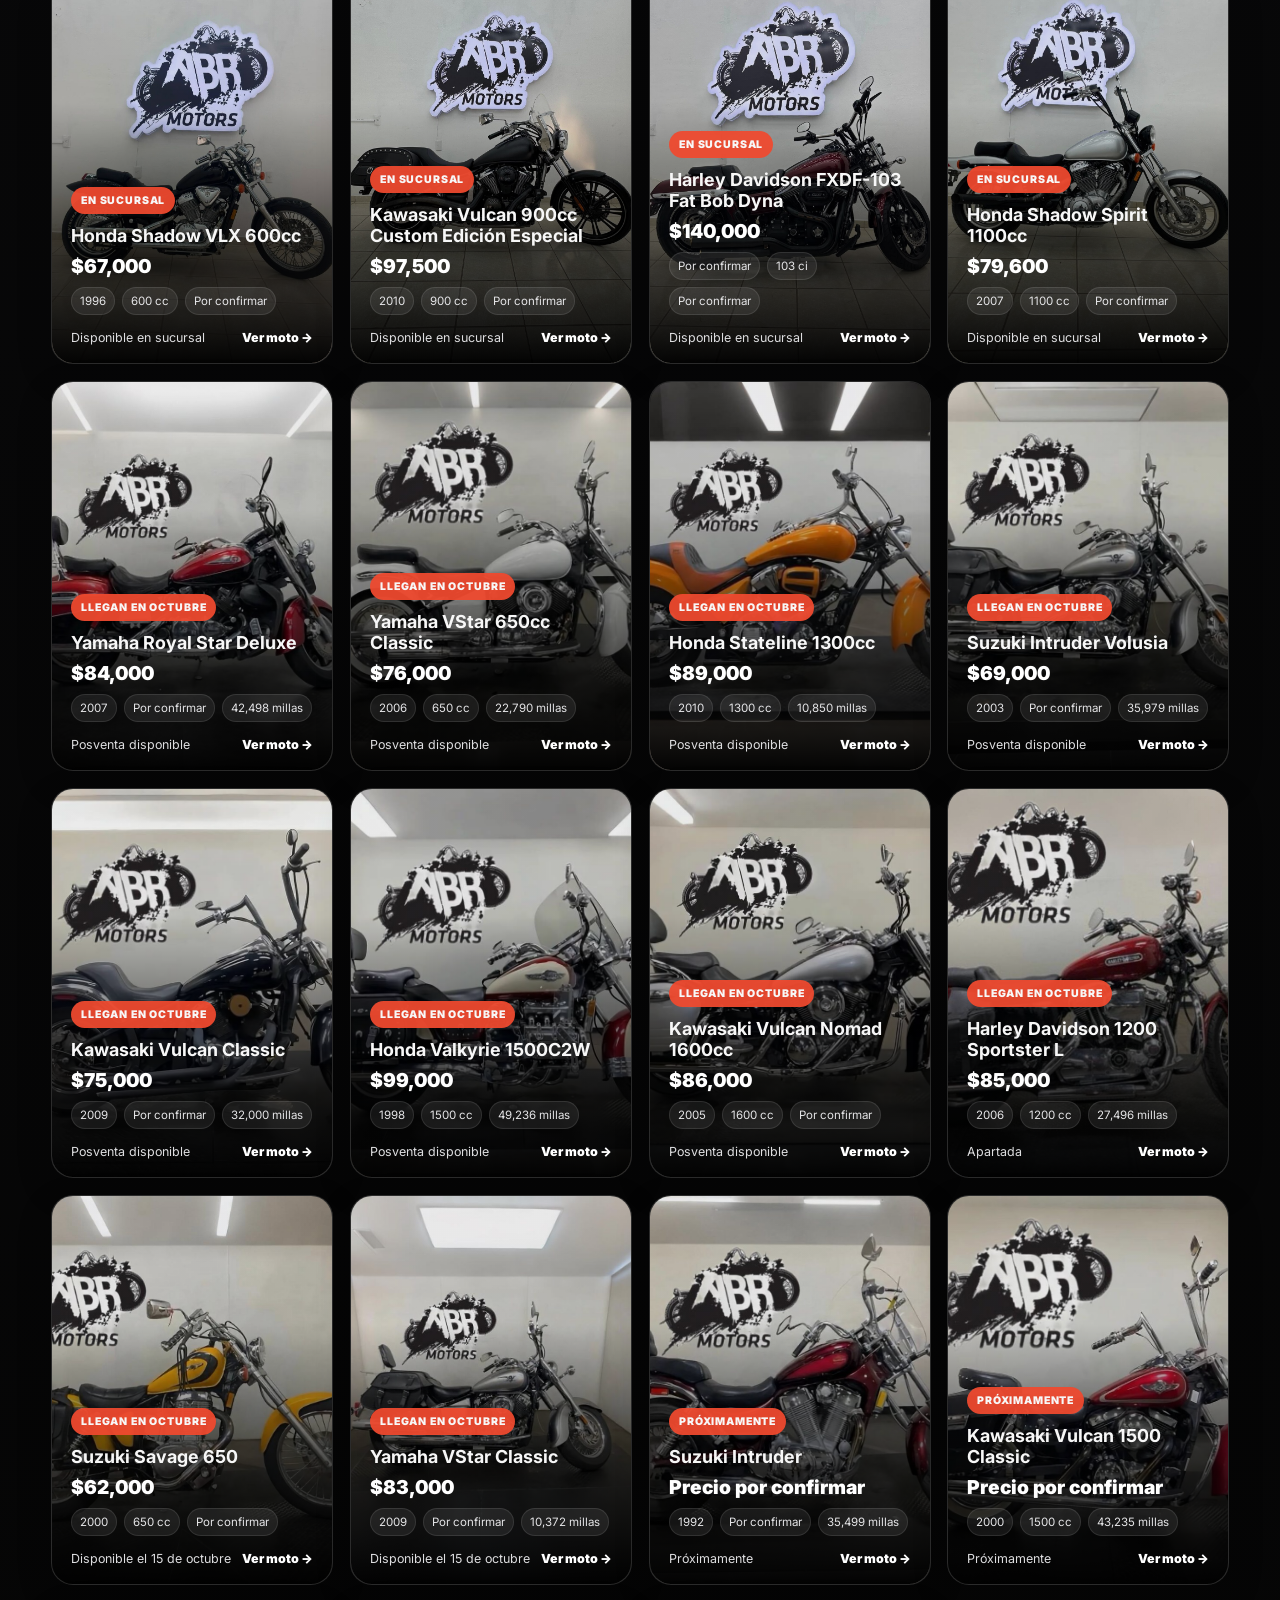
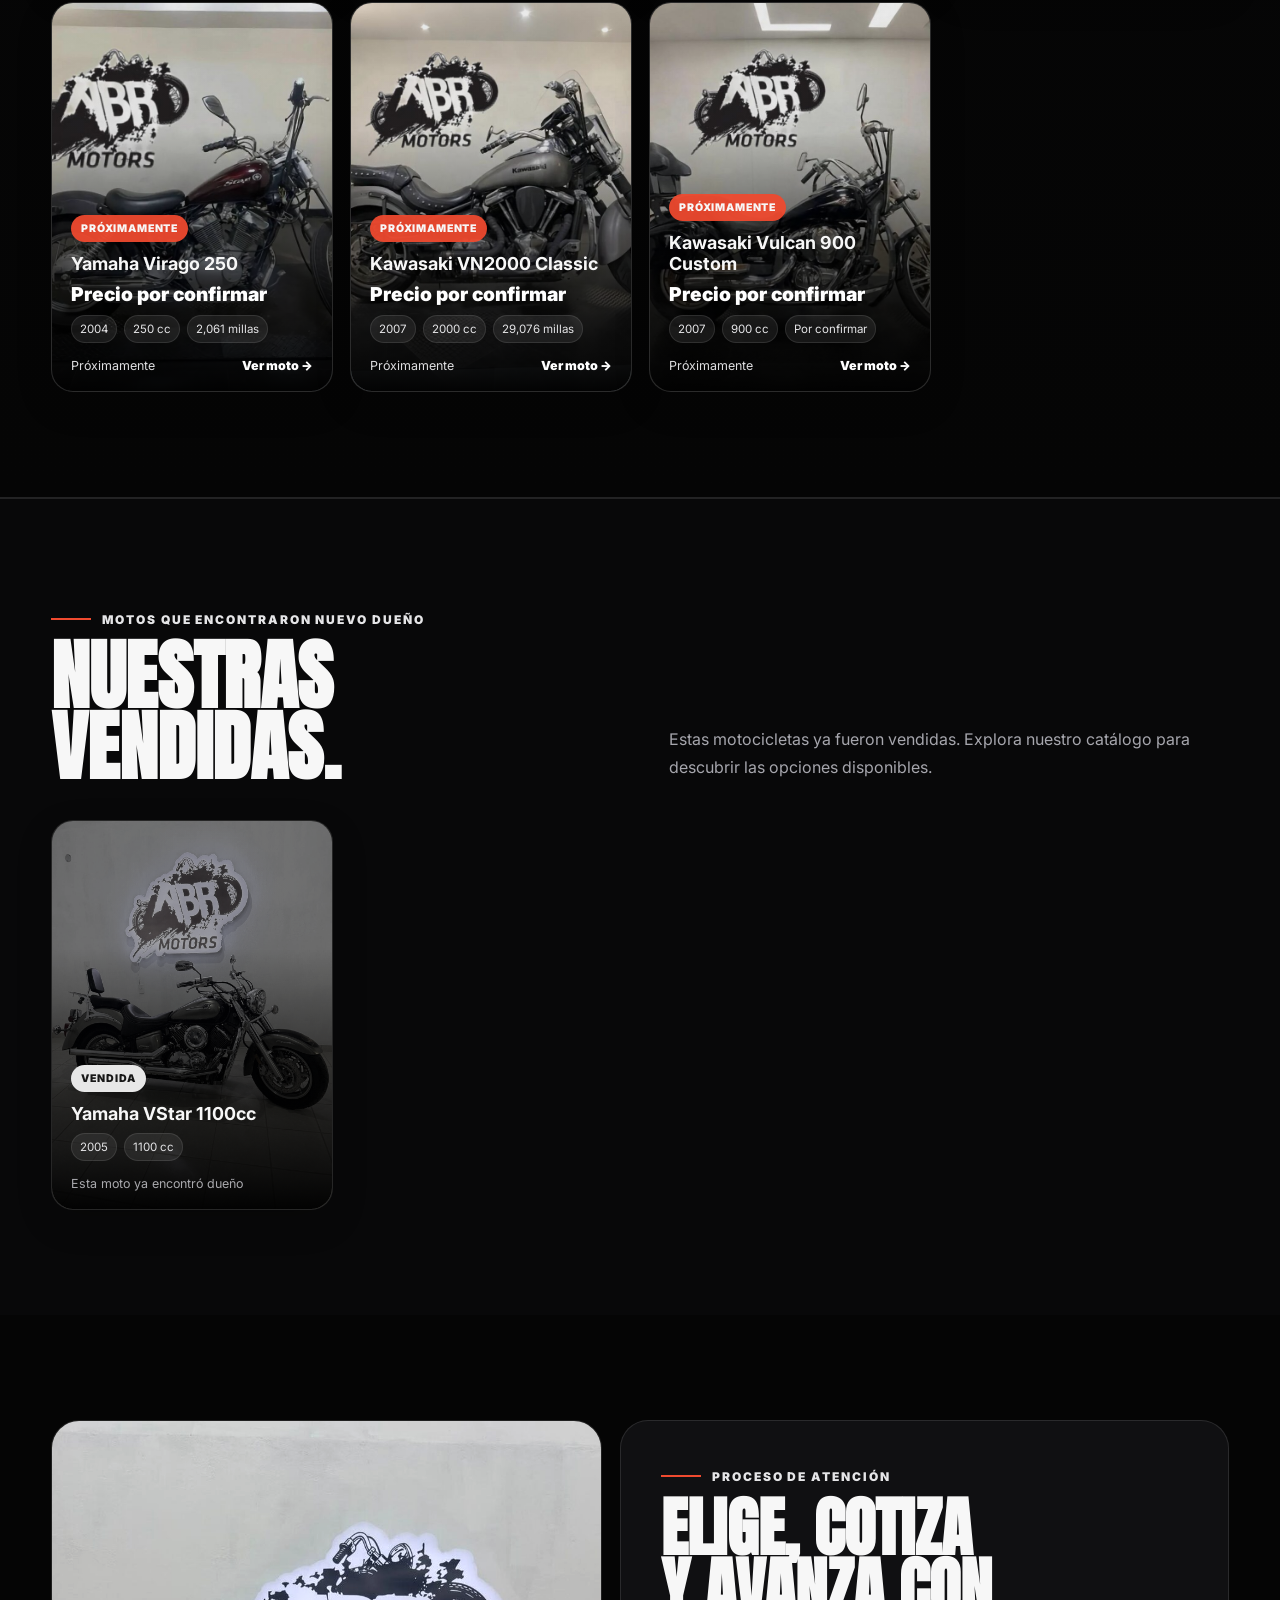
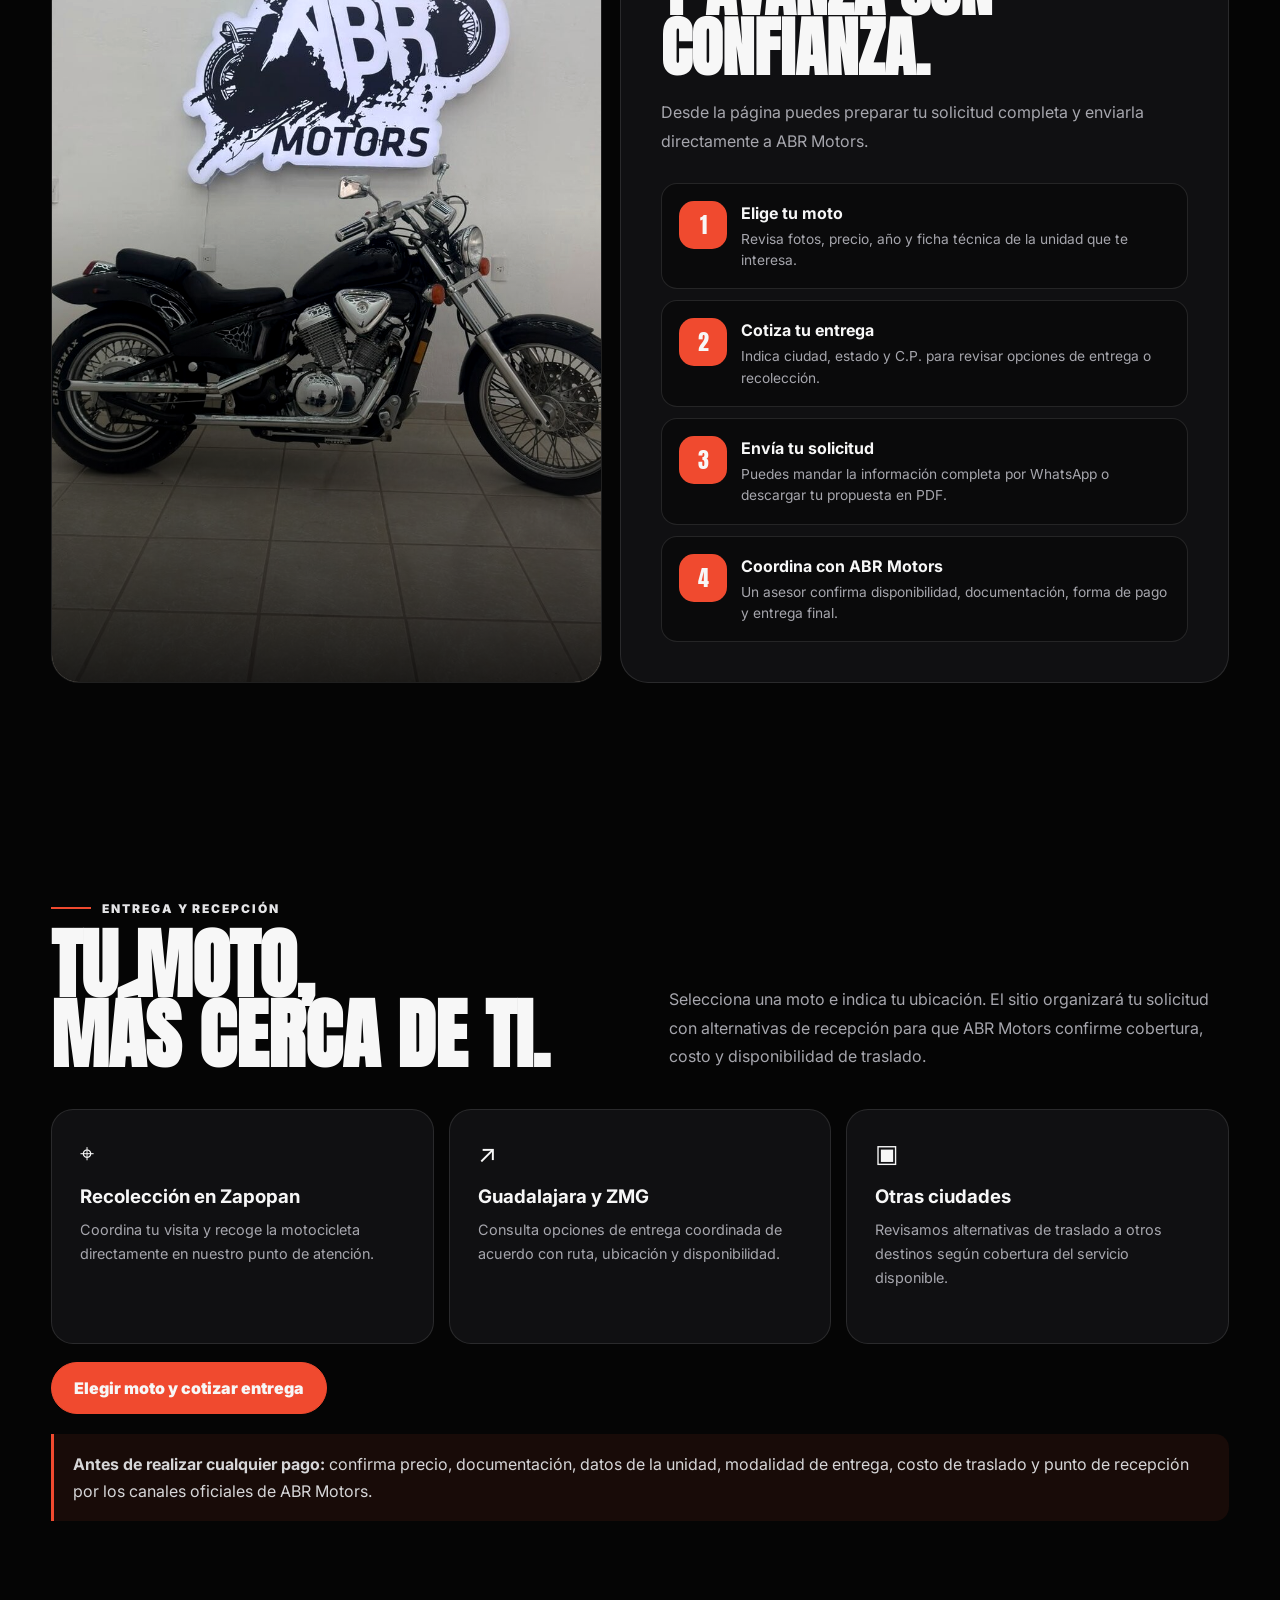
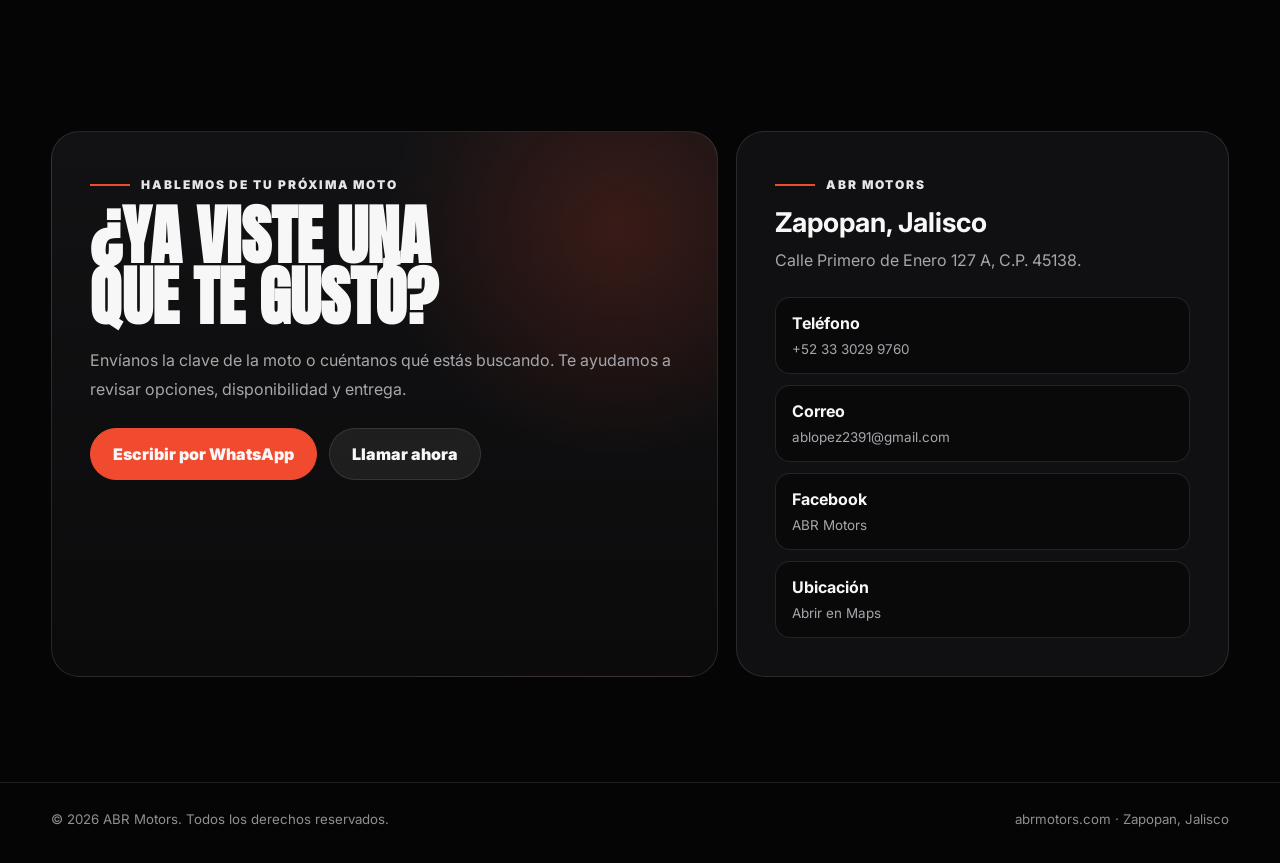
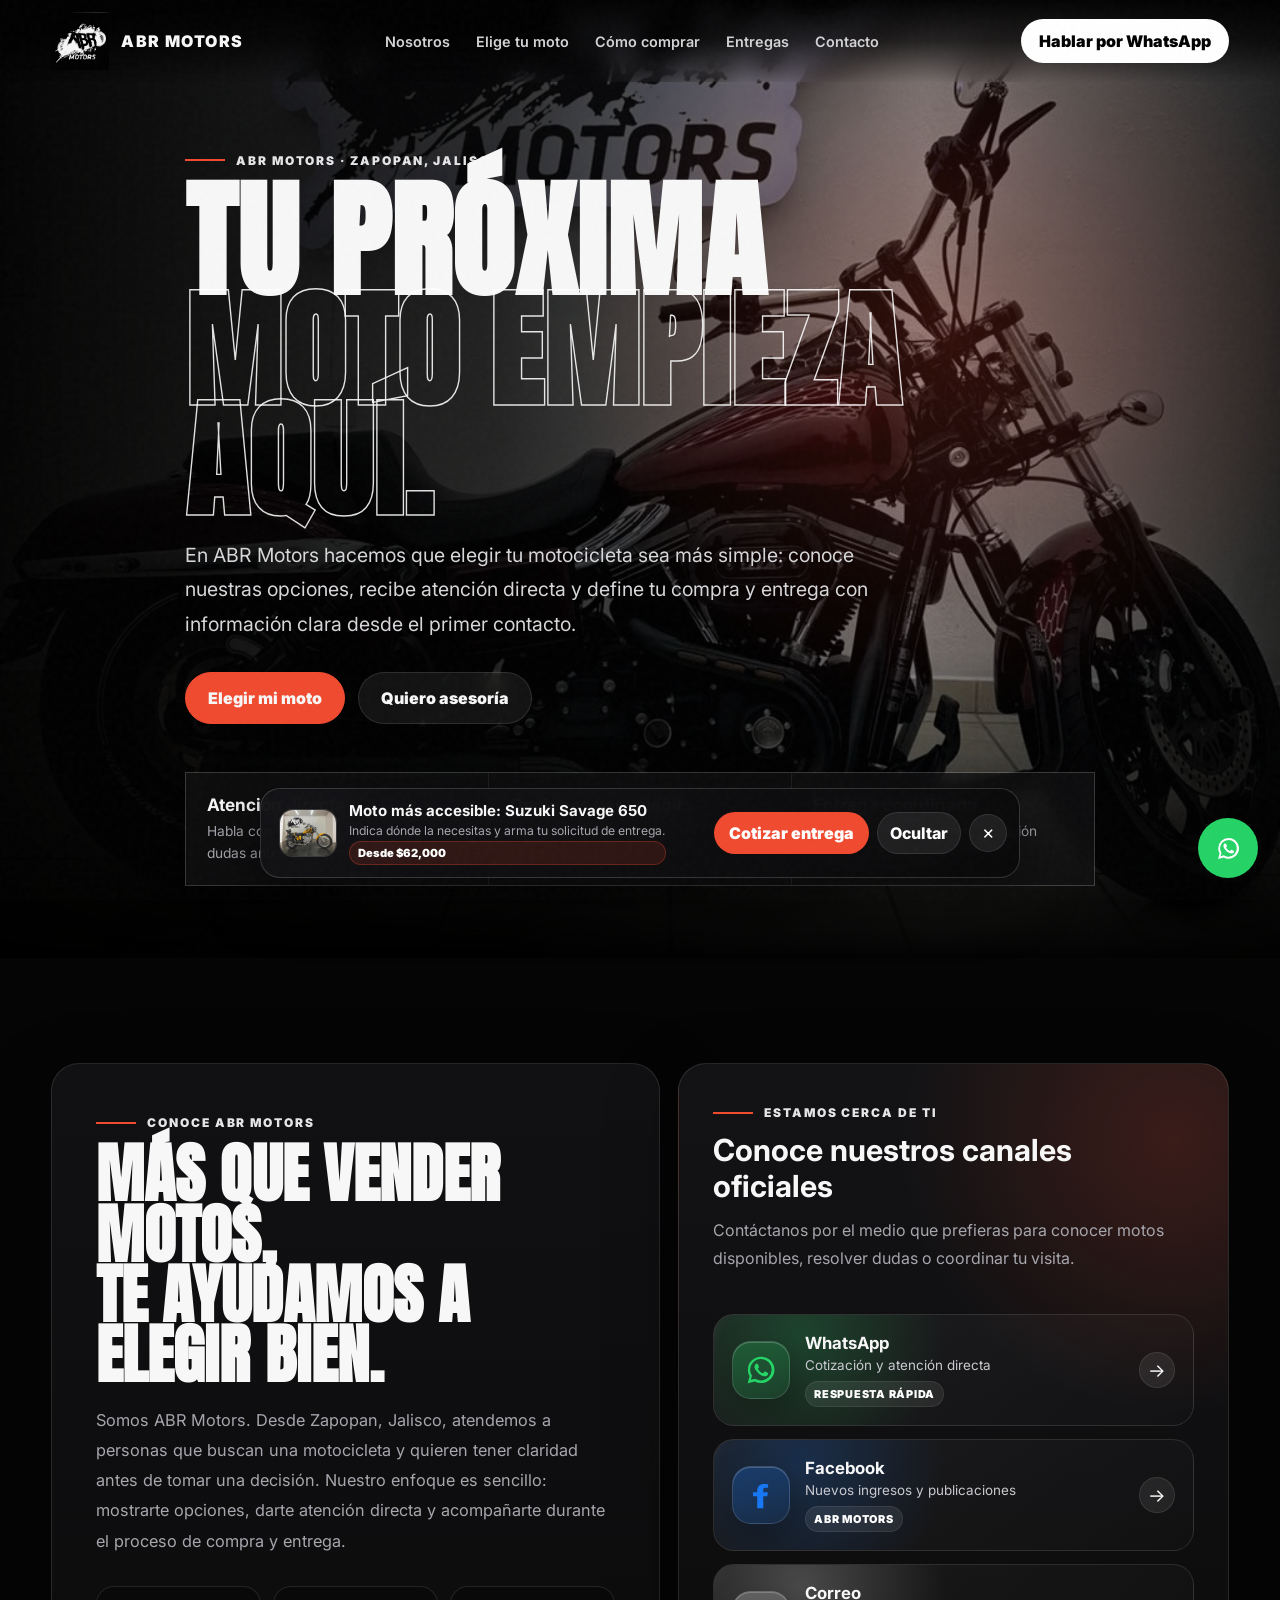
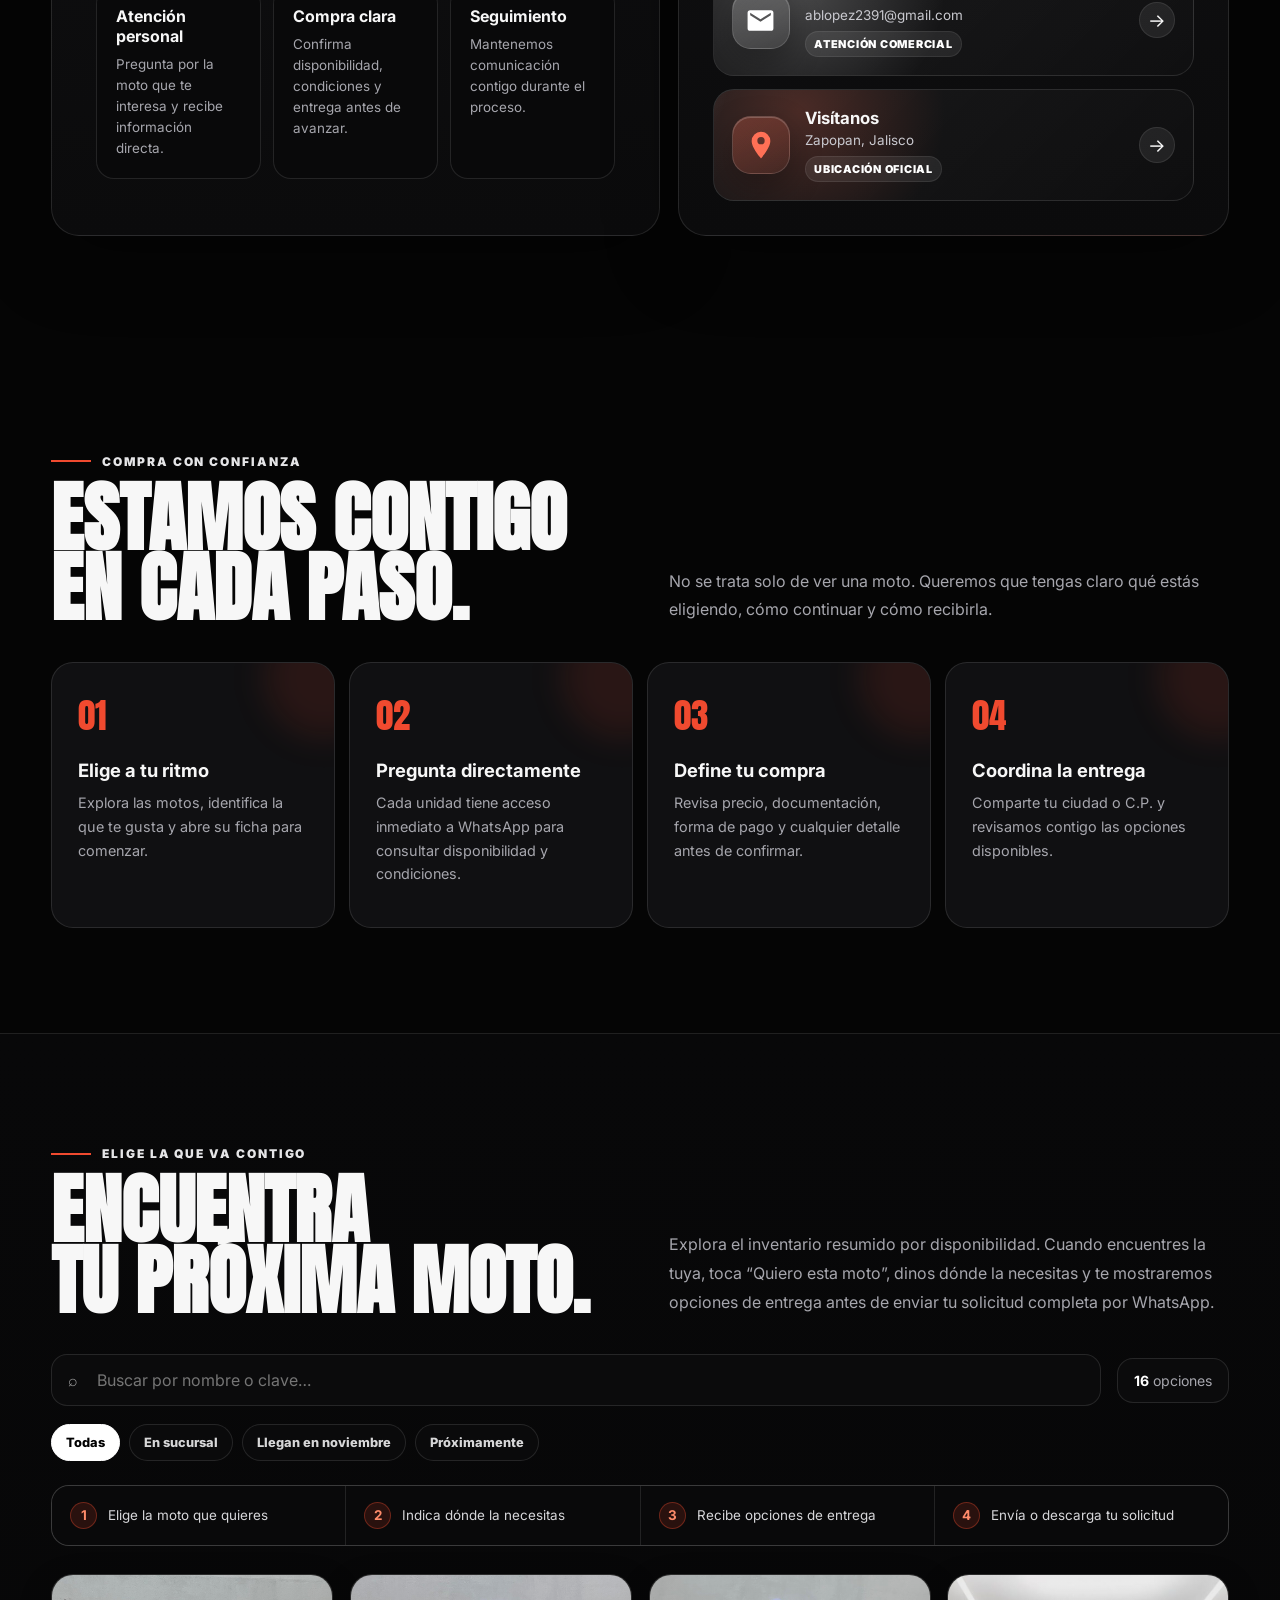
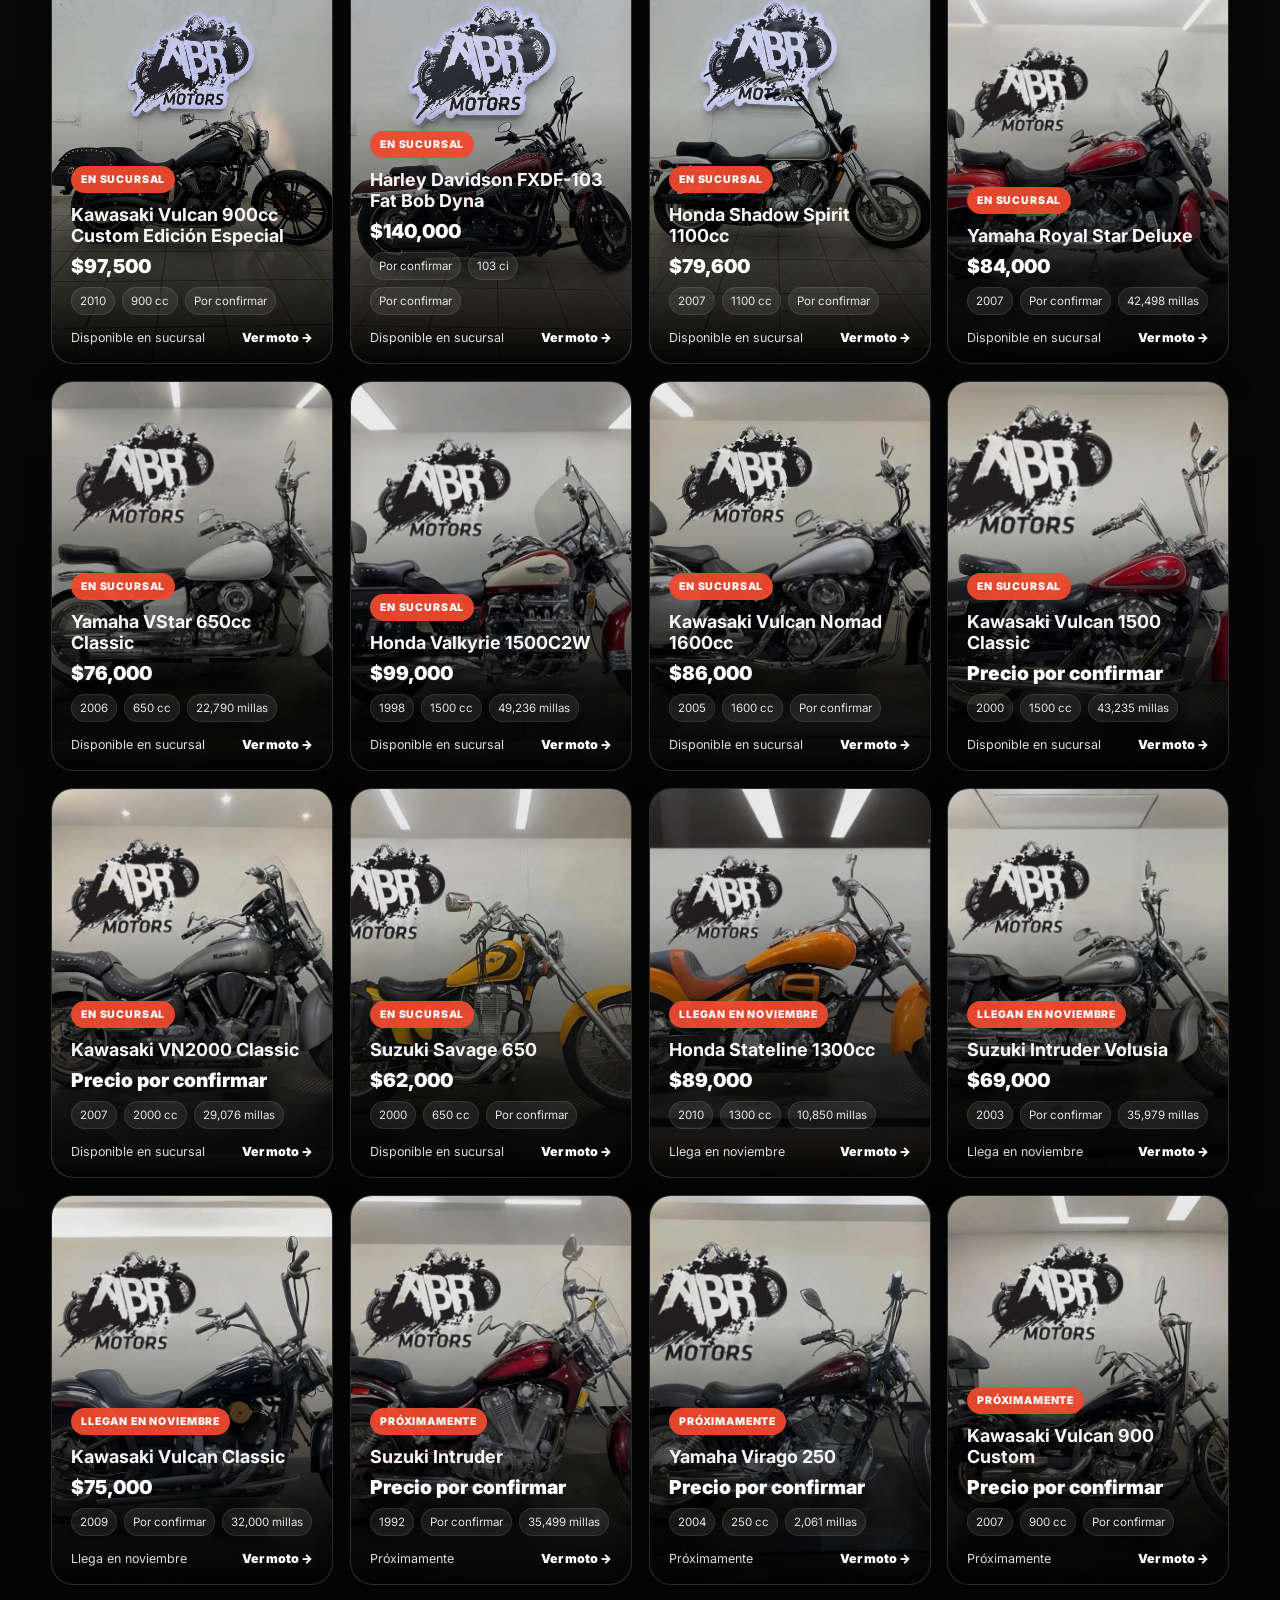
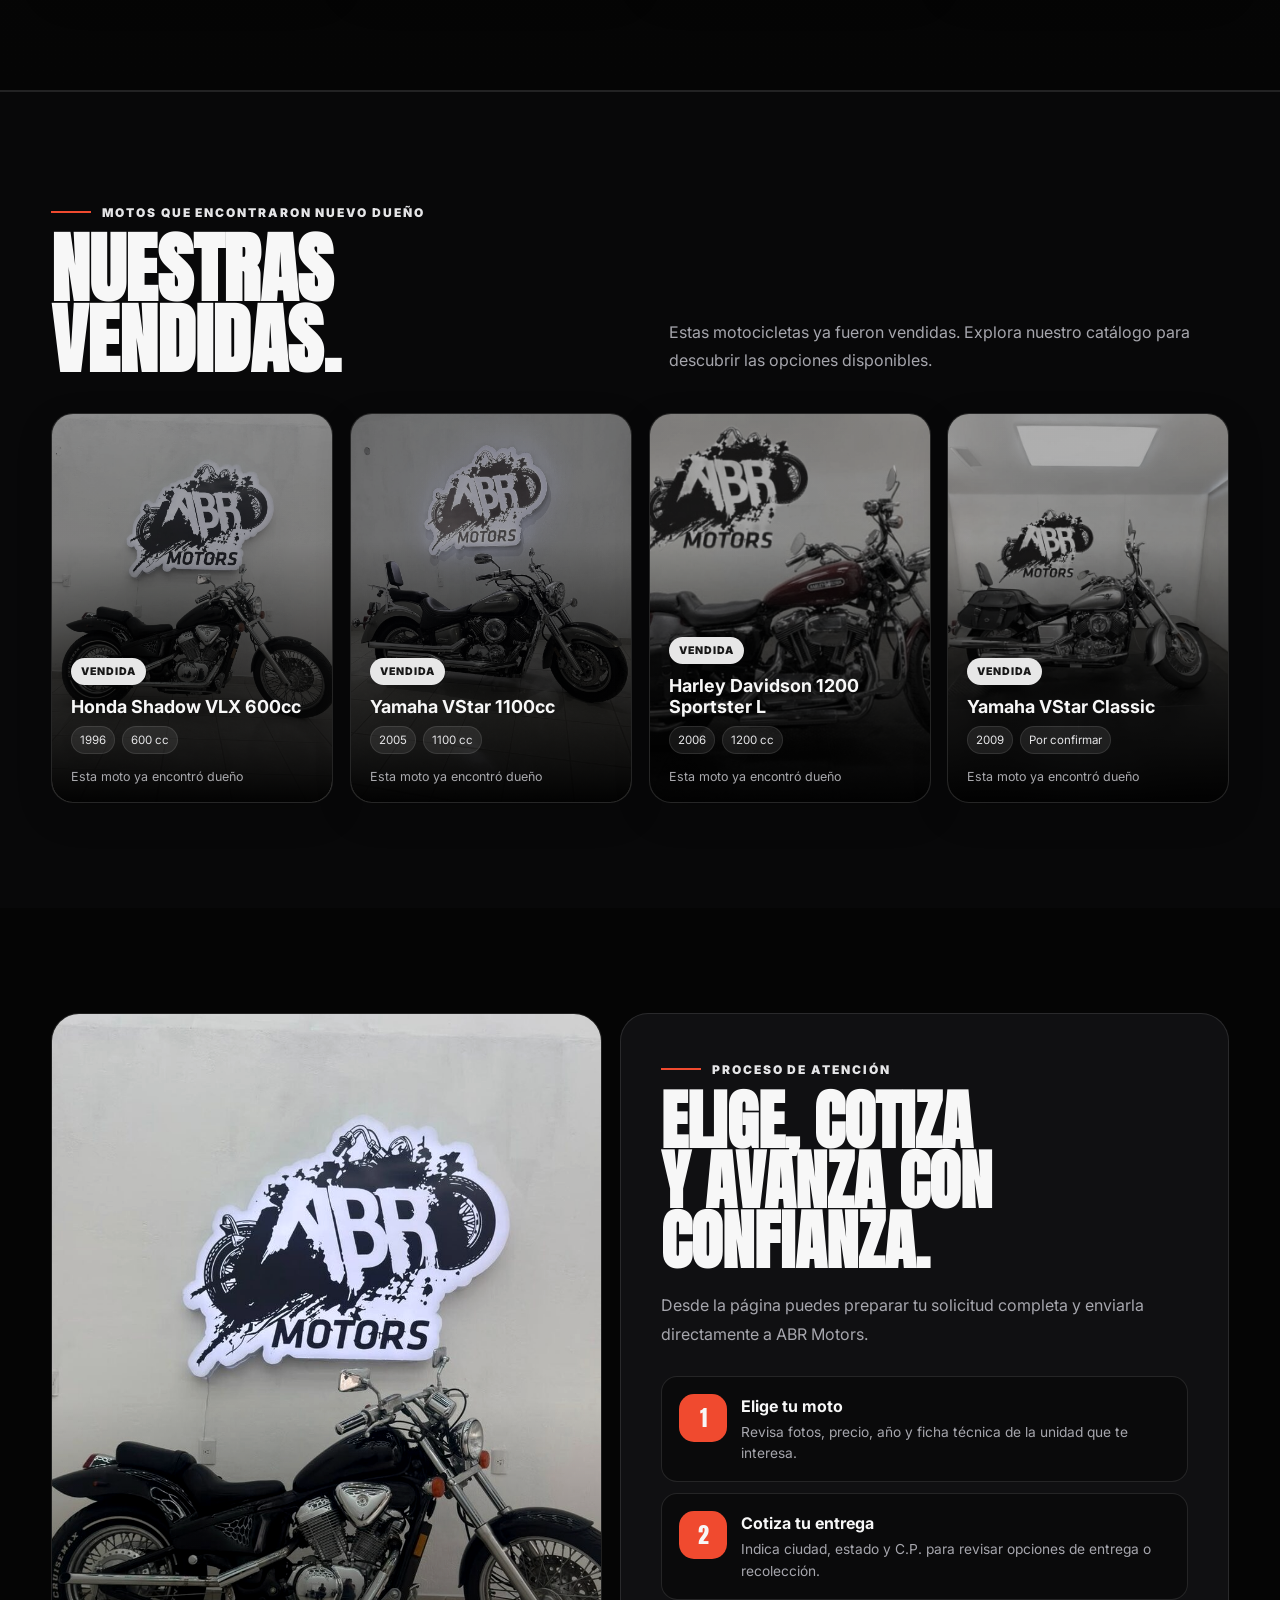
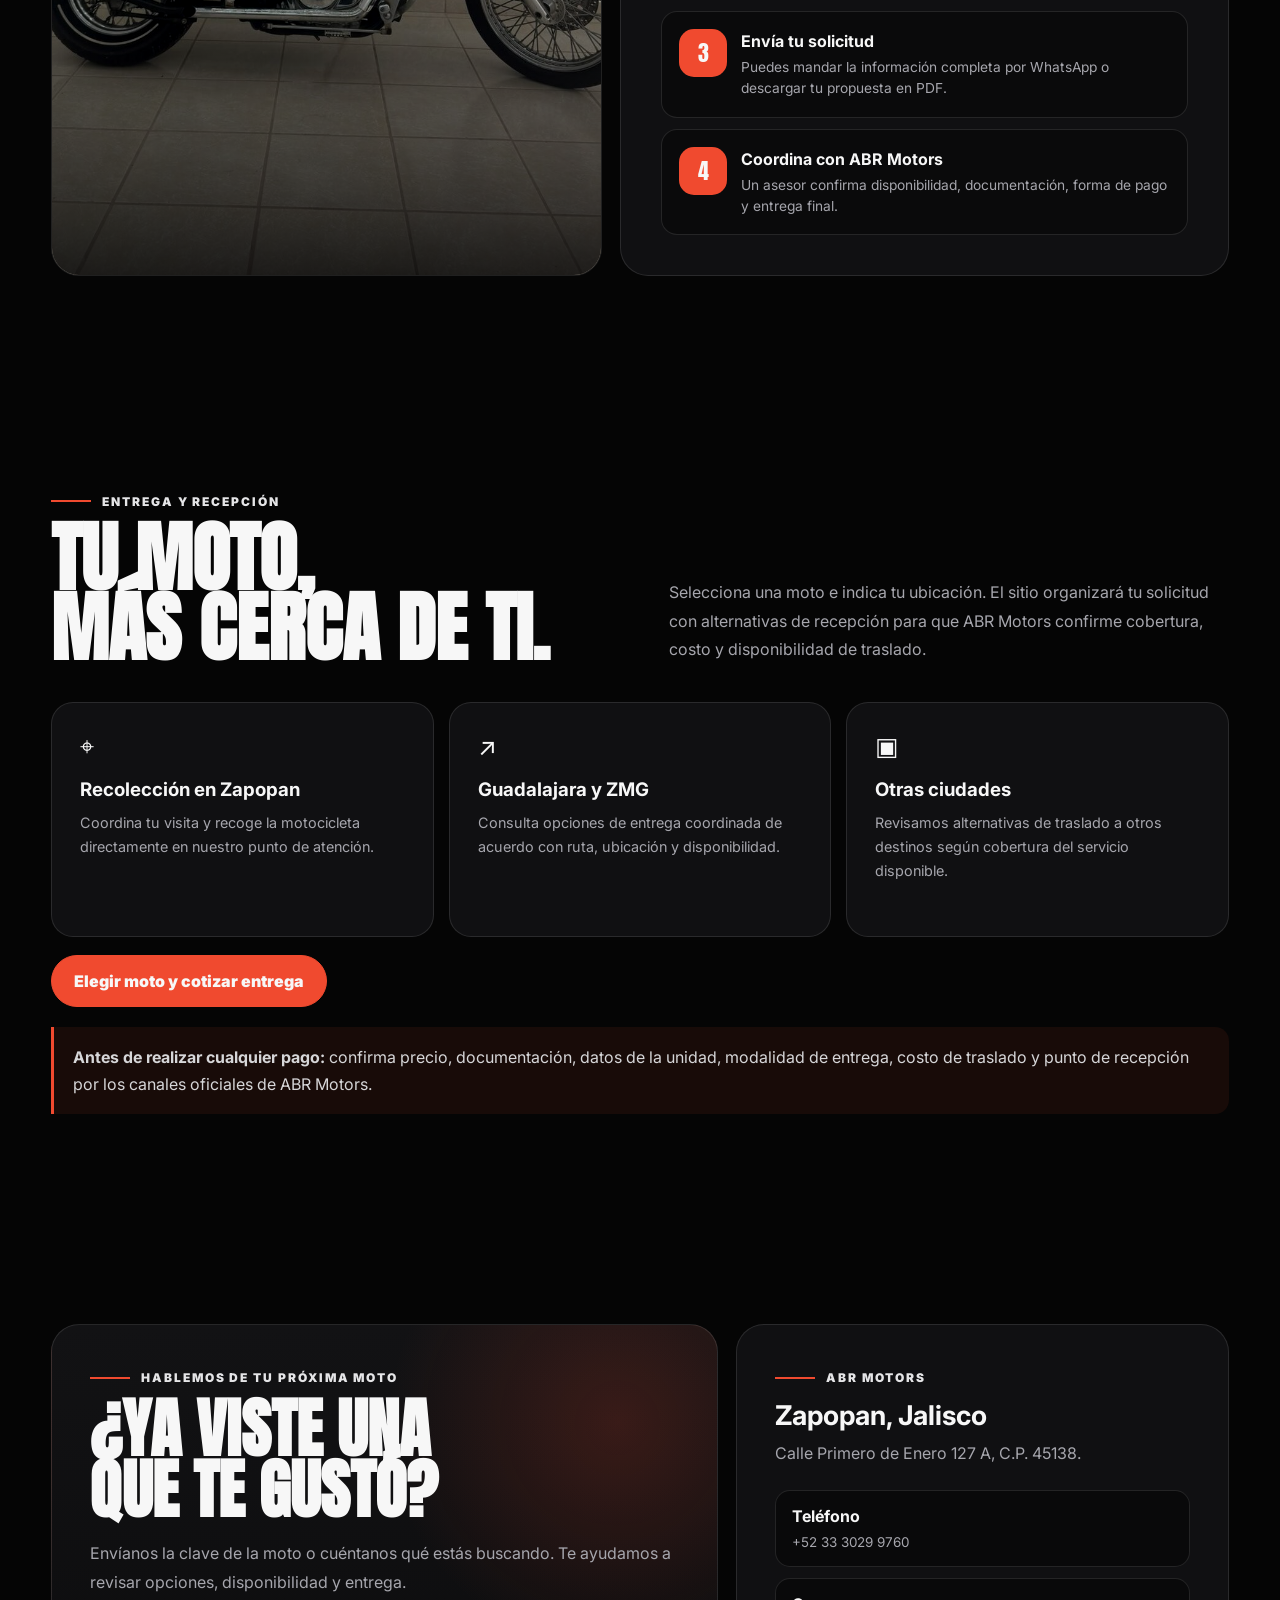
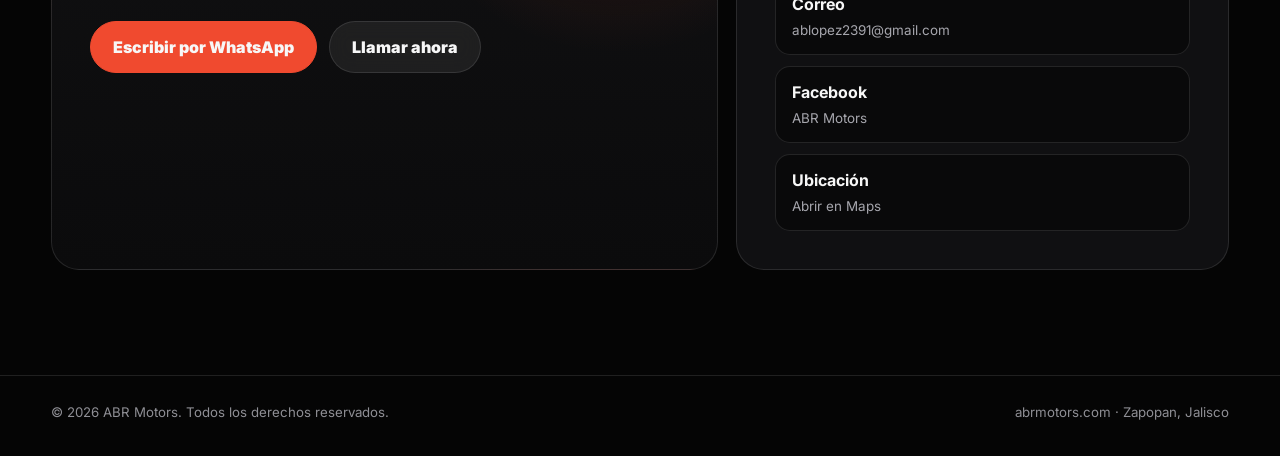
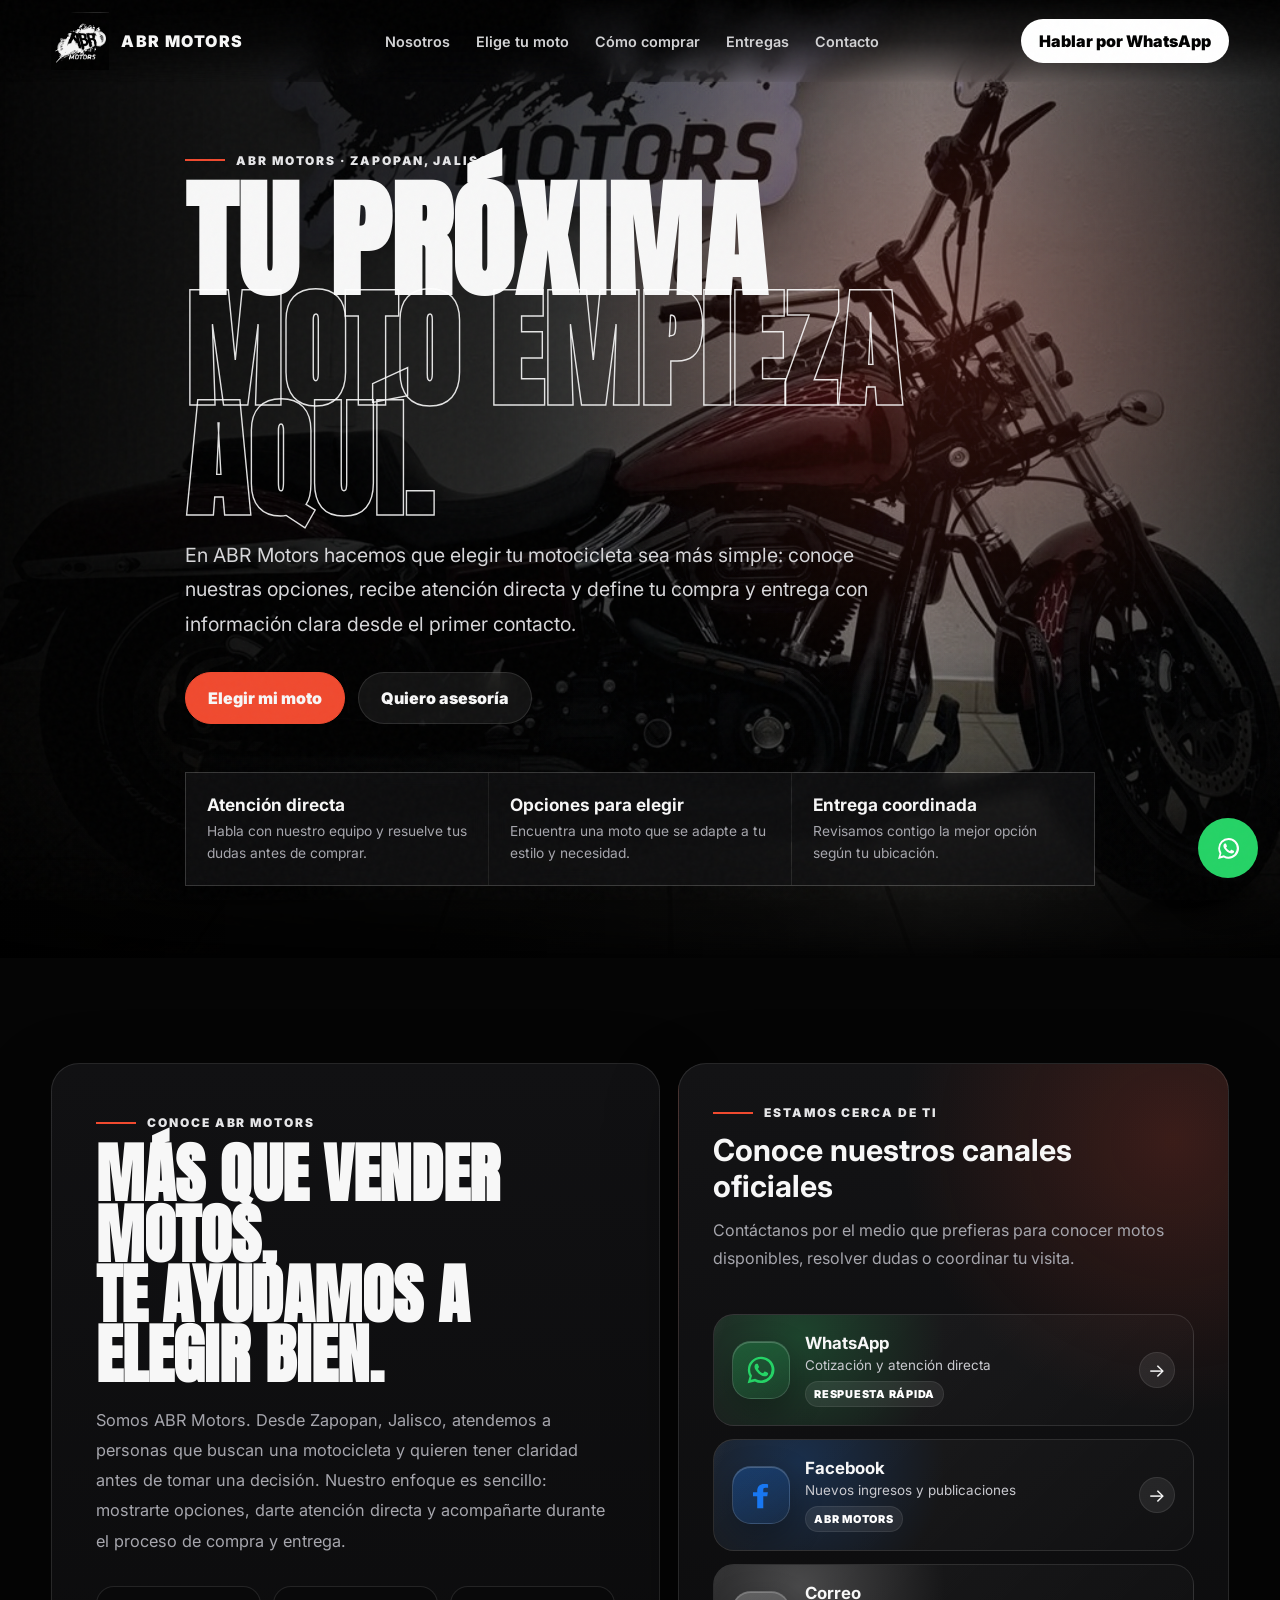
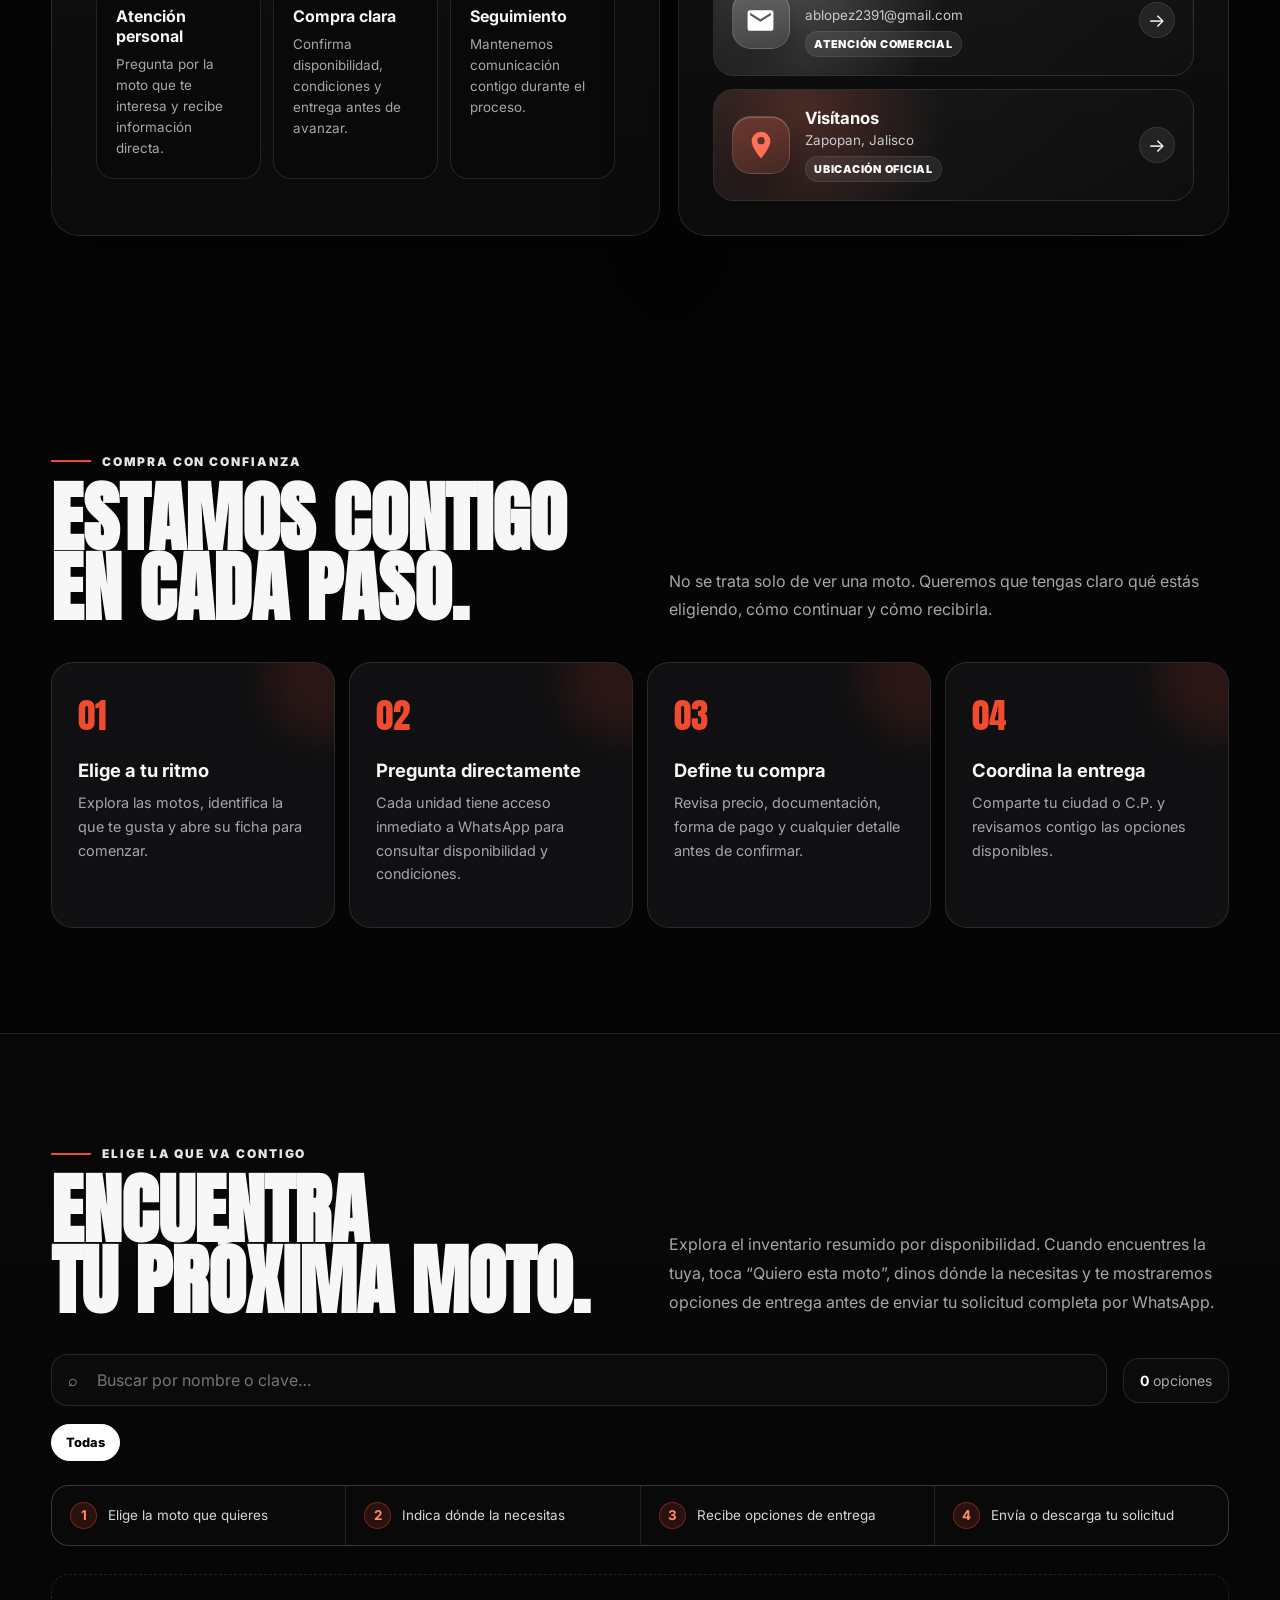
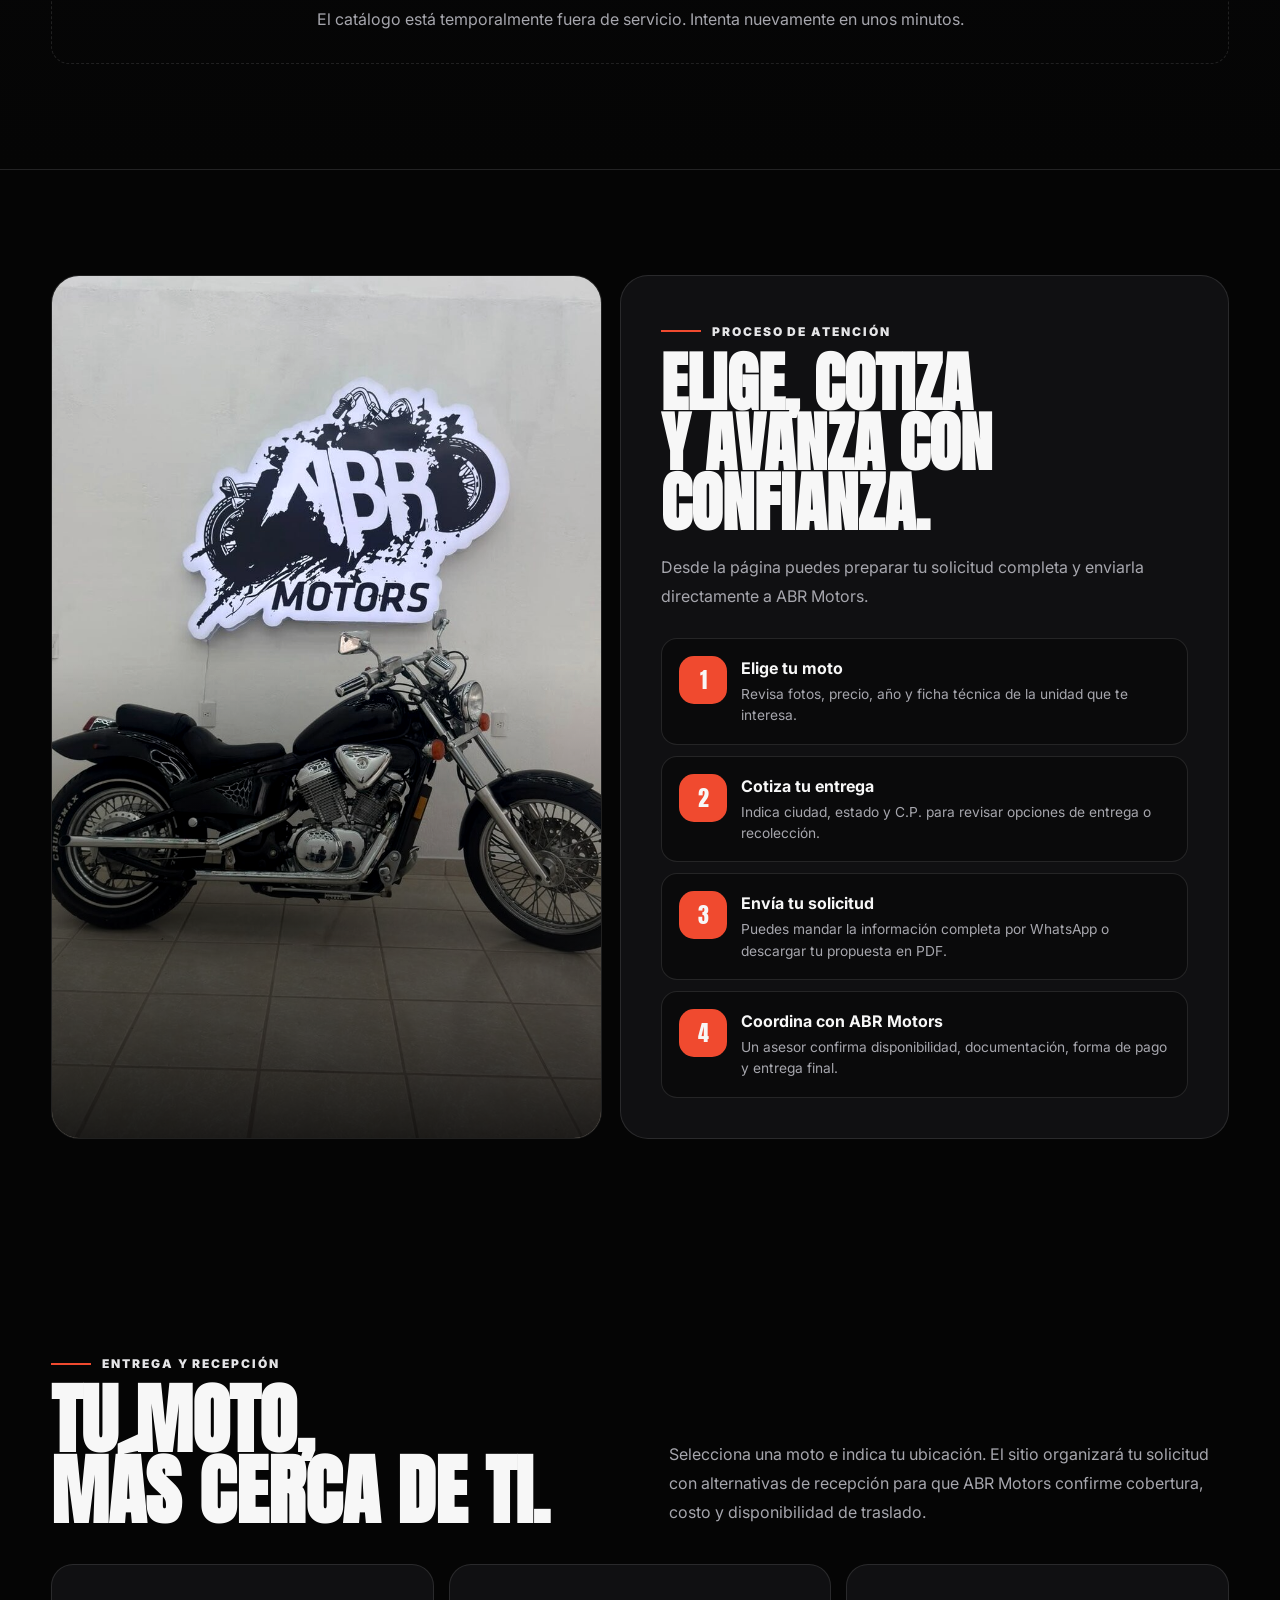
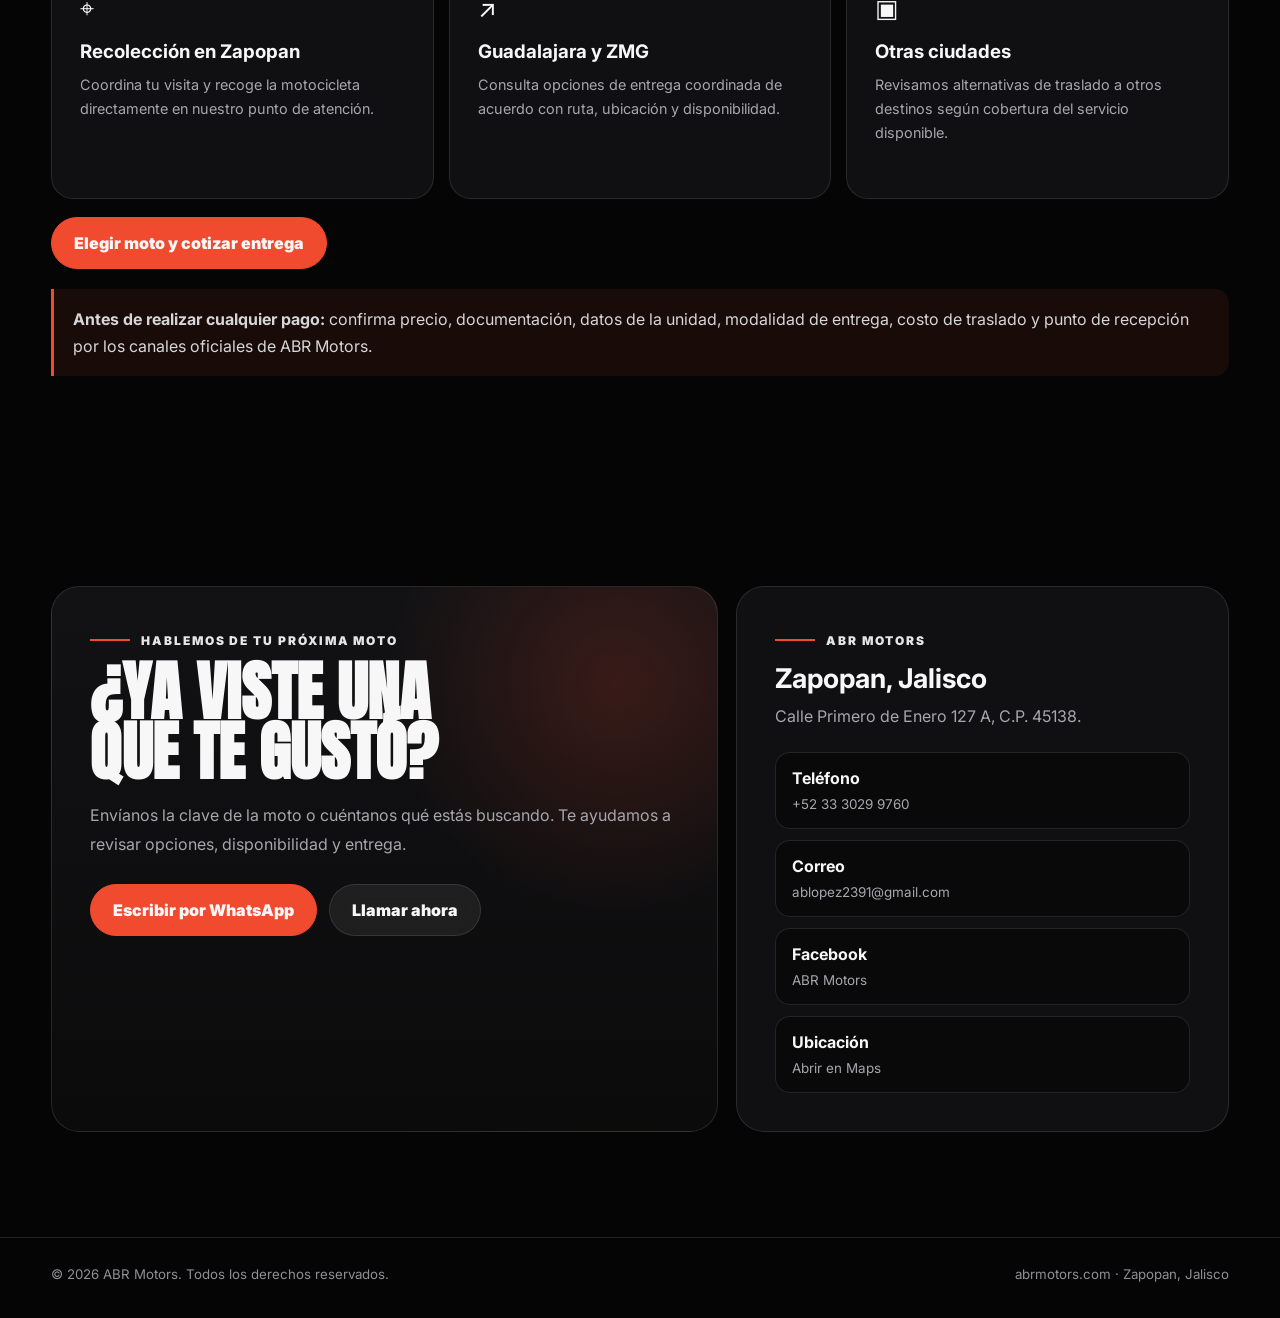
